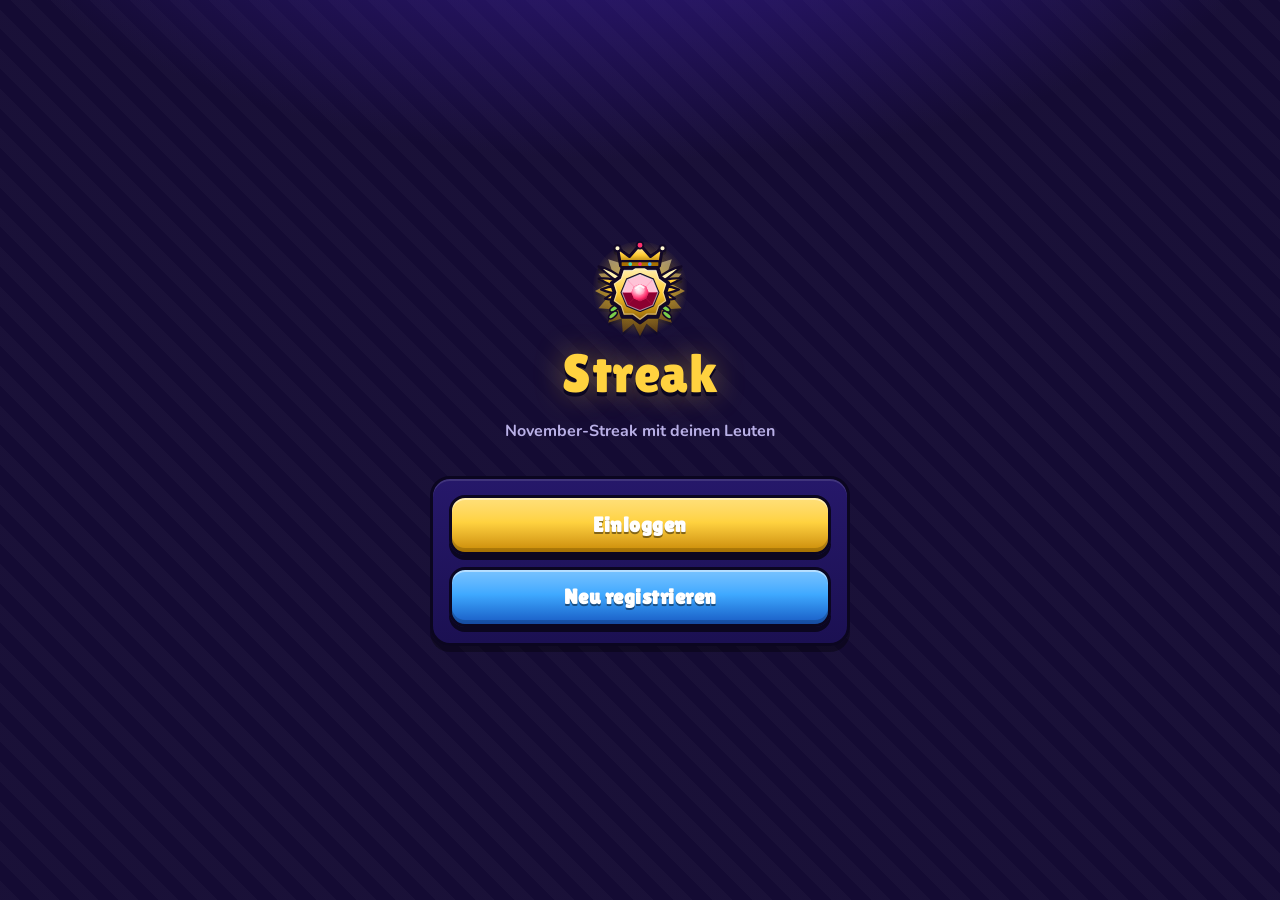
==== index.html @ c8e66df1 "Echte App + Test-App: Update 26.10.2026, 20:19:41" ====
<!doctype html>
<html lang="de">
<head>
  <meta charset="utf-8" />
  <meta name="viewport" content="width=device-width, initial-scale=1, viewport-fit=cover, user-scalable=no" />
  <meta name="theme-color" content="#140b33" />
  <meta name="apple-mobile-web-app-capable" content="yes" />
  <meta name="mobile-web-app-capable" content="yes" />
  <meta name="apple-mobile-web-app-status-bar-style" content="black-translucent" />
  <meta name="apple-mobile-web-app-title" content="Streak" />
  <title>Streak</title>
  <link rel="manifest" href="./manifest.webmanifest" />
  <link rel="icon" type="image/png" href="./icon-192.png" />
  <link rel="apple-touch-icon" href="./apple-touch-icon.png" />
  <link rel="preconnect" href="https://fonts.googleapis.com" />
  <link rel="preconnect" href="https://fonts.gstatic.com" crossorigin />
  <link href="https://fonts.googleapis.com/css2?family=Lilita+One&family=Nunito:wght@600;800;900&display=swap" rel="stylesheet" />
  <script type="module" crossorigin src="./index-DXuVq42E.js"></script>
  <link rel="modulepreload" crossorigin href="./firebase-B8YRduJH.js">
  <link rel="stylesheet" crossorigin href="./index-Blzi-6p8.css">
</head>
<body>
  <div id="app"><div class="boot"><div class="boot-flame"></div></div></div>
  <div id="overlay"></div>
</body>
</html>
---- index-Blzi-6p8.css ----
:root{--bg: #140b33;--bg2: #1e1150;--card: #26186a;--card2: #1b1052;--line: #0b0620;--text: #ffffff;--muted: #b9b0e6;--gold: #ffd23f;--gold-d: #c98a00;--blue: #3fa9ff;--blue-d: #1a5bc4;--purple: #a45bff;--green: #4fd15a;--green-d: #23852c;--red: #ff4d5e;--red-d: #b01b2c;--orange: #ff9a2e;--orange-d: #b85b00;--r-noob: #5ad35a;--r-advanced: #3fa9ff;--r-pro: #a45bff;--r-elite: #ff9a2e;--r-unreal: #ff4fa3;--r-hacker: #22e3c4;--r-gotti: #ffd23f;--head: "Lilita One", "Arial Rounded MT Bold", system-ui, sans-serif;--body: "Nunito", system-ui, -apple-system, "Segoe UI", sans-serif;--safe-top: env(safe-area-inset-top, 0px);--safe-bottom: env(safe-area-inset-bottom, 0px);color-scheme:dark}*{box-sizing:border-box;-webkit-tap-highlight-color:transparent}html,body{margin:0;height:100%;background:var(--bg);color:var(--text);font-family:var(--body);font-weight:700}body{background:radial-gradient(1200px 600px at 50% -200px,#3a1f9a 0%,transparent 60%),repeating-linear-gradient(45deg,rgba(255,255,255,.025) 0 14px,transparent 14px 28px),var(--bg);background-attachment:fixed;overscroll-behavior:none}a{color:inherit;text-decoration:none}button{font:inherit;color:inherit}h1,h2,h3{font-family:var(--head);font-weight:400;letter-spacing:.5px;margin:0}#app{min-height:100%}.muted{color:var(--muted)}.small{font-size:13px}.tiny{font-size:11px;color:var(--muted)}.center{text-align:center}.grow{flex:1;min-width:0}.hidden{display:none!important}.row{display:flex;align-items:center}.row.gap{gap:10px}.row.between{justify-content:space-between;gap:10px}.stack{display:flex;flex-direction:column;gap:12px}.center-items{align-items:center}.title{font-size:26px;text-align:center;text-shadow:0 3px 0 var(--line)}.page-title{font-size:30px;text-align:center;margin:6px 0 16px;text-shadow:0 3px 0 var(--line)}.section-title{font-family:var(--head);font-size:22px;margin:22px 4px 10px;text-shadow:0 2px 0 var(--line)}.section-title.small{font-size:18px;margin:16px 0 8px}.eyebrow{font-family:var(--head);color:var(--gold);text-align:center;font-size:16px;letter-spacing:1px;text-transform:uppercase}.eyebrow-red{color:var(--red)}.btn{--c: #7a72a8;--cd: #4a4378;display:inline-flex;align-items:center;justify-content:center;gap:8px;font-family:var(--head);font-size:18px;letter-spacing:.5px;color:#fff;text-shadow:0 2px 0 rgba(0,0,0,.45);padding:12px 18px;min-height:50px;border:3px solid var(--line);border-radius:16px;background:linear-gradient(180deg,color-mix(in srgb,var(--c) 70%,#fff) 0%,var(--c) 45%,var(--cd) 100%);box-shadow:inset 0 2px #ffffff73,inset 0 -4px #0000002e,0 5px 0 var(--line);cursor:pointer;-webkit-user-select:none;user-select:none;transition:transform .08s,box-shadow .08s,filter .2s}.btn:active:not(:disabled){transform:translateY(4px);box-shadow:inset 0 2px #ffffff73,0 1px 0 var(--line)}.btn:disabled{filter:grayscale(.7) brightness(.8);cursor:default}.btn-gold{--c: var(--gold);--cd: var(--gold-d);color:#fff}.btn-blue{--c: var(--blue);--cd: var(--blue-d)}.btn-green{--c: var(--green);--cd: var(--green-d)}.btn-red{--c: var(--red);--cd: var(--red-d)}.btn-orange{--c: var(--orange);--cd: var(--orange-d)}.btn-grey{--c: #6c6496;--cd: #3f3870}.btn-big{width:100%;font-size:21px;min-height:60px}.btn-huge{width:100%;font-size:28px;min-height:84px;flex-direction:column;gap:0;border-radius:22px}.btn-huge small{font-family:var(--body);font-size:13px;font-weight:900;opacity:.9;text-shadow:none}.btn-small{min-height:38px;padding:6px 12px;font-size:15px;border-radius:12px}.btn-icon{min-height:40px;width:40px;padding:0;font-size:18px;border-radius:12px;flex:none}.btn-round{width:56px;height:56px;border-radius:50%;padding:0;font-size:22px}.pulse{animation:pulse 1.6s ease-in-out infinite}@keyframes pulse{50%{transform:scale(1.03);filter:brightness(1.12)}}.spinner{width:18px;height:18px;border:3px solid rgba(255,255,255,.35);border-top-color:#fff;border-radius:50%;display:inline-block;animation:spin .8s linear infinite}@keyframes spin{to{transform:rotate(360deg)}}.card{background:linear-gradient(180deg,var(--card) 0%,var(--card2) 100%);border:3px solid var(--line);border-radius:20px;box-shadow:inset 0 2px #ffffff1f,0 6px #00000059;padding:16px;margin-bottom:14px}.input{width:100%;font:inherit;font-size:17px;color:#fff;background:#0f0830;border:3px solid var(--line);border-radius:14px;padding:12px 14px;outline:none;box-shadow:inset 0 3px #00000059;resize:vertical}.input:focus{border-color:var(--blue)}.label{font-size:14px;color:var(--muted)}.field{display:flex;flex-direction:column;gap:6px}.shell{min-height:100vh}.topbar{position:fixed;top:0;left:0;right:0;z-index:20;display:flex;align-items:center;justify-content:space-between;padding:calc(8px + var(--safe-top)) 12px 8px;background:linear-gradient(180deg,#2c1a80,#1f1260);border-bottom:3px solid var(--line);box-shadow:0 4px #0000004d}.brand{font-family:var(--head);font-size:26px;color:var(--gold);text-shadow:0 3px 0 var(--line),0 0 18px rgba(255,210,63,.35)}.icon-btn{position:relative;width:48px;height:48px;border-radius:14px;border:3px solid var(--line);background:linear-gradient(180deg,#5a4fc4,#3b2f99);box-shadow:inset 0 2px #ffffff4d,0 4px 0 var(--line);font-size:24px;display:grid;place-items:center;cursor:pointer}.icon-btn:active{transform:translateY(3px);box-shadow:0 1px 0 var(--line)}.icon-btn.spin{animation:spin .6s linear infinite}.burger,.burger:before,.burger:after{display:block;width:22px;height:4px;border-radius:3px;background:#fff;position:relative}.burger:before,.burger:after{content:"";position:absolute;left:0}.burger:before{top:-7px}.burger:after{top:7px}.dot{position:absolute;top:-4px;right:-4px;width:14px;height:14px;border-radius:50%;background:var(--red);border:2px solid var(--line)}.main{height:100vh;height:100dvh;overflow-y:auto;-webkit-overflow-scrolling:touch;overscroll-behavior-y:contain;padding:calc(76px + var(--safe-top)) 14px calc(40px + var(--safe-bottom))}.page{max-width:560px;margin:0 auto}.back{display:inline-block;margin:4px 0 12px;color:var(--muted);font-weight:900}.ptr{position:fixed;top:calc(60px + var(--safe-top));left:50%;margin-left:-18px;z-index:15;font-size:28px;opacity:.8;pointer-events:none;transition:transform .2s;transform:translateY(-60px)}.ptr.ready{color:var(--gold)}.drawer{position:fixed;top:0;bottom:0;left:0;z-index:40;width:min(300px,84vw);background:linear-gradient(180deg,#2a1878,#160c45);border-right:3px solid var(--line);padding:calc(18px + var(--safe-top)) 14px calc(20px + var(--safe-bottom));transform:translate(-105%);transition:transform .25s ease;display:flex;flex-direction:column;gap:6px;overflow-y:auto;overscroll-behavior:contain;-webkit-overflow-scrolling:touch;touch-action:pan-y}.drawer>*{flex:none}.scrim{position:fixed;top:0;right:0;bottom:0;left:0;z-index:30;background:#05021499;opacity:0;pointer-events:none;transition:opacity .25s}.menu-open .drawer{transform:none}.menu-open .scrim{opacity:1;pointer-events:auto}.drawer-head{font-family:var(--head);font-size:30px;color:var(--gold);text-shadow:0 3px 0 var(--line);padding:4px 8px 14px}.nav-item{display:flex;align-items:center;gap:14px;padding:10px 14px;min-height:48px;border-radius:16px;font-family:var(--head);font-size:20px;border:3px solid transparent}.nav-item.active{background:linear-gradient(180deg,#4b3bc0,#3324a0);border-color:var(--line);box-shadow:0 4px 0 var(--line)}.nav-ico{font-size:28px;width:36px;text-align:center}.count{margin-left:auto;background:var(--red);border:2px solid var(--line);border-radius:999px;font-size:14px;padding:1px 9px}.status-top{display:flex;align-items:center;gap:14px}.status-info{flex:1;min-width:0;display:flex;flex-direction:column;gap:6px}.status-rank{font-family:var(--head);font-size:28px;text-shadow:0 3px 0 var(--line)}.status-ring-text{font-size:14px;color:var(--muted);line-height:1.35}.status-stats{display:flex;gap:8px;flex-wrap:wrap}.stat-chip{background:#120a3a;border:2px solid var(--line);border-radius:999px;padding:4px 10px;font-size:14px}.status-actions{display:flex;flex-direction:column;gap:12px;margin-top:14px}.action-info{text-align:center;background:#120a3a;border:3px solid var(--line);border-radius:16px;padding:12px}.big-count{font-family:var(--head);font-size:34px;color:var(--gold);text-shadow:0 3px 0 var(--line);margin-top:4px;font-variant-numeric:tabular-nums}.tag{align-self:flex-start;font-size:13px;padding:4px 10px;border-radius:999px;border:2px solid var(--line)}.tag-gold{background:var(--gold);color:#3a2600}.done-note{text-align:center;font-family:var(--head);font-size:20px;padding:10px;border-radius:14px;border:3px solid var(--line)}.done-note.ok{background:#1b5e25}.done-note.no{background:#6e1520}.red-flag{margin-top:12px;background:var(--red);color:#fff;font-family:var(--head);font-size:20px;text-align:center;padding:8px;border-radius:14px;border:3px solid var(--line);animation:pulse 1.4s infinite}.red-mini{color:var(--red);font-weight:900;font-size:13px}.alert{border:3px solid var(--line);border-radius:16px;padding:12px;display:flex;flex-direction:column;gap:10px}.alert-orange{background:linear-gradient(180deg,#8a4a06,#5c2f00)}.alert-red{background:linear-gradient(180deg,#8c1624,#5a0b14)}.alert-purple{background:linear-gradient(180deg,#4b2490,#2e1462)}.pun-mini{background:#0000004d;border-radius:10px;padding:8px 10px;font-size:14px}.ringbadge{position:relative;flex:none;display:grid;place-items:center}.ringbadge .ring{position:absolute;top:0;right:0;bottom:0;left:0;width:100%;height:100%;filter:drop-shadow(0 0 6px color-mix(in srgb,var(--rank) 60%,transparent))}.ring-fill{transition:stroke-dashoffset 1s ease}.ringbadge-inner{position:relative;display:grid;place-items:center}.badge-svg{display:inline-block;vertical-align:middle;filter:drop-shadow(0 3px 0 rgba(0,0,0,.35))}.post{padding:14px}.post-head{display:flex;align-items:center;gap:10px}.post-meta{flex:1;min-width:0}.post-name{font-family:var(--head);font-size:19px;display:flex;align-items:center;gap:6px}.post-sub{color:var(--muted);font-size:13px}.post-title{margin:10px 2px 4px;font-size:16px;font-weight:900}.avatar{border-radius:50%;border:3px solid var(--line);object-fit:cover;flex:none;display:grid;place-items:center;font-family:var(--head);color:#fff;background:#333}.pill{font-size:12px;font-weight:900;border-radius:999px;padding:4px 9px;border:2px solid var(--line);white-space:nowrap}.pill.st-done{background:var(--green-d)}.pill.st-fail{background:var(--red-d)}.pill.st-open{background:var(--orange-d)}.post.st-done{border-left:8px solid var(--green)}.post.st-fail{border-left:8px solid var(--red)}.post.st-open{border-left:8px solid var(--orange)}.post-rank{margin:6px 0;padding:6px 10px;border-radius:10px;font-size:14px;display:inline-block}.post-rank.up{background:#ffd23f2e;color:var(--gold)}.post-rank.down{background:#ff4d5e2e;color:#ff9aa4}.qa{background:#00000040;border-radius:12px;padding:8px 10px;margin-top:8px}.qa-q{font-size:12px;color:var(--muted)}.qa-a{font-size:15px;white-space:pre-wrap;word-break:break-word}.pun-box{margin-top:10px;background:#120a3a;border:3px solid var(--line);border-radius:14px;padding:10px;display:flex;flex-direction:column;gap:10px}.pun-row{display:flex;gap:10px;align-items:center}.pun-label{flex:1;font-size:15px}.pun-video{width:100%;max-height:480px;border-radius:10px;background:#000;border:2px solid var(--line)}.pun-missing{font-size:14px;color:var(--muted)}.pun-missing.late{color:var(--red);font-weight:900}.post-foot{display:flex;gap:10px;margin-top:12px}.goonie-btn,.comment-btn{display:inline-flex;align-items:center;gap:6px;position:relative;background:#120a3a;border:3px solid var(--line);border-radius:14px;padding:6px 12px;min-height:44px;font-weight:900;cursor:pointer;box-shadow:0 3px 0 var(--line)}.goonie-btn .goonie-ico{width:26px;height:26px;filter:grayscale(1) brightness(1.2);transition:filter .2s}.goonie-btn.on{background:#3b1f78;border-color:var(--purple)}.goonie-btn.on .goonie-ico,.goonie-btn.own .goonie-ico{filter:none}.goonie-btn .g-label{font-size:13px;color:var(--muted)}.goonie-btn.pop .goonie-ico{animation:pop .45s cubic-bezier(.3,1.8,.5,1)}@keyframes pop{0%{transform:scale(1)}40%{transform:scale(1.6) rotate(-12deg)}to{transform:scale(1)}}.plus-one{position:absolute;left:14px;top:-6px;color:var(--purple);font-family:var(--head);font-size:18px;animation:floatUp .9s ease-out forwards;pointer-events:none;text-shadow:0 2px 0 var(--line)}@keyframes floatUp{to{transform:translateY(-34px);opacity:0}}.empty{text-align:center}.empty-ico{font-size:44px}.comments{max-height:48vh;overflow-y:auto;display:flex;flex-direction:column;gap:10px}.comment{display:flex;gap:10px;align-items:flex-start}.comment-body{flex:1;background:#120a3a;border-radius:12px;padding:8px 10px}.comment-text{white-space:pre-wrap;word-break:break-word;font-size:15px}.comment-del{background:none;border:none;font-size:16px;cursor:pointer;opacity:.7}.profile-head{display:flex;align-items:center;gap:14px}.profile-ava{position:relative}.ava-edit{position:absolute;right:-4px;bottom:-4px;width:34px;height:34px;border-radius:50%;border:3px solid var(--line);background:var(--gold);font-size:16px;cursor:pointer}.profile-name{font-family:var(--head);font-size:28px;text-shadow:0 3px 0 var(--line)}.profile-badge{display:flex;flex-direction:column;align-items:center;gap:8px;margin:18px 0 8px}.profile-rank{font-family:var(--head);font-size:32px;text-shadow:0 3px 0 var(--line)}.stats{display:grid;grid-template-columns:repeat(2,1fr);gap:10px;margin-top:12px}.stat{background:#120a3a;border:3px solid var(--line);border-radius:14px;padding:10px;text-align:center}.stat-val{font-family:var(--head);font-size:24px}.stat-label{color:var(--muted);font-size:12px}.calendar{display:grid;grid-template-columns:repeat(6,1fr);gap:7px}.cal-tile{aspect-ratio:1;border-radius:10px;border:3px solid var(--line);display:grid;place-items:center;font-family:var(--head);font-size:16px;position:relative;box-shadow:inset 0 2px #ffffff40}.cal-tile i{position:absolute;top:0;right:3px;font-size:11px;font-style:normal}.cal-done,.lg.cal-done{background:var(--green)}.cal-fail,.lg.cal-fail{background:var(--red)}.cal-open,.lg.cal-open{background:var(--orange)}.cal-future,.lg.cal-future{background:#4a4472;color:#a49fc9}.cal-skip{background:#2b2650;color:#6d6898}.cal-now{background:#4a4472;outline:3px dashed var(--gold);outline-offset:-6px}.legend{display:flex;flex-wrap:wrap;align-items:center;gap:6px 8px;margin-top:10px;font-size:12px;color:var(--muted)}.lg{width:14px;height:14px;border-radius:4px;border:2px solid var(--line);display:inline-block}.list{display:flex;flex-direction:column;gap:8px}.list-row{display:flex;align-items:center;gap:10px;padding:8px;border-radius:12px;background:#120a3a}.member{display:flex;align-items:center;gap:12px}.member-name{font-family:var(--head);font-size:20px;display:flex;gap:8px;align-items:center}.you{font-family:var(--body);font-size:11px;background:var(--blue);border-radius:999px;padding:2px 8px;border:2px solid var(--line)}.place{font-family:var(--head);font-size:20px;width:28px;text-align:center;color:var(--muted)}.place-1{color:var(--gold)}.place-2{color:#d9e2f2}.place-3{color:#e09a5a}.rank-row{display:flex;align-items:center;gap:14px;border-left:8px solid var(--c)}.rank-name{font-family:var(--head);font-size:22px;color:var(--c);text-shadow:0 2px 0 var(--line)}.rank-members{display:flex;flex-wrap:wrap;gap:4px;margin-top:6px}.notif{display:flex;gap:12px;align-items:flex-start}.notif.unread{border-color:var(--gold)}.notif-ico{font-size:26px}.notif-title{font-weight:900}.setting-title{font-family:var(--head);font-size:19px}.toggle{width:64px;height:36px;border-radius:999px;border:3px solid var(--line);background:#4a4472;position:relative;cursor:pointer;flex:none}.toggle span{position:absolute;top:3px;left:3px;width:24px;height:24px;border-radius:50%;background:#fff;transition:left .2s;box-shadow:0 2px #0000004d}.toggle.on{background:var(--green)}.toggle.on span{left:31px}.auth{min-height:100vh;display:flex;flex-direction:column;justify-content:center;align-items:center;padding:calc(24px + var(--safe-top)) 16px 24px;gap:18px}.auth-logo{text-align:center}.logo-text{font-size:54px;color:var(--gold);text-shadow:0 4px 0 var(--line),0 0 30px rgba(255,210,63,.4);margin-top:6px}.auth-card{width:100%;max-width:420px;display:flex;flex-direction:column;gap:12px}.howto{margin:0;padding-left:22px;display:flex;flex-direction:column;gap:8px;line-height:1.4}.big-emoji{font-size:56px;text-align:center}.boot{min-height:60vh;display:grid;place-items:center}.boot-flame{width:46px;height:46px;border-radius:50%;border:5px solid rgba(255,210,63,.25);border-top-color:var(--gold);animation:spin .8s linear infinite}.backdrop{position:fixed;top:0;right:0;bottom:0;left:0;z-index:60;background:#050214b8;display:grid;place-items:center;padding:16px;opacity:0;transition:opacity .2s}.backdrop.show{opacity:1}.backdrop.is-sheet{place-items:end center;padding:0}.backdrop.is-full{padding:0}.modal{width:100%;max-width:440px;max-height:92vh;overflow-y:auto;background:linear-gradient(180deg,#2f1e86,#1c1058);border:3px solid var(--line);border-radius:24px;padding:20px 16px;box-shadow:0 8px #00000073;transform:scale(.9);transition:transform .2s cubic-bezier(.3,1.5,.6,1)}.backdrop.show .modal{transform:none}.sheet{width:100%;max-width:560px;max-height:88vh;overflow-y:auto;background:linear-gradient(180deg,#2f1e86,#1c1058);border:3px solid var(--line);border-bottom:none;border-radius:24px 24px 0 0;padding:18px 16px calc(18px + var(--safe-bottom));transform:translateY(100%);transition:transform .25s ease}.backdrop.show .sheet{transform:none}.fullscreen{width:100%;height:100%;overflow-y:auto;background:radial-gradient(circle at 50% 30%,#3a22a8,#120836 70%);padding:calc(16px + var(--safe-top)) 16px calc(16px + var(--safe-bottom))}.pun-card{background:#120a3a;border:3px solid var(--line);border-radius:16px;padding:14px;display:flex;flex-direction:column;gap:10px;align-items:center}.pun-text{font-family:var(--head);font-size:24px;text-align:center;line-height:1.2}.pun-text.small{font-size:18px;text-align:left}.toast{position:fixed;left:50%;bottom:calc(24px + var(--safe-bottom));transform:translate(-50%,40px);opacity:0;z-index:100;max-width:calc(100vw - 32px);background:#2f1e86;border:3px solid var(--line);border-radius:14px;padding:12px 16px;font-weight:900;box-shadow:0 5px #0006;transition:all .25s;text-align:center}.toast.show{transform:translate(-50%);opacity:1}.toast-error{background:var(--red-d)}.toast-success{background:var(--green-d)}.rec{display:flex;flex-direction:column;gap:10px;min-height:100%}.rec-head{display:flex;gap:10px;align-items:flex-start;justify-content:space-between}.rec-stage{position:relative;flex:1;min-height:50vh;background:#000;border:3px solid var(--line);border-radius:18px;overflow:hidden;display:grid;place-items:center}.rec-video{width:100%;height:100%;max-height:64vh;object-fit:contain}.rec-clock{position:absolute;top:10px;left:10px;background:#0009;border-radius:999px;padding:4px 10px;font-weight:900}.rec-clock.live{color:#ff5a6a}.rec-clock.paused{color:#ffd23f;animation:rec-blink 1s steps(2,jump-none) infinite}@keyframes rec-blink{50%{opacity:.35}}.rec-controls .btn-big{flex:1 1 0;width:auto;min-width:0;padding-left:8px;padding-right:8px}.rec-hint{font-size:13px;color:#ffd9a8;text-align:center}.rec-controls{display:flex;align-items:center;justify-content:space-around;gap:10px;flex-wrap:wrap;padding-bottom:8px}.rec-btn{width:78px;height:78px;border-radius:50%;border:5px solid #fff;background:var(--red);box-shadow:0 0 0 4px var(--line),0 5px 0 4px var(--line);cursor:pointer}.rec-btn:active{transform:scale(.94)}.progress{width:100%;height:12px;background:#120a3a;border:2px solid var(--line);border-radius:999px;overflow:hidden}.progress-fill{height:100%;width:0;background:linear-gradient(90deg,var(--gold),var(--orange));transition:width .2s}.crop-view{position:relative;overflow:hidden;border-radius:50%;border:4px solid var(--gold);touch-action:none;background:#000}.crop-img{position:absolute;left:0;top:0;max-width:none;-webkit-user-select:none;user-select:none;pointer-events:none;transform-origin:0 0}.slider{width:100%;accent-color:var(--gold)}.fx{min-height:100%;display:flex;flex-direction:column;align-items:center;justify-content:center;gap:16px;text-align:center}.fx-label{font-family:var(--head);font-size:44px;color:var(--gold);text-shadow:0 4px 0 var(--line),0 0 30px rgba(255,210,63,.6);animation:popIn .6s cubic-bezier(.3,1.8,.5,1)}.fx-label-red{color:var(--red);text-shadow:0 4px 0 var(--line)}.fx-name{font-family:var(--head);font-size:38px;text-shadow:0 4px 0 var(--line);animation:popIn .6s .9s both cubic-bezier(.3,1.8,.5,1)}.fx-stage{position:relative;width:220px;height:228px;display:grid;place-items:center}.fx-badge{width:200px;height:208px;position:absolute}.fx-spin{animation:spinIn 1.3s cubic-bezier(.2,.8,.3,1.2) both}@keyframes spinIn{0%{transform:perspective(600px) rotateY(0) scale(.3);opacity:0}70%{transform:perspective(600px) rotateY(1080deg) scale(1.15);opacity:1}to{transform:perspective(600px) rotateY(1080deg) scale(1)}}.fx-rays{position:absolute;top:-60px;right:-60px;bottom:-60px;left:-60px;background:repeating-conic-gradient(from 0deg,color-mix(in srgb,var(--c) 45%,transparent) 0 10deg,transparent 10deg 20deg);border-radius:50%;mask:radial-gradient(circle,#000 20%,transparent 70%);-webkit-mask:radial-gradient(circle,#000 20%,transparent 70%);animation:spin 8s linear infinite,fadeIn 1s .6s both}@keyframes fadeIn{0%{opacity:0}}@keyframes popIn{0%{transform:scale(0);opacity:0}}.fx-half{animation-duration:1s!important}.fx-half.fx-left{clip-path:polygon(0 0,50% 0,44% 22%,56% 38%,45% 55%,57% 72%,48% 100%,0 100%);animation:breakL 1.2s .6s forwards ease-in}.fx-half.fx-right{clip-path:polygon(50% 0,100% 0,100% 100%,48% 100%,57% 72%,45% 55%,56% 38%,44% 22%);animation:breakR 1.2s .6s forwards ease-in}.fx-crack{width:200px;height:208px;position:absolute;stroke-dasharray:140;stroke-dashoffset:140;animation:crack .5s .1s forwards,fadeOut .3s .7s forwards}.fx-next{width:150px;height:156px;animation:nextIn .6s 1.5s both cubic-bezier(.3,1.6,.5,1)}@keyframes nextIn{0%{transform:scale(0);opacity:0}to{transform:scale(1);opacity:1}}.fx>*:not(.fx-stage){position:relative;z-index:2}@keyframes crack{to{stroke-dashoffset:0}}@keyframes fadeOut{to{opacity:0}}@keyframes breakL{0%,10%{transform:translate(-2px) rotate(-2deg)}to{transform:translate(-70px,140px) rotate(-35deg);opacity:0}}@keyframes breakR{0%,10%{transform:translate(2px) rotate(2deg)}to{transform:translate(70px,140px) rotate(35deg);opacity:0}}.fx-down .fx-stage{animation:shake .4s}@keyframes shake{25%{transform:translate(-8px)}75%{transform:translate(8px)}}.confetti{position:fixed;top:0;right:0;bottom:0;left:0;width:100vw;height:100vh;pointer-events:none;z-index:90}.final .list-row{background:#120a3a}.tp-fab{position:fixed;right:14px;bottom:calc(14px + var(--safe-bottom));z-index:55;width:52px;height:52px;border-radius:50%;border:3px solid var(--line);background:#ff4fa3;font-size:24px;cursor:pointer}.testpanel{position:fixed;right:14px;bottom:calc(76px + var(--safe-bottom));z-index:56;width:min(340px,calc(100vw - 28px));background:#0f0830;border:3px solid #ff4fa3;border-radius:16px;padding:12px;display:flex;flex-direction:column;gap:8px}.tp-clock{font-family:var(--head);font-size:20px;color:var(--gold)}.tp-grid{display:grid;grid-template-columns:repeat(4,1fr);gap:6px}.testpanel button{background:#2f1e86;border:2px solid var(--line);border-radius:10px;padding:8px 4px;font-weight:900;cursor:pointer;font-size:13px}@media(min-width:720px){.stats{grid-template-columns:repeat(4,1fr)}}@media(prefers-reduced-motion:reduce){*,*:before,*:after{animation-duration:.01ms!important;animation-iteration-count:1!important;transition-duration:.01ms!important}}.test-banner{position:fixed;left:50%;transform:translate(-50%);top:calc(70px + var(--safe-top));z-index:19;background:#ff4fa3;color:#fff;border:2px solid var(--line);border-radius:999px;padding:3px 12px;font-size:12px;font-weight:900;pointer-events:none;white-space:nowrap;box-shadow:0 3px #0000004d}body:has(.test-banner) .main{padding-top:calc(100px + var(--safe-top))}.tp-wide{width:100%}.tp-grid2{display:grid;grid-template-columns:1fr 1fr;gap:6px}.testpanel button.danger{background:var(--red-d)}.testpanel.busy{opacity:.6;pointer-events:none}.day-sep{display:flex;align-items:baseline;gap:8px;margin:18px 4px 8px;font-family:var(--head);font-size:18px;color:var(--gold);text-shadow:0 2px 0 var(--line)}.day-sep small{font-family:var(--body);font-size:12px;color:var(--muted);text-shadow:none}.day-sep:after{content:"";flex:1;height:3px;border-radius:3px;background:#ffffff14;align-self:center}.fx-reason{background:#ff4d5e2e;color:#ffb3bb;border-radius:12px;padding:8px 12px;font-size:14px;max-width:320px}.pun-details{background:#120a3a;border:3px solid var(--line);border-radius:16px;padding:14px;display:flex;flex-direction:column;gap:10px;text-align:left}.pun-details.compact{padding:10px;gap:8px;font-size:14px}.pun-title{font-family:var(--head);font-size:22px;line-height:1.2;color:var(--gold);text-shadow:0 2px 0 var(--line)}.pun-details.compact .pun-title{font-size:17px}.pun-how{line-height:1.45}.pun-script{white-space:pre-line;background:#fff8dc;color:#2a1b00;border-radius:12px;padding:12px 14px;font-size:16px;line-height:1.5;font-weight:800;box-shadow:inset 0 -3px #0000001a}.pun-script-label{font-family:var(--head);font-size:14px;color:#9a6a00;margin-bottom:4px}.pun-double{background:var(--purple);border-radius:10px;padding:6px 10px;font-weight:900}.pun-safe{font-size:12px;color:#ffd9a8}.link-btn{background:none;border:none;color:var(--gold);font-weight:900;padding:6px 0;cursor:pointer;text-align:left}.rec-stage{position:relative}.rec-prompter{position:absolute;left:8px;right:8px;bottom:8px;max-height:45%;overflow-y:auto;background:#0000009e;color:#fff;border-radius:12px;padding:10px 12px;font-size:19px;line-height:1.45;font-weight:900;white-space:pre-line;text-shadow:0 2px 2px #000}.vid-tile{display:flex;flex-direction:column;gap:6px;align-items:flex-start}.vid-seen{background:#ffffff14;border-radius:12px;padding:8px 12px;font-weight:900;color:var(--muted)}.vp{display:flex;flex-direction:column;gap:10px;min-height:100%}.vp-stage{position:relative;flex:1;min-height:60vh;background:#000;border:3px solid var(--line);border-radius:18px;overflow:hidden;display:grid;place-items:center;user-select:none;-webkit-user-select:none;-webkit-touch-callout:none}.vp-video{width:100%;height:100%;max-height:72vh;object-fit:contain}.vp-mock{color:var(--muted);padding:20px;text-align:center}.vp-bar{height:8px;background:#120a3a;border-radius:999px;overflow:hidden}.vp-fill{height:100%;width:0;background:var(--gold);transition:width .25s linear}.vp-info{text-align:center;color:var(--muted);font-weight:900}.test-app-band{position:fixed;top:0;left:0;right:0;z-index:25;background:repeating-linear-gradient(45deg,#ff4fa3 0,#ff4fa3 14px,#e23b8c 14px,#e23b8c 28px);color:#fff;text-align:center;font-family:var(--head);font-size:13px;padding:calc(2px + var(--safe-top)) 0 2px;border-bottom:2px solid var(--line);pointer-events:none}body.test-app .topbar{top:calc(20px + var(--safe-top));padding-top:8px}body.test-app .main{padding-top:calc(96px + var(--safe-top))}body.test-app .test-banner{top:calc(90px + var(--safe-top))}body.test-app:has(.test-banner) .main{padding-top:calc(120px + var(--safe-top))}body.test-app .auth{padding-top:calc(44px + var(--safe-top))}.tp-bots{border-top:2px solid #2f1e86;padding-top:8px;display:flex;flex-direction:column;gap:6px}.tp-check{grid-column:1 / -1;font-size:12px;display:flex;gap:6px;align-items:center}.tp-warn{background:#5a3a00;border:2px solid var(--orange);border-radius:10px;padding:6px 8px;font-size:12px}.tp-wide{background:var(--gold-d)!important;font-size:15px!important}.vp-big{position:absolute;top:0;right:0;bottom:0;left:0;margin:auto;width:110px;height:110px;background:none;border:none;cursor:pointer;display:grid;place-items:center;filter:drop-shadow(0 4px 10px rgba(0,0,0,.5));animation:popIn .25s ease}.vp-spin{position:absolute;top:0;right:0;bottom:0;left:0;display:grid;place-items:center;pointer-events:none}.vp-mute{position:absolute;left:50%;bottom:14px;transform:translate(-50%);background:#000000b3;color:#fff;border:2px solid #fff;border-radius:999px;padding:8px 16px;font-weight:900;cursor:pointer}.vp-ask{display:flex;flex-direction:column;gap:12px;align-items:center;padding:24px;max-width:320px}.vp-ask-title{font-family:var(--head);font-size:28px;color:var(--gold);text-shadow:0 3px 0 var(--line)}.goonie-inline{display:inline-block;vertical-align:-3px}.member-stats{display:flex;align-items:center;gap:2px;white-space:pre}.day-box{background:#0a05238c;border:3px solid var(--line);border-radius:22px;padding:10px 10px 2px;margin:0 0 18px;box-shadow:0 6px #0000004d}.day-head{display:flex;align-items:center;justify-content:space-between;padding:4px 6px 10px}.day-date{font-family:var(--head);font-size:20px;color:var(--gold);text-shadow:0 2px 0 var(--line)}.day-sub{font-size:12px;color:var(--muted)}.day-num{font-family:var(--head);font-size:22px;width:44px;height:44px;border-radius:14px;display:grid;place-items:center;background:linear-gradient(180deg,#5a4fc4,#3b2f99);border:3px solid var(--line);box-shadow:inset 0 2px #ffffff4d}.day-box .post{margin-bottom:10px;box-shadow:0 3px #0000004d}.offline-bar{position:fixed;left:12px;right:12px;bottom:calc(12px + var(--safe-bottom));z-index:95;background:#3a3a3a;color:#fff;border:3px solid var(--line);border-radius:14px;padding:10px 14px;font-weight:900;font-size:14px;text-align:center;box-shadow:0 5px #0006}.nudge-card{border-color:var(--orange)}.nudge-title{font-family:var(--head);font-size:18px;margin-bottom:8px}.rank-bar{position:relative;height:12px;margin-top:8px;background:#120a3a;border:2px solid var(--line);border-radius:999px;overflow:hidden}.rank-bar-fill{height:100%;background:linear-gradient(90deg,color-mix(in srgb,var(--c) 70%,#fff),var(--c));box-shadow:0 0 10px var(--c);border-radius:999px;transition:width .6s ease}.rank-mine{border-color:var(--c);box-shadow:0 0 0 3px var(--c),0 6px #00000059}.rank-passed{opacity:.85}.rank-check{margin-left:8px;color:var(--green);font-size:18px}.rank-pct{margin-top:6px;font-weight:900;font-size:14px;color:var(--c)}.rank-name .you{margin-left:8px}.left-btns{display:flex}.back-btn{font-size:28px;font-weight:900;line-height:1}.left-btns{gap:8px}.post.flash{animation:postFlash 2.2s ease}@keyframes postFlash{0%,40%{box-shadow:0 0 0 4px var(--gold),0 0 26px #ffd23fb3}to{box-shadow:inset 0 2px #ffffff1f,0 6px #00000059}}.ava-frame{position:relative;display:inline-grid;place-items:center;flex:none;border-radius:50%;overflow:hidden;box-shadow:0 0 0 2px var(--line)}.ava-frame>.avatar{position:relative;z-index:1}.ava-frame:before{content:"";position:absolute;top:-30%;right:-30%;bottom:-30%;left:-30%;background:var(--fr, #888)}.fr_holz{--fr: repeating-linear-gradient(100deg, #c98b4e 0 5px, #9a6532 5px 9px, #6b3f17 9px 11px)}.fr_moos{--fr: radial-gradient(circle at 30% 30%, #b6f27a, #3c8a3a 60%, #1f4d1e)}.fr_stein{--fr: conic-gradient(#c9ced6, #6b7280, #a7adb8, #555c68, #c9ced6)}.fr_eis{--fr: conic-gradient(#ffffff, #8fe1ff, #e6fbff, #5bbcff, #ffffff);box-shadow:0 0 0 2px var(--line),0 0 10px #8fe1ff}.fr_ozean{--fr: linear-gradient(160deg, #6fe3ff, #1f8bff 50%, #0a3a8f)}.fr_neon{--fr: #39ff88;box-shadow:0 0 0 2px var(--line),0 0 12px #39ff88}.fr_goonie{--fr: conic-gradient(#a45bff, #e2c9ff, #6b2bd6, #ff7cf2, #a45bff);animation:goonieGlow 2s ease-in-out infinite}.fr_goonie:before,.fr_lava:before,.fr_gold:before,.fr_regenbogen:before,.fr_galaxie:before{animation:spin 4s linear infinite}.fr_lava{--fr: conic-gradient(#ff3d00, #ffb300, #ff6a00, #b31200, #ffd54f, #ff3d00);box-shadow:0 0 0 2px var(--line),0 0 12px #ff6a00}.fr_galaxie{--fr: radial-gradient(circle at 20% 30%, #fff 0 1.5px, transparent 2px), radial-gradient(circle at 70% 60%, #fff 0 1px, transparent 1.5px), radial-gradient(circle at 40% 80%, #ffd6ff 0 1px, transparent 1.5px), conic-gradient(#2a0a6b, #6b2bd6, #0b3aa8, #c03bd6, #2a0a6b);box-shadow:0 0 0 2px var(--line),0 0 12px #6b2bd6}.fr_gold{--fr: conic-gradient(#fff6c2, #ffcc33, #8a5a00, #ffe680, #c98a00, #fff6c2);box-shadow:0 0 0 2px var(--line),0 0 14px #fc3}.fr_regenbogen{--fr: conic-gradient(#ff4d5e, #ff9a2e, #ffd23f, #4fd15a, #22e3c4, #3fa9ff, #a45bff, #ff4fa3, #ff4d5e);box-shadow:0 0 0 2px var(--line),0 0 14px #ffffff80}.fr_gold:before,.fr_regenbogen:before{animation-duration:2.5s}@keyframes goonieGlow{50%{box-shadow:0 0 0 2px var(--line),0 0 16px #b36bff}}.nc_gruen{color:#6bff7a}.nc_blau{color:#5cc0ff}.nc_orange{color:#ffa94d}.nc_pink{color:#ff7cd0}.nc_tuerkis{color:#34f0d2}.nc_rot{color:#ff5a6a}.nc_feuer,.nc_goonie,.nc_eis,.nc_gold,.nc_regenbogen{background:var(--ncg);-webkit-background-clip:text;background-clip:text;color:transparent;text-shadow:none;filter:drop-shadow(0 2px 0 var(--line));background-size:200% 100%}.nc_feuer{--ncg: linear-gradient(90deg, #ffd54f, #ff6a00, #ff2d2d, #ffd54f);animation:ncMove 3s linear infinite}.nc_goonie{--ncg: linear-gradient(90deg, #e2c9ff, #a45bff, #ff7cf2, #e2c9ff);animation:ncMove 3s linear infinite}.nc_eis{--ncg: linear-gradient(90deg, #ffffff, #8fe1ff, #3fa9ff, #ffffff);animation:ncMove 3s linear infinite}.nc_gold{--ncg: linear-gradient(90deg, #c98a00, #ffe680, #fff6c2, #ffcc33, #c98a00);animation:ncMove 2s linear infinite;filter:drop-shadow(0 2px 0 var(--line)) drop-shadow(0 0 6px rgba(255,204,51,.6))}.nc_regenbogen{--ncg: linear-gradient(90deg, #ff4d5e, #ff9a2e, #ffd23f, #4fd15a, #22e3c4, #3fa9ff, #a45bff, #ff4d5e);animation:ncMove 2.5s linear infinite}@keyframes ncMove{to{background-position:-200% 0}}.u-title{display:inline-block;font-family:var(--body);font-weight:900;font-size:11px;letter-spacing:.3px;padding:2px 8px;border-radius:999px;border:2px solid var(--line);white-space:nowrap;color:#fff;text-shadow:0 1px 0 var(--line);vertical-align:middle}.u-title.rar-common{background:#5b6678}.u-title.rar-rare{background:linear-gradient(180deg,#5cc0ff,#1a5bc4)}.u-title.rar-epic{background:linear-gradient(180deg,#c58bff,#6b2bd6)}.u-title.rar-legendary{background:linear-gradient(180deg,#fff1a8,#fc3 45%,#c98a00);color:#4a2a00;text-shadow:none;box-shadow:0 0 10px #fc39}.post-name .u-title{font-size:10px;padding:1px 6px}.profile-head .u-title{margin-top:4px;font-size:13px}.shop-balance{display:flex;align-items:center;justify-content:center;gap:14px;padding:14px}.shop-bal-num{font-family:var(--head);font-size:40px;line-height:1;color:var(--gold);text-shadow:0 3px 0 var(--line)}.shop-boxes{display:grid;grid-template-columns:1fr 1fr;gap:12px;margin-top:12px}.shop-box{position:relative;display:flex;flex-direction:column;align-items:center;gap:6px;padding:12px 10px 14px;overflow:hidden}.shop-box-big{background:linear-gradient(180deg,#5a1a7a,#2a0f55);box-shadow:inset 0 2px #ffffff26,0 0 0 2px #fc3,0 6px #00000059,0 0 24px #ff5fe059}.shop-ribbon{position:absolute;top:14px;right:-34px;transform:rotate(35deg);background:#ff2f6d;color:#fff;font-family:var(--head);font-size:11px;padding:3px 34px;border:2px solid var(--line);z-index:2}.shop-box-stage{width:100%;aspect-ratio:1;display:grid;place-items:center;cursor:pointer}.shop-box-art{width:100%;height:100%;animation:boxIdle 2.4s ease-in-out infinite;overflow:visible}.shop-box-big .shop-box-art{animation-duration:1.8s}.shop-box-name{font-family:var(--head);font-size:19px;text-align:center;text-shadow:0 2px 0 var(--line)}.shop-odds{display:flex;flex-wrap:wrap;gap:4px;justify-content:center}.odd{font-size:10px;padding:1px 6px;border-radius:999px;background:#0000004d;border:1px solid currentColor}.odd.rar-common,.shop-item.rar-common .shop-item-rar{color:#9fb0c4}.odd.rar-rare,.shop-item.rar-rare .shop-item-rar{color:#5cc0ff}.odd.rar-epic,.shop-item.rar-epic .shop-item-rar{color:#c58bff}.odd.rar-legendary,.shop-item.rar-legendary .shop-item-rar{color:#ffd23f}.shop-buy{width:100%;margin-top:4px;display:inline-flex;align-items:center;justify-content:center;gap:4px;font-size:20px}@keyframes boxIdle{0%,to{transform:translateY(0) rotate(0)}50%{transform:translateY(-6px) rotate(-1.5deg)}}.box-svg .tw1,.box-svg .tw2,.box-svg .tw3{transform-box:fill-box;transform-origin:center;animation:twinkle 1.6s ease-in-out infinite}.box-svg .tw2{animation-delay:.5s}.box-svg .tw3{animation-delay:1s}@keyframes twinkle{0%,to{transform:scale(.4);opacity:.3}50%{transform:scale(1.1);opacity:1}}.box-svg .box-rays{transform-box:view-box;transform-origin:100px 110px;animation:spin 14s linear infinite;will-change:transform}.shop-me{display:flex;align-items:center;gap:14px;padding:12px 14px}.shop-tabs{display:flex;gap:6px;margin:12px 0 10px}.shop-tab{flex:1;font-family:var(--head);font-size:15px;color:#fff;background:var(--card2);border:3px solid var(--line);border-radius:12px;padding:8px 4px;cursor:pointer}.shop-tab.active{background:linear-gradient(180deg,#4b3bc0,#3324a0);box-shadow:0 3px 0 var(--line)}.shop-grid{display:grid;grid-template-columns:repeat(3,1fr);gap:8px;margin-bottom:24px}.shop-item{position:relative;display:flex;flex-direction:column;align-items:center;justify-content:flex-start;gap:4px;padding:10px 4px 8px;min-height:120px;min-width:0;border-radius:14px;border:3px solid var(--line);background:linear-gradient(180deg,color-mix(in srgb,var(--rc) 35%,var(--card)),var(--card2));color:#fff;cursor:pointer;font:inherit;box-shadow:inset 0 2px #ffffff1f,0 4px #00000059}.shop-item.locked{filter:grayscale(.85) brightness(.6)}.shop-item.equipped{box-shadow:0 0 0 3px var(--rc),0 0 14px var(--rc)}.shop-item-name{font-family:var(--head);font-size:13px;text-align:center;line-height:1.1}.shop-item-rar{font-size:10px;font-weight:900}.ip{display:grid;place-items:center;min-height:58px;max-width:100%}.ip-color{font-family:var(--head);font-size:18px;text-shadow:0 2px 0 var(--line);overflow:hidden;text-overflow:ellipsis;white-space:nowrap;max-width:100%}.ip-color.big{font-size:34px;min-height:110px}.ip-title .u-title{font-size:10px;white-space:normal;text-align:center}.ip-title.big{min-height:110px}.ip-title.big .u-title{font-size:18px;padding:4px 14px}.loot{min-height:100%;display:flex;flex-direction:column;align-items:center;justify-content:center;gap:14px;padding:20px;text-align:center;position:relative}.loot.flash:after{content:"";position:fixed;top:0;right:0;bottom:0;left:0;background:#fff;pointer-events:none;animation:lootFlash .6s ease-out forwards;z-index:5}@keyframes lootFlash{0%{opacity:.95}to{opacity:0}}.loot-title{font-family:var(--head);font-size:30px;color:var(--gold);text-shadow:0 4px 0 var(--line)}.loot-stage{position:relative;width:280px;min-height:300px;display:grid;place-items:center;cursor:pointer}.loot-box{width:260px;height:260px;overflow:visible;position:relative;z-index:1}.loot-box.drop-in{animation:dropIn .7s cubic-bezier(.3,1.6,.5,1) both}@keyframes dropIn{0%{transform:translateY(-120vh) scale(.6)}}.loot-box.shake1{animation:lootShake .3s}.loot-box.shake2{animation:lootShake .3s 2}.loot-box.shake3{animation:lootShake .25s infinite;filter:brightness(1.25)}@keyframes lootShake{0%,to{transform:rotate(0) scale(1)}25%{transform:rotate(-7deg) scale(1.05)}75%{transform:rotate(7deg) scale(1.05)}}.loot-box .box-lid,.loot-box .box-lock{transition:transform .5s cubic-bezier(.3,1.4,.5,1),opacity .5s}.loot-box.opened{animation:none;filter:none}.loot-box.opened .box-lid{transform:translateY(-90px) rotate(-18deg);opacity:0}.loot-box.opened .box-lock{transform:translateY(120px);opacity:0}.loot-rays{position:absolute;top:-80px;right:-80px;bottom:-80px;left:-80px;border-radius:50%;opacity:0;transition:opacity .4s;background:repeating-conic-gradient(from 0deg,color-mix(in srgb,var(--c, #ffd23f) 55%,transparent) 0 10deg,transparent 10deg 20deg);mask:radial-gradient(circle,#000 15%,transparent 68%);-webkit-mask:radial-gradient(circle,#000 15%,transparent 68%);animation:spin 8s linear infinite;pointer-events:none}.loot-rays.on{opacity:1}.loot-hint{min-height:60px;display:flex;flex-direction:column;align-items:center;gap:8px;font-family:var(--head);font-size:20px;color:#fff;text-shadow:0 2px 0 var(--line);animation:pulse 1.2s infinite}.loot-hint:has(button){animation:none}.loot-card{position:relative;z-index:1;width:230px;padding:18px 14px 16px;border-radius:22px;border:4px solid var(--line);display:flex;flex-direction:column;align-items:center;gap:8px;background:linear-gradient(180deg,color-mix(in srgb,var(--rc) 55%,#1b1052),#1b1052 85%);box-shadow:0 0 0 3px var(--rc),0 0 40px var(--rc),0 8px #0006;animation:cardIn .6s cubic-bezier(.3,1.7,.5,1) both}.loot-card.rar-legendary{animation:cardIn .6s cubic-bezier(.3,1.7,.5,1) both,legendPulse 1.4s .6s ease-in-out infinite}@keyframes cardIn{0%{transform:scale(0) rotate(-12deg);opacity:0}}@keyframes legendPulse{50%{box-shadow:0 0 0 3px var(--rc),0 0 70px var(--rc),0 8px #0006}}.loot-rarity{font-family:var(--head);font-size:22px;color:var(--rc);text-shadow:0 2px 0 var(--line);text-transform:uppercase;letter-spacing:1px}.loot-new{position:absolute;top:-12px;right:-10px;background:#ff2f6d;color:#fff;font-family:var(--head);font-size:15px;padding:3px 10px;border-radius:10px;border:3px solid var(--line);transform:rotate(10deg)}.loot-name{font-family:var(--head);font-size:24px;text-shadow:0 2px 0 var(--line)}.loot-dupe{min-height:110px;display:grid;place-items:center}.loot-sum{position:relative;z-index:1;width:100%;max-width:340px;display:flex;flex-direction:column;gap:8px}.loot-row{display:flex;align-items:center;gap:10px;padding:8px 10px;border-radius:14px;border:3px solid var(--line);background:linear-gradient(90deg,color-mix(in srgb,var(--rc) 35%,var(--card)),var(--card2));text-align:left;animation:cardIn .4s both}.loot-row .ip{min-height:0}.loot-row .ip-color{font-size:15px;max-width:90px}.loot-row-name{font-family:var(--head);font-size:16px}.member-name{flex-wrap:wrap;row-gap:2px}.fr_laub{--fr: conic-gradient(#ff7a1a, #c0392b, #ffb347, #8e3b12, #ffcf5c, #ff7a1a);box-shadow:0 0 0 2px var(--line),0 0 8px #ff7a1a}.fr_mitternacht{--fr: radial-gradient(circle at 25% 25%, #fff 0 1px, transparent 1.5px), radial-gradient(circle at 75% 40%, #fff 0 1px, transparent 1.5px), radial-gradient(circle at 50% 85%, #cfe3ff 0 1px, transparent 1.5px), linear-gradient(180deg, #0b1440, #1c2f8a 50%, #06081f);box-shadow:0 0 0 2px var(--line),0 0 12px #3a5bff}.fr_blitz{--fr: repeating-conic-gradient(#ffe14d 0 15deg, #3fa9ff 15deg 30deg);box-shadow:0 0 0 2px var(--line),0 0 14px #ffe14d}.fr_goonkrone{--fr: conic-gradient(#a45bff, #ffd23f, #ff4fa3, #ffd23f, #22e3c4, #ffd23f, #a45bff);box-shadow:0 0 0 2px var(--line),0 0 18px #ffd23f,0 0 30px #a45bff;animation:goonieGlow 1.6s ease-in-out infinite}.fr_laub:before,.fr_blitz:before,.fr_goonkrone:before{animation:spin 3s linear infinite}.nc_nebel{color:#c9d4e8;text-shadow:0 0 8px rgba(201,212,232,.8),0 2px 0 var(--line)}.nc_blitz,.nc_aurora{background:var(--ncg);-webkit-background-clip:text;background-clip:text;color:transparent;text-shadow:none;background-size:200% 100%}.nc_blitz{--ncg: linear-gradient(90deg, #fff6a0, #ffe14d, #3fa9ff, #fff6a0);animation:ncMove 1.4s linear infinite;filter:drop-shadow(0 2px 0 var(--line)) drop-shadow(0 0 5px rgba(255,225,77,.7))}.nc_aurora{--ncg: linear-gradient(90deg, #22e3c4, #3fa9ff, #a45bff, #ff4fa3, #22e3c4);animation:ncMove 3s linear infinite;filter:drop-shadow(0 2px 0 var(--line)) drop-shadow(0 0 6px rgba(34,227,196,.6))}.pass-head{text-align:center;padding:16px 14px;background:linear-gradient(160deg,#3b1c8f,#1b1052 60%,#4a1066);box-shadow:inset 0 2px #ffffff26,0 0 0 2px #a45bff,0 6px #00000059,0 0 28px #a45bff59}.pass-title{font-family:var(--head);font-size:40px;line-height:1;letter-spacing:1px;text-shadow:0 4px 0 var(--line)}.pass-logo{background:linear-gradient(90deg,#ffd23f,#ff4fa3,#a45bff,#ffd23f);background-size:200% 100%;-webkit-background-clip:text;background-clip:text;color:transparent;animation:ncMove 3s linear infinite;filter:drop-shadow(0 4px 0 var(--line))}.pass-level-row{display:flex;align-items:center;gap:12px;margin:14px 0 10px;text-align:left}.pass-level{flex:none;width:66px;height:72px;display:grid;place-items:center;align-content:center;clip-path:polygon(50% 0,100% 22%,100% 78%,50% 100%,0 78%,0 22%);background:linear-gradient(180deg,#ffe680,#ffb300 55%,#b86e00);color:#3a1f00;font-family:var(--head)}.pass-level small{font-size:11px;line-height:1}.pass-level b{font-size:30px;line-height:1}.pass-level.small{width:46px;height:50px}.pass-level.small b{font-size:20px}.pass-level.small small{font-size:9px}.pass-bar{position:relative;height:16px;border-radius:999px;background:#0d0730;border:3px solid var(--line);overflow:hidden;margin:4px 0}.pass-fill{height:100%;background:linear-gradient(90deg,#a45bff,#ff4fa3,#ffd23f);box-shadow:inset 0 3px #ffffff59;transition:width .6s cubic-bezier(.3,1.4,.5,1)}.pass-claim-all{animation:pulse 1.4s infinite}.pass-info{padding:10px 14px;margin-top:12px}.pass-info summary{font-family:var(--head);font-size:16px;cursor:pointer}.pass-info ul{margin:8px 0 2px;padding-left:20px;font-size:14px;color:var(--muted)}.pass-quests{margin-top:12px;padding:12px;display:flex;flex-direction:column;gap:8px}.quest-head{display:flex;align-items:baseline;gap:6px;margin-top:4px}.quest-head b{font-family:var(--head);font-size:17px;font-weight:400;margin-right:auto}.quest{display:flex;align-items:center;gap:10px;padding:8px 10px;border-radius:14px;background:var(--card2);border:3px solid var(--line)}.quest.done{background:linear-gradient(90deg,rgba(79,209,90,.25),var(--card2))}.quest-main{flex:1;min-width:0}.quest-text{font-size:14px;margin-bottom:4px}.quest-bar{position:relative;height:14px;border-radius:999px;background:#0d0730;border:2px solid var(--line);overflow:hidden}.quest-fill{height:100%;background:linear-gradient(90deg,#3fa9ff,#22e3c4)}.quest.done .quest-fill{background:linear-gradient(90deg,#4fd15a,#b8ff8a)}.quest-bar span{position:absolute;top:0;right:0;bottom:0;left:0;display:grid;place-items:center;font-size:10px;font-weight:900;text-shadow:0 1px 0 var(--line)}.quest-xp{flex:none;font-family:var(--head);font-size:18px;color:var(--gold);text-align:center;line-height:1;text-shadow:0 2px 0 var(--line)}.quest-xp small{display:block;font-size:10px}.quest.done .quest-xp{opacity:.5}.pass-track{display:grid;grid-template-columns:repeat(4,1fr);gap:8px;margin-bottom:28px}.pass-tile{position:relative;min-width:0;min-height:112px;padding:18px 4px 6px;border-radius:14px;border:3px solid var(--line);color:#fff;font:inherit;cursor:pointer;display:flex;flex-direction:column;align-items:center;gap:2px;background:linear-gradient(180deg,color-mix(in srgb,var(--rc) 30%,var(--card)),var(--card2));box-shadow:inset 0 2px #ffffff1f,0 4px #00000059;overflow:hidden}.pass-tile.special{background:linear-gradient(180deg,color-mix(in srgb,var(--rc) 55%,var(--card)),var(--card2))}.pass-tile.locked{filter:grayscale(.6) brightness(.65)}.pass-tile.done{filter:brightness(.55)}.pass-tile.open{box-shadow:0 0 0 3px #ffd23f,0 0 16px #ffd23f,0 4px #00000059;animation:tileBounce 1.2s ease-in-out infinite}.pass-tile.current:not(.open){box-shadow:0 0 0 3px #a45bff,0 4px #00000059}@keyframes tileBounce{50%{transform:translateY(-3px)}}.pass-tile-lvl{position:absolute;top:0;left:0;padding:1px 7px;border-bottom-right-radius:10px;background:var(--line);font-family:var(--head);font-size:13px}.pass-tile-rw{flex:1;display:flex;align-items:center;justify-content:center;gap:2px;min-height:52px;max-width:100%}.pass-tile-rw .rw-box{width:50px;height:50px;overflow:visible}.pass-tile-rw .rw-goonies{display:flex;flex-direction:column;align-items:center;font-family:var(--head);font-size:15px;line-height:1}.pass-tile-rw .ip{min-height:0}.pass-tile-rw .ip-color{font-size:13px;max-width:70px}.pass-tile-rw .ip-title .u-title{font-size:8px;padding:1px 4px}.pass-tile-rw .ava-frame{transform:scale(.85)}.pass-tile-name{font-size:9.5px;line-height:1.1;text-align:center;color:var(--muted)}.pass-tile-check{position:absolute;top:0;right:0;bottom:0;left:0;display:grid;place-items:center;font-size:40px;color:#4fd15a;text-shadow:0 3px 0 var(--line)}.pass-tile-get{position:absolute;bottom:0;left:0;right:0;background:#ffd23f;color:#3a1f00;font-family:var(--head);font-size:11px;padding:2px 0}.pass-tile-lock{position:absolute;top:2px;right:4px;font-size:12px}.pass-sum{max-height:55vh;overflow-y:auto}.pass-strip{display:flex;align-items:center;gap:12px;padding:10px 14px;margin-top:12px;background:linear-gradient(90deg,#3b1c8f,var(--card))}.pass-strip-title{font-family:var(--head);font-size:17px;display:flex;align-items:center;gap:8px}.pass-badge{font-family:var(--body);font-size:12px;background:#ffd23f;color:#3a1f00;padding:1px 8px;border-radius:999px;animation:pulse 1.2s infinite}.pass-strip-go{font-size:30px;color:var(--muted)}.xp-pill{position:fixed;left:50%;top:calc(70px + var(--safe-top));transform:translate(-50%,-30px) scale(.8);opacity:0;z-index:60;display:flex;flex-direction:column;align-items:center;padding:8px 20px;border-radius:18px;border:3px solid var(--line);background:linear-gradient(180deg,#a45bff,#6b2bd6);color:#fff;box-shadow:0 6px #00000059,0 0 22px #a45bff99;transition:transform .35s cubic-bezier(.3,1.6,.5,1),opacity .3s;pointer-events:auto;max-width:92vw;text-align:center}.xp-pill.show{transform:translate(-50%) scale(1);opacity:1}.xp-pill b{font-family:var(--head);font-size:22px;font-weight:400;text-shadow:0 2px 0 var(--line)}.xp-pill span{font-size:12px;opacity:.9}.xp-pill.quest{background:linear-gradient(180deg,#4fd15a,#23852c);top:calc(130px + var(--safe-top))}.xp-pill.level{background:linear-gradient(180deg,#ffe680,#ffb300 60%,#b86e00);color:#3a1f00;top:calc(190px + var(--safe-top))}.xp-pill.level b{text-shadow:none}.loot-stars{display:flex;gap:10px;justify-content:center}.loot-star{width:46px;height:46px}.loot-star.on{animation:starPop .6s cubic-bezier(.3,1.8,.5,1) both;filter:drop-shadow(0 0 10px #ffd23f)}@keyframes starPop{0%{transform:scale(0) rotate(-180deg)}70%{transform:scale(1.5) rotate(10deg)}to{transform:scale(1) rotate(0)}}.loot-box.upgrade{animation:upgradeJump .6s cubic-bezier(.3,1.6,.5,1)}@keyframes upgradeJump{0%{transform:scale(1)}40%{transform:scale(1.18) translateY(-14px);filter:brightness(1.6) drop-shadow(0 0 30px #ffd23f)}to{transform:scale(1)}}.loot[data-stars="1"] .loot-box{filter:drop-shadow(0 0 18px #3fa9ff)}.loot[data-stars="2"] .loot-box{filter:drop-shadow(0 0 22px #b36bff)}.loot[data-stars="3"] .loot-box{filter:drop-shadow(0 0 30px #ffd23f) brightness(1.15)}.loot[data-stars="1"] .loot-rays{--c: #3fa9ff;opacity:.6}.loot[data-stars="2"] .loot-rays{--c: #b36bff;opacity:.8}.loot[data-stars="3"] .loot-rays{--c: #ffd23f;opacity:1}.loot-upgraded{position:absolute;top:-14px;left:-10px;background:#ffd23f;color:#3a1f00;font-family:var(--head);font-size:14px;padding:3px 10px;border-radius:10px;border:3px solid var(--line);transform:rotate(-8deg)}.shop-stars-info{font-size:10px;color:#ffd23f;text-align:center}.loadout{margin-top:14px;padding:12px}.lo-head{display:flex;align-items:baseline;justify-content:space-between;gap:8px}.lo-head b{font-family:var(--head);font-size:20px;font-weight:400;text-shadow:0 2px 0 var(--line)}.lo-preview{display:flex;align-items:center;gap:12px;margin:10px 0;padding:10px;border-radius:14px;background:var(--card2);border:3px solid var(--line);flex-wrap:wrap}.lo-hint{margin-left:auto}.lo-slots{display:grid;grid-template-columns:repeat(3,1fr);gap:8px}.lo-slot{min-width:0;display:flex;flex-direction:column;align-items:center;gap:3px;padding:8px 4px;border-radius:14px;border:3px solid var(--line);color:#fff;font:inherit;cursor:pointer;background:linear-gradient(180deg,color-mix(in srgb,var(--rc) 35%,var(--card)),var(--card2));box-shadow:inset 0 2px #ffffff1f,0 4px #00000059}.lo-slot:active{transform:translateY(3px)}.lo-slot.empty{border-style:dashed}.lo-label{font-family:var(--head);font-size:13px;color:var(--muted)}.lo-name{font-family:var(--head);font-size:13px;text-align:center;line-height:1.1}.lo-count{font-size:10px;color:var(--muted)}.lo-none{font-family:var(--head);font-size:30px;color:var(--muted);width:54px}.lo-sheet{padding:4px 4px 10px;max-height:78vh;overflow-y:auto}.lo-sheet .shop-grid{margin-bottom:12px}.center-row{justify-content:center}.odd.rar-mythic,.shop-item.rar-mythic .shop-item-rar{color:#ff5c86;text-shadow:0 0 6px rgba(255,59,107,.6)}.shop-item.rar-mythic.owned,.loot-card.rar-mythic{animation:mythicGlow 1.6s ease-in-out infinite}.loot-card.rar-mythic{animation:cardIn .6s cubic-bezier(.3,1.7,.5,1) both,mythicGlow 1.2s .6s ease-in-out infinite}@keyframes mythicGlow{0%,to{box-shadow:0 0 0 3px #ff3b6b,0 0 24px #ff3b6b,0 0 40px #a45bff}50%{box-shadow:0 0 0 3px #ffd23f,0 0 34px #ffd23f,0 0 60px #ff3b6b}}.pet{position:relative;display:inline-flex;flex-direction:column;align-items:center;flex:none;line-height:1}.pet-svg{display:block;overflow:visible}.pet-lv{color:#ffd23f;letter-spacing:-1px;text-shadow:0 1px 0 #170a2e,0 0 4px rgba(0,0,0,.6);margin-top:-2px}.pet-name{font-family:var(--head);font-size:13px;margin-top:2px;text-shadow:0 2px 0 var(--line)}.pet-svg .pet-body{transform-box:view-box;transform-origin:50px 92px}.pet:not(.still) .pet-squish{animation:petSquish 2.2s ease-in-out infinite}.pet:not(.still) .pet-float{animation:petFloat 2.6s ease-in-out infinite}.pet:not(.still) .pet-sway{animation:petSway 2.4s ease-in-out infinite}.pet:not(.still) .pet-wag{animation:petSway .8s ease-in-out infinite}.pet:not(.still) .pet-flap{animation:petFlap .9s ease-in-out infinite}.pet:not(.still) .pet-flap.r{animation-name:petFlapR}.pet:not(.still) .pet-flicker{animation:petFlicker .5s ease-in-out infinite alternate}.pet:not(.still) .pet-pulse{animation:petPulse 2s ease-in-out infinite;transform-origin:50px 56px}.pet:not(.still) .pet-orbit{animation:spin 6s linear infinite}.pet:not(.still) .pet-spin{animation:spin 9s linear infinite}.pet:not(.still) .pet-twinkle{animation:twinkle 1.6s ease-in-out infinite;transform-box:view-box}.pet:not(.still) .pet-bubble,.pet:not(.still) .pet-ember{animation:petRise 2.2s ease-in infinite}.pet:not(.still) .b2{animation-delay:.7s}.pet:not(.still) .b3{animation-delay:1.3s}.pet:not(.still) .pet-puff{animation:petPulse 2.4s ease-in-out infinite;transform-box:fill-box;transform-origin:center}.pet:not(.still) .pet-zzz{animation:petRise 2.6s ease-in-out infinite}.pet:not(.still) .pet-halo{animation:petHalo 2.4s ease-in-out infinite;transform-box:fill-box;transform-origin:center}@keyframes petSquish{0%,to{transform:scale(1)}50%{transform:scale(1.05,.94)}}@keyframes petFloat{0%,to{transform:translateY(0)}50%{transform:translateY(-5px)}}@keyframes petSway{0%,to{transform:rotate(-8deg)}50%{transform:rotate(8deg)}}@keyframes petFlap{0%,to{transform:rotate(0)}50%{transform:rotate(-16deg)}}@keyframes petFlapR{0%,to{transform:rotate(0)}50%{transform:rotate(16deg)}}@keyframes petFlicker{0%{transform:scale(1)}to{transform:scale(.94,1.08)}}@keyframes petPulse{0%,to{opacity:.35;transform:scale(.92)}50%{opacity:.7;transform:scale(1.04)}}@keyframes petRise{0%{transform:translateY(6px);opacity:0}30%{opacity:1}to{transform:translateY(-14px);opacity:0}}@keyframes petHalo{0%,to{transform:translateY(0)}50%{transform:translateY(-3px)}}.ip-pet{min-height:64px}.ip-pet.big{min-height:150px}.profile-head{position:relative}.profile-pet{margin-left:auto;align-self:flex-end}.post-ava{position:relative}.post-ava>.pet{position:absolute;right:-10px;bottom:-8px;z-index:2}.member-ava{position:relative;flex:none}.member-ava>.pet{position:absolute;right:-10px;bottom:-8px;z-index:2}.lo-preview>.pet{margin-left:auto}.card.bn,.lo-preview.bn{background:var(--bn);background-size:cover}.ip-banner{width:100%;min-height:54px;border-radius:10px;border:2px solid var(--line);background:var(--bn)}.ip-banner.big{min-height:120px;width:200px}.bn_nacht{--bn: radial-gradient(circle at 20% 20%, #fff 0 1px, transparent 1.5px), radial-gradient(circle at 70% 35%, #fff 0 1px, transparent 1.5px), radial-gradient(circle at 45% 70%, #dfe8ff 0 1px, transparent 1.5px), radial-gradient(circle at 85% 80%, #fff 0 1px, transparent 1.5px), linear-gradient(180deg, #0d1240, #1d1460 60%, #2b1a6e)}.bn_wald{--bn: radial-gradient(ellipse at 20% 110%, #1f5a2a 0 40%, transparent 41%), radial-gradient(ellipse at 70% 115%, #174a22 0 45%, transparent 46%), linear-gradient(180deg, #2b6b4a, #12331f)}.bn_wueste{--bn: radial-gradient(circle at 80% 18%, #fff3b0 0 10%, transparent 11%), radial-gradient(ellipse at 30% 120%, #c98a3a 0 45%, transparent 46%), linear-gradient(180deg, #f2a65a, #b8642a)}.bn_beton{--bn: repeating-linear-gradient(0deg, rgba(0,0,0,.18) 0 2px, transparent 2px 28px), repeating-linear-gradient(90deg, rgba(0,0,0,.14) 0 2px, transparent 2px 56px), linear-gradient(180deg, #6b7280, #3f4652)}.bn_tiefsee{--bn: radial-gradient(circle at 15% 70%, rgba(191,247,255,.5) 0 2px, transparent 3px), radial-gradient(circle at 80% 40%, rgba(191,247,255,.4) 0 3px, transparent 4px), linear-gradient(180deg, #0b7f86, #0a3a8f 55%, #050f3a)}.bn_sunset{--bn: radial-gradient(circle at 50% 75%, #ffe680 0 12%, transparent 13%), linear-gradient(180deg, #3a1c71 0%, #d76d77 50%, #ffaf7b 100%)}.bn_neonstadt{--bn: linear-gradient(0deg, #0a0420 0 18%, transparent 18%), repeating-linear-gradient(90deg, #160a3a 0 18px, #22105a 18px 30px, transparent 30px 38px), linear-gradient(180deg, #ff2fb0, #6b2bd6 40%, #0a0420 80%)}.bn_vulkan{--bn: radial-gradient(ellipse at 50% 110%, #ffb300 0 15%, #ff3d00 30%, transparent 55%), linear-gradient(180deg, #2a0a05, #6b1405 60%, #a82a00)}.bn_polarlicht{--bn: linear-gradient(160deg, transparent 20%, rgba(34,227,196,.55) 35%, transparent 50%), linear-gradient(200deg, transparent 30%, rgba(164,91,255,.5) 45%, transparent 60%), linear-gradient(180deg, #071630, #0d2a4a);background-size:200% 100%;animation:ncMove 8s linear infinite}.bn_matrix{--bn: repeating-linear-gradient(90deg, rgba(57,255,136,.18) 0 2px, transparent 2px 14px), repeating-linear-gradient(0deg, rgba(57,255,136,.12) 0 6px, transparent 6px 12px), linear-gradient(180deg, #021a0c, #000)}.bn_galaxie{--bn: radial-gradient(circle at 25% 30%, #fff 0 1.5px, transparent 2px), radial-gradient(circle at 75% 25%, #fff 0 1px, transparent 1.5px), radial-gradient(circle at 60% 75%, #ffd6ff 0 1.5px, transparent 2px), radial-gradient(ellipse at 40% 50%, rgba(255,79,163,.5), transparent 50%), radial-gradient(ellipse at 70% 60%, rgba(63,169,255,.5), transparent 50%), linear-gradient(180deg, #120530, #2a0a6b)}.bn_goldschatz{--bn: radial-gradient(circle at 20% 80%, #fff6c2 0 3px, transparent 4px), radial-gradient(circle at 70% 85%, #ffe680 0 4px, transparent 5px), radial-gradient(ellipse at 50% 120%, #ffcc33 0 40%, transparent 41%), linear-gradient(180deg, #5e3a00, #2a1800)}.bn_goonverse{--bn: conic-gradient(from 0deg at 50% 50%, #a45bff, #ff4fa3, #ffd23f, #22e3c4, #3fa9ff, #a45bff)}.card.bn_goonverse:before{content:"";position:absolute;top:0;right:0;bottom:0;left:0;background:#1408328c;border-radius:inherit;pointer-events:none}.card.bn_goonverse{position:relative}.card.bn_goonverse>*{position:relative}.bn_november{--bn: repeating-linear-gradient(115deg, rgba(255,255,255,.08) 0 2px, transparent 2px 22px), radial-gradient(circle at 20% 30%, #ff7a1a 0 3px, transparent 4px), radial-gradient(circle at 75% 60%, #c0392b 0 3px, transparent 4px), linear-gradient(180deg, #3a2a5e, #1c1338)}.ip-ring{min-height:58px}.ip-ring .ringbadge-inner{opacity:.9}.ringbadge.skinned .ring{filter:drop-shadow(0 0 8px var(--rank))}.ip-fx{font-size:34px;min-height:58px;filter:drop-shadow(0 3px 0 var(--line))}.ip-fx.big{font-size:90px;min-height:130px;animation:petFloat 1.6s ease-in-out infinite}canvas.fx-flash{animation:fxFlash .25s 3 alternate}@keyframes fxFlash{0%{background:#fff0}to{background:#fff6a059}}.fr_kirsch{--fr: radial-gradient(circle at 30% 30%, #ffd1e3 0 12%, transparent 13%), radial-gradient(circle at 70% 70%, #ffd1e3 0 12%, transparent 13%), linear-gradient(135deg, #ff9fc6, #e05a92)}.fr_pixel{--fr: repeating-conic-gradient(#3fa9ff 0 25%, #22e3c4 0 50%) 0 0 / 8px 8px;box-shadow:0 0 0 2px var(--line),0 0 8px #3fa9ff}.fr_kristall{--fr: conic-gradient(#ffffff, #b3f0ff, #c9a8ff, #ffffff, #8fe1ff, #e6d6ff, #ffffff);box-shadow:0 0 0 2px var(--line),0 0 12px #c9a8ff}.fr_plasma{--fr: conic-gradient(#ff2fb0, #3fe0ff, #a45bff, #ff2fb0);box-shadow:0 0 0 2px var(--line),0 0 16px #ff2fb0,0 0 26px #3fe0ff}.fr_kristall:before,.fr_plasma:before{animation:spin 2.2s linear infinite}.nc_lila{color:#c58bff}.nc_minze{color:#8fffd2;text-shadow:0 0 6px rgba(143,255,210,.6),0 2px 0 var(--line)}.nc_gift,.nc_galaxie{background:var(--ncg);-webkit-background-clip:text;background-clip:text;color:transparent;text-shadow:none;background-size:200% 100%}.nc_gift{--ncg: linear-gradient(90deg, #d4ff3a, #39d000, #00ff9c, #d4ff3a);animation:ncMove 2s linear infinite;filter:drop-shadow(0 2px 0 var(--line)) drop-shadow(0 0 5px rgba(57,208,0,.7))}.nc_galaxie{--ncg: linear-gradient(90deg, #ff7cf2, #a45bff, #3fa9ff, #fff, #ff7cf2);animation:ncMove 2.2s linear infinite;filter:drop-shadow(0 2px 0 var(--line)) drop-shadow(0 0 6px rgba(164,91,255,.7))}.u-title.rar-mythic{background:linear-gradient(90deg,#ff3b6b,#ffd23f,#a45bff)}.shop-tabs.scroll{overflow-x:auto;scrollbar-width:none}.shop-tabs.scroll::-webkit-scrollbar{display:none}.shop-tabs.scroll .shop-tab{flex:0 0 auto;padding:8px 12px;font-size:14px}.pun-missing.done{color:var(--green, #5ad35a);font-weight:900}.pass-goonies{display:inline-flex;align-items:center;gap:6px;align-self:center;margin:10px auto 0;padding:4px 12px;border-radius:999px;background:#0000004d;border:2px solid var(--line);color:#fff;text-decoration:none;font-size:14px;transition:transform .2s}.pass-head{display:flex;flex-direction:column}.pass-goonies.bump{transform:scale(1.25)}.gfly-plus{position:fixed;z-index:9999;transform:translate(-50%,-50%);display:flex;align-items:center;gap:4px;pointer-events:none;animation:gflyPlus 1.4s ease-out forwards}.gfly-plus b{font-family:var(--head);font-size:34px;color:#ffd23f;text-shadow:0 3px 0 var(--line),0 0 10px rgba(255,210,63,.7)}@keyframes gflyPlus{0%{transform:translate(-50%,-50%) scale(.3);opacity:0}20%{transform:translate(-50%,-80%) scale(1.25);opacity:1}60%{transform:translate(-50%,-120%) scale(1);opacity:1}to{transform:translate(-50%,-170%) scale(.9);opacity:0}}.gfly{position:fixed;z-index:9998;pointer-events:none;transform:translate(-50%,-50%);animation:gfly 1.1s cubic-bezier(.5,0,.6,1) both}@keyframes gfly{0%{transform:translate(-50%,-50%) scale(.4);opacity:0}25%{transform:translate(calc(-50% + var(--dx)),calc(-50% + var(--dy))) scale(1.2);opacity:1}to{transform:translate(calc(-50% + var(--tx)),calc(-50% + var(--ty))) scale(.5);opacity:.2}}body.test-app .drawer{padding-top:calc(38px + var(--safe-top))}body:has(.menu-open) .tp-fab,body:has(.menu-open) .testpanel{display:none}body:has(.test-banner) .topbar{padding-bottom:30px}.test-banner{z-index:21;top:calc(62px + var(--safe-top))}body.test-app .test-banner{top:calc(82px + var(--safe-top))}.cr-sign{position:relative;margin:4px auto 14px;width:fit-content;min-width:200px;padding:10px 34px 12px;text-align:center;background:repeating-linear-gradient(0deg,#c27a3a 0,#c27a3a 13px,#a9652a 13px,#a9652a 15px),#b8692c;border:4px solid var(--line);border-radius:14px;box-shadow:inset 0 3px #ffffff59,inset 0 -5px #00000040,0 6px #00000073}.cr-sign b{display:block;font-family:var(--head);font-weight:400;font-size:34px;letter-spacing:2px;color:#ffe680;text-shadow:0 3px 0 var(--line),-2px 0 0 var(--line),2px 0 0 var(--line),0 -2px 0 var(--line)}.cr-sign small{display:block;font-size:12px;color:#fff3d0}.cr-sign-nail{position:absolute;top:50%;width:12px;height:12px;margin-top:-6px;border-radius:50%;background:radial-gradient(circle at 35% 35%,#fff,#a9b4c6 50%,#4a5568);border:2px solid var(--line)}.cr-sign-nail.l{left:10px}.cr-sign-nail.r{right:10px}.cr-banner{position:relative;margin:22px auto 12px;width:fit-content;padding:6px 30px;font-family:var(--head);font-size:22px;letter-spacing:2px;background:linear-gradient(180deg,#ff5a6a,#c81e3a);border:3px solid var(--line);text-shadow:0 2px 0 var(--line);clip-path:polygon(0 0,100% 0,94% 50%,100% 100%,0 100%,6% 50%);box-shadow:inset 0 3px #ffffff59}.cr-ribbon{margin:0 auto 6px;width:fit-content;padding:6px 26px;font-family:var(--head);font-size:22px;background:linear-gradient(180deg,#5cc0ff,#1a5bc4);border:3px solid var(--line);clip-path:polygon(0 0,100% 0,95% 50%,100% 100%,0 100%,5% 50%);text-shadow:0 2px 0 var(--line)}.cr-balance{display:flex;align-items:center;justify-content:center;gap:12px;margin:0 auto 12px;width:fit-content;padding:8px 22px 8px 12px;background:linear-gradient(180deg,#2c1d7a,#170d4a);border:3px solid var(--line);border-radius:999px;box-shadow:0 0 0 3px #fc3,0 5px #0006}.cr-bal-num{font-family:var(--head);font-size:32px;line-height:1;color:var(--gold);text-shadow:0 3px 0 var(--line)}.cr-bal-label{font-size:11px;color:var(--muted)}.cr-price{display:inline-flex;align-items:center;justify-content:center;gap:6px;width:100%;min-height:50px;margin-top:6px;cursor:pointer;font-family:var(--head);font-size:24px;color:#fff;text-shadow:0 2px 0 var(--line),-1px 0 0 var(--line),1px 0 0 var(--line);background:linear-gradient(180deg,#a6f05c,#5fc72a 48%,#3c9a16 52%,#2f7d10);border:3px solid var(--line);border-radius:14px;box-shadow:inset 0 3px #ffffff80,0 5px 0 var(--line)}.cr-price s{font-family:var(--body);font-size:15px;opacity:.8}.cr-price:active{transform:translateY(4px);box-shadow:inset 0 3px #ffffff80,0 1px 0 var(--line)}.cr-price.off{filter:grayscale(.85) brightness(.75)}.cr-missing{font-size:11px;color:var(--muted);text-align:center;margin-top:4px}.cr-pity{background:linear-gradient(180deg,#2a1a6a,#1a1052);border:3px solid var(--line);border-radius:16px;padding:10px 12px;box-shadow:inset 0 2px #ffffff1f,0 4px #00000059}.cr-pity-head{display:flex;justify-content:space-between;align-items:baseline;gap:8px;font-size:14px}.cr-pity-head span{font-family:var(--head);color:var(--gold);font-size:17px}.cr-pity-bar{height:14px;margin:6px 0 4px;background:#0e0830;border:2px solid var(--line);border-radius:999px;overflow:hidden}.cr-pity-fill{height:100%;background:linear-gradient(90deg,#a45bff,#ffd23f);box-shadow:inset 0 2px #fff6;transition:width .6s}.cr-pity-sub{font-size:11px;color:var(--muted)}.cr-abil-note{margin-top:10px;padding:8px 12px;border-radius:12px;border:2px solid var(--line);background:linear-gradient(90deg,#4b2490,#2e1462);font-size:13px;animation:pulse 2s ease-in-out infinite}.cr-chests{display:grid;grid-template-columns:1fr 1fr;gap:12px}.cr-chest-card{position:relative;overflow:hidden;display:flex;flex-direction:column;align-items:center;padding:12px 10px;border-radius:20px;background:radial-gradient(circle at 50% 42%,rgba(255,255,255,.22),transparent 55%),linear-gradient(180deg,#3d63e0,#1b2a8a);border:3px solid var(--line);box-shadow:inset 0 0 0 3px #ffffff2e,0 6px #00000073}.cr-chest-big{background:radial-gradient(circle at 50% 42%,rgba(255,230,128,.4),transparent 55%),linear-gradient(180deg,#9a2fe0,#3e0a7a);box-shadow:inset 0 0 0 3px #ffcc338c,0 0 18px #ff4fa359,0 6px #00000073}.cr-chest-name{font-family:var(--head);font-size:17px;line-height:1.1;text-align:center;text-shadow:0 2px 0 var(--line);margin-top:26px;min-height:38px;display:grid;place-items:center}.cr-chest-blurb{font-size:11px;text-align:center;color:#e6e0ff;min-height:28px}.cr-pedestal{position:relative;width:100%;aspect-ratio:1.05;display:grid;place-items:center;cursor:pointer}.cr-pedestal:after{content:"";position:absolute;left:14%;right:14%;bottom:6%;height:14%;border-radius:50%;background:radial-gradient(ellipse,#6c76a8,#2b2f5a 70%);border:3px solid var(--line);z-index:0}.shop-chest-art{position:relative;z-index:1;width:100%;height:100%;overflow:visible;animation:chestIdle 2.6s ease-in-out infinite}.cr-chest-big .shop-chest-art{animation-duration:1.9s}@keyframes chestIdle{0%,to{transform:translateY(0) rotate(0)}45%{transform:translateY(-6px) rotate(-1.5deg)}55%{transform:translateY(-6px) rotate(1.5deg)}}.cr-info{position:absolute;top:8px;left:8px;z-index:3;width:28px;height:28px;border-radius:50%;border:2px solid var(--line);background:linear-gradient(180deg,#8fd0ff,#1a5bc4);font-family:Georgia,serif;font-style:italic;font-weight:900;font-size:16px;color:#fff;cursor:pointer;box-shadow:0 2px 0 var(--line)}.cr-corner{position:absolute;top:16px;right:-32px;z-index:3;transform:rotate(38deg);padding:2px 34px;background:#ff2f6d;border:2px solid var(--line);font-family:var(--head);font-size:11px}.cr-mini-note{display:flex;align-items:center;gap:12px;margin-top:12px;padding:10px 12px;border-radius:16px;border:3px solid var(--line);background:linear-gradient(180deg,#4a2c14,#2a170a)}.cr-mini-note svg{width:72px;height:72px;flex:none}.cr-shop .btn-big{margin-top:12px}.odds{display:flex;flex-direction:column;gap:10px}.odds-art svg{display:block;width:130px;height:130px;margin:0 auto}.odds-table{width:100%;border-collapse:separate;border-spacing:0 4px;font-size:13px}.odds-table th{font-size:11px;color:var(--muted);text-align:left;padding:0 6px}.odds-table td{background:#120a3a;padding:6px;font-weight:900}.odds-table td:first-child{border-radius:10px 0 0 10px;font-family:var(--head);font-weight:400;font-size:15px}.odds-table td:last-child{border-radius:0 10px 10px 0}.odds-best{color:var(--gold)}.odds-notes{margin:0;padding-left:18px;color:var(--muted);display:flex;flex-direction:column;gap:4px}.fullscreen:has(.cr-open){padding:0;overflow:hidden}.cr-open{position:relative;height:100%;overflow:hidden;text-align:center;touch-action:manipulation;user-select:none;-webkit-user-select:none;cursor:pointer;--rc: #ffd23f}.cr-bg{position:absolute;top:0;right:0;bottom:0;left:0;z-index:0;background:radial-gradient(circle at 50% 52%,#3a22a8,#0d0630 72%)}.cr-tint{position:absolute;top:0;right:0;bottom:0;left:0;z-index:0;opacity:0;background:radial-gradient(circle at 50% 52%,var(--rc),transparent 62%);transition:opacity .35s ease-out;will-change:opacity}.cr-shaker{position:relative;z-index:2;height:100%;display:flex;flex-direction:column;align-items:center;justify-content:center;gap:10px;padding:calc(20px + var(--safe-top)) 12px calc(16px + var(--safe-bottom));will-change:transform}.cr-title{font-family:var(--head);font-size:28px;color:var(--gold);text-shadow:0 4px 0 var(--line)}.cr-starrow{display:flex;gap:10px;justify-content:center;margin-top:6px}.cr-starrow .loot-star{width:44px;height:44px}.cr-starrow .loot-star.on{animation:starPop .5s cubic-bezier(.3,1.8,.5,1) both}.cr-stage{position:relative;flex:none;width:300px;height:360px;display:grid;place-items:center}.cr-rays{position:absolute;left:50%;top:58%;width:460px;height:460px;margin:-230px 0 0 -230px;z-index:0;opacity:0;pointer-events:none;transition:opacity .4s;will-change:transform,opacity;color:var(--rc)}.cr-rays.on{opacity:1;animation:crRaySpin 12s linear infinite}@keyframes crRaySpin{to{transform:rotate(360deg)}}.cr-glow{position:absolute;left:50%;top:62%;width:300px;height:300px;z-index:0;border-radius:50%;opacity:0;transform:translate(-50%,-50%) scale(.7);background:radial-gradient(circle,var(--rc) 0,transparent 66%);transition:opacity .3s ease-out,transform .3s ease-out;pointer-events:none;will-change:transform,opacity}.cr-chest-wrap{position:absolute;width:250px;height:250px;bottom:20px;left:25px;z-index:1;opacity:0;transition:transform .45s cubic-bezier(.3,1.3,.5,1),opacity .3s;will-change:transform}.cr-chest-wrap.in{opacity:1}.cr-chest-inner{width:100%;height:100%;will-change:transform}.cr-chest{width:100%;height:100%;overflow:visible;display:block}.cr-chest .box-rays,.cr-chest .tw1,.cr-chest .tw2,.cr-chest .tw3{display:none}.cr-chest .box-seam{opacity:var(--seam, 0);transition:opacity .25s}.cr-chest .box-seam rect:first-child{fill:var(--rc)}.cr-chest .box-lid{transform-box:view-box;transform-origin:100px 46px;transition:transform .5s cubic-bezier(.2,1.5,.4,1),opacity .35s .2s}.cr-chest .box-lock{transform-box:view-box;transition:transform .4s ease-in,opacity .4s}.cr-chest-wrap.opened .box-lid{transform:translateY(-70px) rotate(-24deg);opacity:0}.cr-chest-wrap.opened .box-lock{transform:translateY(90px) rotate(30deg);opacity:0}.cr-chest-wrap.opened{--seam: 1}.cr-chest-wrap.small{transform:translateY(70px) scale(.55);opacity:.8}.cr-open.flash:after{content:"";position:absolute;top:0;right:0;bottom:0;left:0;z-index:6;background:#fff;pointer-events:none;animation:lootFlash .5s ease-out forwards}.chest-fx{position:absolute;top:0;right:0;bottom:0;left:0;width:100%;height:100%;z-index:5;pointer-events:none}.cr-hint{min-height:66px;display:flex;flex-direction:column;align-items:center;justify-content:center;gap:8px;font-family:var(--head);font-size:21px;text-shadow:0 3px 0 var(--line)}.cr-hint.pulse{animation:crHintPulse 1.2s ease-in-out infinite}@keyframes crHintPulse{50%{transform:scale(1.06)}}.cr-counter{font-family:var(--head);font-size:16px;color:var(--muted);min-height:20px}.cr-card{position:absolute;z-index:3;width:214px;height:296px;left:43px;top:20px;perspective:900px;animation:crCardFly .5s cubic-bezier(.2,1.3,.4,1) both;will-change:transform}@keyframes crCardFly{0%{transform:translateY(170px) scale(.18) rotate(-14deg);opacity:0}50%{opacity:1}to{transform:none}}.cr-card-inner{position:relative;width:100%;height:100%;transform-style:preserve-3d;transition:transform .5s cubic-bezier(.3,1.3,.5,1)}.cr-card.flip .cr-card-inner{transform:rotateY(180deg)}.cr-card-back,.cr-card-front{position:absolute;top:0;right:0;bottom:0;left:0;backface-visibility:hidden;-webkit-backface-visibility:hidden;border-radius:20px;border:4px solid var(--line)}.cr-card-back{display:flex;flex-direction:column;align-items:center;justify-content:center;gap:6px;background:repeating-linear-gradient(45deg,rgba(255,255,255,.07) 0 10px,transparent 10px 20px),linear-gradient(180deg,#6b2bd6,#2e1462);box-shadow:inset 0 0 0 4px #fc3,0 8px #0006}.cr-card-back-txt{font-family:var(--head);font-size:26px;color:#ffe680;text-shadow:0 3px 0 var(--line);letter-spacing:3px}.cr-card-front{transform:rotateY(180deg);display:flex;flex-direction:column;align-items:center;justify-content:center;gap:5px;padding:18px 12px 14px;background:radial-gradient(circle at 50% 35%,color-mix(in srgb,var(--rc) 45%,transparent),transparent 62%),linear-gradient(180deg,#2f1e86,#150a44);box-shadow:inset 0 0 0 5px var(--rc),0 8px #0006}.cr-card-front:before{content:"";position:absolute;top:-14px;right:-14px;bottom:-14px;left:-14px;z-index:-1;border-radius:28px;background:radial-gradient(closest-side,var(--rc),transparent);opacity:0}.cr-card.shown.rar-epic .cr-card-front:before{opacity:.45}.cr-card.shown.rar-legendary .cr-card-front:before,.cr-card.shown.rar-mythic .cr-card-front:before{animation:crCardGlow 1.4s ease-in-out infinite}@keyframes crCardGlow{0%,to{opacity:.45}50%{opacity:.95}}.cr-card-rar{font-family:var(--head);font-size:26px;text-transform:uppercase;letter-spacing:1px;color:var(--rc);text-shadow:0 3px 0 var(--line)}.cr-card.rar-mythic .cr-card-rar{background:linear-gradient(90deg,#ff3b6b,#ffd23f,#a45bff);-webkit-background-clip:text;background-clip:text;color:transparent;text-shadow:none}.cr-card-art{min-height:120px;display:grid;place-items:center}.cr-card-art .ip{min-height:110px}.cr-card-name{font-family:var(--head);font-size:23px;line-height:1.05;text-shadow:0 2px 0 var(--line)}.cr-card-sub{font-size:12px;color:var(--muted)}.cr-new{position:absolute;top:-14px;right:-14px;padding:4px 12px;background:#ff2f6d;border:3px solid var(--line);border-radius:10px;font-family:var(--head);font-size:17px;transform:rotate(12deg);box-shadow:0 3px 0 var(--line)}.cr-card.shown .cr-new{animation:newPop .4s cubic-bezier(.3,1.8,.5,1) both}@keyframes newPop{0%{transform:rotate(12deg) scale(0)}}.cr-up{position:absolute;top:-14px;left:-10px;padding:3px 10px;background:#ffd23f;color:#3a1f00;border:3px solid var(--line);border-radius:10px;font-family:var(--head);font-size:13px;transform:rotate(-8deg)}.cr-up.cr-pity{top:auto;bottom:-12px;left:50%;transform:translate(-50%);background:#22e3c4;white-space:nowrap}.cr-dupe{margin-top:2px;font-size:13px;font-weight:900}.cr-stars span,.pet-stars span{color:#3b2a7a;font-size:18px;text-shadow:0 1px 0 var(--line)}.cr-stars span.on,.pet-stars span.on{color:#ffd23f;text-shadow:0 0 6px rgba(255,210,63,.8),0 1px 0 var(--line)}.cr-disc{color:#7dff9a;font-size:12px}.cr-done .loot-sum{position:relative;z-index:3;cursor:default}.cr-open .loot-sum{width:300px;max-height:340px;overflow-y:auto}.cr-open .btn{min-height:44px}.abil-chip{display:inline-flex;align-items:center;gap:2px;margin-top:4px;padding:1px 8px;border-radius:999px;border:2px solid var(--line);background:linear-gradient(180deg,#7d4fe0,#3e1f8f);font-size:11px;font-weight:900;color:#fff;white-space:nowrap;font-variant-numeric:tabular-nums;vertical-align:middle}.abil-chip.charge{background:linear-gradient(180deg,#22c99a,#0b7565)}.post-sub .abil-chip{margin-top:0;font-size:10px;padding:0 6px}.card.aura{box-shadow:0 0 0 3px var(--aura),0 0 22px var(--aura),0 6px #0006;animation:auraPulse 2.4s ease-in-out infinite}@keyframes auraPulse{50%{box-shadow:0 0 0 3px var(--aura),0 0 36px var(--aura),0 6px #0006}}.profile-pet{cursor:pointer}.profile-links{margin:12px 0 4px}.profile-links .btn{flex:1}.spind-preview{position:relative;display:flex;align-items:center;gap:10px;padding:12px;border-radius:18px;border:3px solid var(--line);background:linear-gradient(180deg,#2c1d7a,#1b1052);box-shadow:0 5px #0006;overflow:hidden}.spind-preview.bn{background:var(--bn);background-size:cover}.spind-preview.aura{box-shadow:0 0 0 3px var(--aura),0 0 22px var(--aura)}.spind-preview>*{position:relative;z-index:1}.spind-preview-ring{position:absolute!important;right:64px;top:50%;transform:translateY(-50%) scale(.6);opacity:0}.spind-preview-hint{position:absolute!important;right:10px;bottom:4px;font-size:10px;color:#ffffffbf;text-shadow:0 1px 0 var(--line)}.spind-total{text-align:center;margin:10px 0 6px;font-family:var(--head);font-size:16px;color:var(--muted)}.spind-tabs{display:flex;gap:6px;padding-bottom:6px;overflow-x:auto;scrollbar-width:none}.spind-tabs::-webkit-scrollbar{display:none}.spind-tab{flex:none;display:flex;flex-direction:column;align-items:center;min-width:74px;padding:6px 8px;border-radius:14px;border:3px solid var(--line);background:var(--card2);font-family:var(--head);font-size:13px;cursor:pointer}.spind-tab small{font-family:var(--body);font-size:10px;color:var(--muted)}.spind-tab-ico{font-size:20px}.spind-tab.active{background:linear-gradient(180deg,#4b3bc0,#3324a0);box-shadow:0 3px 0 var(--line),inset 0 2px #fff3}.spind-filters{display:flex;gap:6px;padding:4px 0 10px;overflow-x:auto;scrollbar-width:none}.spind-filters::-webkit-scrollbar{display:none}.chip{flex:none;padding:5px 11px;border-radius:999px;border:2px solid var(--line);background:#120a3a;font-size:12px;font-weight:900;cursor:pointer;color:var(--rc, #fff)}.chip.on{background:color-mix(in srgb,var(--rc, #4b3bc0) 35%,#1b1052);box-shadow:0 0 0 2px var(--rc, #fff);color:#fff}.chip.sort{color:var(--muted)}.spind-locker{position:relative;perspective:1400px;margin-bottom:24px}.spind-inside{position:relative;min-height:420px;padding:34px 10px 14px;border-radius:16px;border:5px solid var(--line);background:repeating-linear-gradient(90deg,rgba(255,255,255,.035) 0 3px,transparent 3px 26px),linear-gradient(180deg,#2b3350,#161a2e 60%,#0f1222);box-shadow:inset 0 0 0 4px #5a6584,inset 0 14px 30px #0009,0 6px #00000073}.spind-lamp{position:absolute;top:6px;left:22%;right:22%;height:8px;border-radius:6px;background:#fff7d6;box-shadow:0 0 12px #fff2b0,0 0 40px 10px #ffeca059}.spind-lamp:after{content:"";position:absolute;left:-20%;right:-20%;top:8px;height:160px;background:radial-gradient(ellipse at 50% 0,rgba(255,240,180,.18),transparent 70%);pointer-events:none}.spind-hooks{position:absolute;top:18px;left:10px;display:flex;gap:8px}.spind-hooks i{width:10px;height:14px;border:3px solid #a9b4c6;border-top:none;border-radius:0 0 8px 8px}.spind-stickers span{position:absolute;font-family:var(--head);filter:drop-shadow(0 2px 0 var(--line))}.spind-stickers .st1{top:14px;right:14px;font-size:20px;transform:rotate(14deg)}.spind-stickers .st2{bottom:10px;left:10px;font-size:18px;transform:rotate(-12deg)}.spind-stickers .st3{top:16px;right:44px;font-size:11px;background:#ff4fa3;padding:1px 6px;border-radius:6px;border:2px solid var(--line);transform:rotate(-6deg)}.spind-shelf-head{display:flex;justify-content:space-between;align-items:baseline;padding:0 4px 8px;font-family:var(--head);font-size:18px;text-shadow:0 2px 0 var(--line)}.spind-shelf-head span{font-family:var(--body);font-size:12px;color:var(--muted);text-shadow:none}.spind-grid{display:grid;grid-template-columns:repeat(3,1fr);gap:14px 8px;margin-bottom:10px}.spind-item{position:relative;display:flex;flex-direction:column;align-items:center;gap:3px;padding:10px 4px 8px;cursor:pointer;min-width:0;border-radius:12px 12px 6px 6px;border:3px solid var(--line);background:radial-gradient(circle at 50% 30%,color-mix(in srgb,var(--rc) 30%,transparent),transparent 70%),#1c1f38;box-shadow:inset 0 0 0 2px color-mix(in srgb,var(--rc) 70%,transparent),0 7px #59657a,0 9px 0 var(--line)}.spind-item.missing{background:#14162a;box-shadow:inset 0 0 0 2px #ffffff0f,0 7px #3a4256,0 9px 0 var(--line)}.spind-item.equipped{box-shadow:inset 0 0 0 3px var(--rc),0 0 16px var(--rc),0 7px #59657a,0 9px 0 var(--line)}.spind-item.active{animation:auraPulseTile 1.8s ease-in-out infinite}@keyframes auraPulseTile{50%{filter:brightness(1.2)}}.spind-art{min-height:60px;display:grid;place-items:center;max-width:100%}.spind-art .ip{min-height:56px}.silhouette{filter:brightness(0) saturate(0);opacity:.45}.spind-name{font-family:var(--head);font-size:13px;text-align:center;line-height:1.1;word-break:break-word}.spind-rar{font-size:10px;font-weight:900;color:var(--rc)}.spind-item.missing .spind-rar{color:var(--muted)}.spind-lv{position:absolute;top:4px;left:4px;padding:0 5px;border-radius:6px;border:2px solid var(--line);background:#ffd23f;color:#3a1f00;font-family:var(--head);font-size:11px}.spind-abil{position:absolute;top:3px;right:4px;font-size:15px}.spind-on{position:absolute;bottom:40px;right:6px;width:20px;height:20px;border-radius:50%;background:var(--green);border:2px solid var(--line);font-size:11px;display:grid;place-items:center}.spind-door{position:absolute;top:0;right:0;bottom:0;left:0;z-index:4;border-radius:16px;border:5px solid var(--line);transform-origin:0 50%;background:linear-gradient(90deg,rgba(255,255,255,.12),transparent 30%,rgba(0,0,0,.18)),linear-gradient(180deg,#8a96b4,#5d6888 50%,#47506e);box-shadow:inset 0 0 0 4px #aab4cc,0 6px #00000073;transition:transform .85s cubic-bezier(.5,0,.3,1),opacity .25s .7s}.spind-door.open{transform:rotateY(-108deg);opacity:0}.spind-door-vents{position:absolute;top:30px;left:50%;transform:translate(-50%);display:flex;flex-direction:column;gap:7px}.spind-door-vents i{display:block;width:120px;height:9px;border-radius:6px;background:#2b3149;box-shadow:inset 0 3px #00000080,0 1px #ffffff4d}.spind-door-handle{position:absolute;right:18px;top:46%;width:14px;height:70px;border-radius:8px;border:3px solid var(--line);background:linear-gradient(90deg,#f1f5fa,#7d8aa0)}.spind-door-sticker{position:absolute;font-family:var(--head);filter:drop-shadow(0 2px 0 var(--line))}.spind-door-sticker.s1{left:22%;top:46%;font-size:46px;transform:rotate(-10deg)}.spind-door-sticker.s2{left:50%;top:58%;font-size:18px;padding:2px 10px;background:#ffd23f;color:#3a1f00;border:3px solid var(--line);border-radius:8px;transform:rotate(8deg)}.spind-door-plate{position:absolute;left:50%;bottom:26px;transform:translate(-50%);padding:4px 14px;border-radius:6px;border:3px solid var(--line);background:#fff6c2;color:#3a2600;font-family:var(--head);font-size:15px;white-space:nowrap}.pet-sheet{position:relative;display:flex;flex-direction:column;gap:10px}.pet-sheet.pet-zap{animation:petZap .9s}@keyframes petZap{30%{filter:brightness(1.6) saturate(1.4)}}.pet-hero{position:relative;display:grid;place-items:center;padding:14px 0 26px;border-radius:20px;border:3px solid var(--line);background:radial-gradient(circle at 50% 45%,color-mix(in srgb,var(--rc) 45%,transparent),transparent 65%),linear-gradient(180deg,#2f1e86,#150a44);box-shadow:inset 0 0 0 3px var(--rc)}.pet-hero-rar{position:absolute;bottom:6px;font-family:var(--head);font-size:16px;color:var(--rc);text-shadow:0 2px 0 var(--line);text-transform:uppercase}.pet-hero-up{animation:heroUp 1.2s ease-out}@keyframes heroUp{20%{transform:scale(1.06);filter:brightness(1.5)}to{transform:none}}.pet-title{font-family:var(--head);font-size:30px;text-align:center;text-shadow:0 3px 0 var(--line)}.pet-stars{text-align:center}.pet-stars small{font-size:11px;color:var(--muted)}.pet-level{display:flex;align-items:center;gap:10px}.pet-level-num{flex:none;width:58px;height:64px;display:grid;place-items:center;align-content:center;clip-path:polygon(50% 0,100% 22%,100% 78%,50% 100%,0 78%,0 22%);background:linear-gradient(180deg,#8fd0ff,#1a5bc4);font-family:var(--head)}.pet-level-num small{font-size:10px}.pet-level-num b{font-size:26px;font-weight:400;line-height:1}.pet-level-num b.bump{animation:popIn .5s cubic-bezier(.3,1.8,.5,1)}.pet-level-bar{height:18px;background:#0e0830;border:3px solid var(--line);border-radius:999px;overflow:hidden}.pet-level-fill{height:100%;background:linear-gradient(90deg,#3fa9ff,#22e3c4);box-shadow:inset 0 3px #fff6;transition:width .9s cubic-bezier(.3,1.2,.5,1);position:relative}.pet-level-fill:after{content:"";position:absolute;top:0;right:0;bottom:0;left:0;background:linear-gradient(100deg,transparent 30%,rgba(255,255,255,.6) 50%,transparent 70%);background-size:200% 100%;animation:shine 2s linear infinite}@keyframes shine{0%{background-position:150% 0}to{background-position:-50% 0}}.pet-ability{padding:10px 12px;border-radius:16px;border:3px solid var(--line);background:#120a3a;box-shadow:inset 0 0 0 2px color-mix(in srgb,var(--rc) 60%,transparent);display:flex;flex-direction:column;gap:4px}.pet-ability-head{display:flex;align-items:center;gap:8px;font-family:var(--head);font-size:19px}.pet-ability-head b{font-weight:400}.pet-ability-ico{font-size:26px}.tag-kind{margin-left:auto;font-family:var(--body);font-size:10px;font-weight:900;padding:2px 8px;border-radius:999px;border:2px solid var(--line);background:#2f1e86}.pet-next{color:#9fe7ff}.pet-act{text-align:center;padding:12px;border-radius:14px;border:3px solid var(--line);background:#2e1462;font-weight:900;font-variant-numeric:tabular-nums}.pet-act.on{background:linear-gradient(180deg,#4fd15a,#23852c);animation:pulse 1.8s ease-in-out infinite}.pet-act.cd{background:#241a52;color:var(--muted)}.pet-up{display:inline-flex;align-items:center;justify-content:center;gap:4px}.pet-up s{font-size:14px;opacity:.8}.lvl-pop{position:absolute;left:50%;top:30%;z-index:5;display:flex;flex-direction:column;align-items:center;pointer-events:none;transform:translate(-50%,-50%);animation:lvlPop 1.7s ease-out forwards}.lvl-pop small{font-family:var(--head);font-size:16px;color:#fff;text-shadow:0 2px 0 var(--line)}.lvl-pop b{font-family:var(--head);font-weight:400;font-size:48px;color:#ffe680;text-shadow:0 4px 0 var(--line),0 0 24px rgba(255,210,63,.9);white-space:nowrap}@keyframes lvlPop{0%{transform:translate(-50%,-50%) scale(0);opacity:0}25%{transform:translate(-50%,-50%) scale(1.25);opacity:1}40%{transform:translate(-50%,-50%) scale(1)}80%{opacity:1}to{transform:translate(-50%,-90%) scale(1);opacity:0}}.quest-dice{margin-left:8px;padding:1px 8px;border-radius:10px;border:2px solid var(--line);background:linear-gradient(180deg,#22c99a,#0b7565);font-size:15px;cursor:pointer;vertical-align:middle;animation:pulse 1.4s ease-in-out infinite}.rec-head{display:flex;align-items:center;gap:12px}.rec-count{font-family:var(--head);color:var(--gold);text-shadow:0 3px 0 var(--line)}.rec-count b{font-size:34px;font-weight:400}.rec-count small{font-size:18px;color:var(--muted)}.rec-bar-total{height:14px;margin:10px 2px 0;border-radius:999px;border:3px solid var(--line);background:#0e0830;overflow:hidden}.rec-bar-total>div{height:100%;background:linear-gradient(90deg,#ffd23f,#ff9a2e)}.rec-list{display:flex;flex-direction:column;gap:8px}.rec-item{display:flex;align-items:center;gap:12px;padding:10px 12px;border-radius:16px;border:3px solid var(--line);background:var(--card2)}.rec-item.done{background:linear-gradient(180deg,#3a2a8a,#24166a);box-shadow:inset 0 0 0 2px #fc3}.rec-medal{flex:none;width:50px;height:50px;display:grid;place-items:center;border-radius:50%;border:3px solid var(--line);background:radial-gradient(circle at 35% 30%,#6b6496,#2b2650);font-size:24px;filter:grayscale(1);opacity:.7}.rec-item.done .rec-medal{background:radial-gradient(circle at 35% 30%,#fff6c2,#fc3 50%,#a86a00);filter:none;opacity:1;box-shadow:0 0 12px #fc39}.rec-name{font-family:var(--head);font-size:18px;display:flex;gap:6px;align-items:center}.rec-check{color:var(--green)}.rec-bar{position:relative;height:16px;margin-top:4px;border-radius:999px;border:2px solid var(--line);background:#0e0830;overflow:hidden}.rec-fill{height:100%;background:linear-gradient(90deg,#3fa9ff,#a45bff)}.rec-item.done .rec-fill{background:linear-gradient(90deg,#ffd23f,#ff9a2e)}.rec-bar span{position:absolute;top:0;right:0;bottom:0;left:0;display:grid;place-items:center;font-size:10px;font-weight:900;text-shadow:0 1px 0 var(--line)}.rec-reward{margin-top:3px;color:#ffe680}.rec-medals{display:flex;flex-direction:column;gap:8px;margin-top:12px}.rec-medal-row{display:flex;flex-wrap:wrap;gap:6px}.rec-mini{width:34px;height:34px;display:grid;place-items:center;border-radius:50%;border:2px solid var(--line);background:radial-gradient(circle at 35% 30%,#fff6c2,#fc3 50%,#a86a00);font-size:17px}.rec-unlock{min-height:100%;display:flex;flex-direction:column;align-items:center;justify-content:center;gap:14px;text-align:center}.rec-unlock-label{font-family:var(--head);font-size:46px;color:var(--gold);text-shadow:0 4px 0 var(--line),0 0 30px rgba(255,210,63,.6);animation:popIn .6s cubic-bezier(.3,1.8,.5,1)}.rec-unlock-medal{width:150px;height:150px;display:grid;place-items:center;border-radius:50%;border:5px solid var(--line);font-size:76px;background:radial-gradient(circle at 35% 30%,#fff6c2,#fc3 50%,#a86a00);box-shadow:0 0 40px #fc3c,0 8px #0006;animation:spinIn 1.2s cubic-bezier(.2,.8,.3,1.2) both}.rec-unlock-name{font-family:var(--head);font-size:32px;text-shadow:0 3px 0 var(--line);animation:popIn .6s .8s both cubic-bezier(.3,1.8,.5,1)}.rec-unlock-reward{display:flex;align-items:center;gap:4px;padding:8px 16px;border-radius:999px;border:3px solid var(--line);background:#2f1e86;font-weight:900}.fr_goonthron{--fr: conic-gradient(#ff3b6b, #ffd23f, #fff, #a45bff, #22e3c4, #ffd23f, #ff3b6b);box-shadow:0 0 0 2px var(--line),0 0 16px #ff3b6b,0 0 28px #ffd23f}.fr_goonthron:before{animation:spin 2s linear infinite}.nc_mythos{background:var(--ncg);-webkit-background-clip:text;background-clip:text;color:transparent;text-shadow:none;background-size:200% 100%;--ncg: linear-gradient(90deg, #ff3b6b, #ffd23f, #ffffff, #a45bff, #22e3c4, #ff3b6b);animation:ncMove 1.6s linear infinite;filter:drop-shadow(0 2px 0 var(--line)) drop-shadow(0 0 8px rgba(255,59,107,.8))}.bn_goonthron{--bn: radial-gradient(circle at 50% 120%, #ffd23f 0 18%, transparent 19%), radial-gradient(circle at 20% 25%, #fff 0 1.5px, transparent 2px), radial-gradient(circle at 80% 30%, #fff 0 1.5px, transparent 2px), repeating-conic-gradient(from 0deg at 50% 110%, rgba(255,59,107,.55) 0 8deg, rgba(164,91,255,.35) 8deg 16deg), linear-gradient(180deg, #2a0630, #6b0a3a 60%, #a8124a)}.u-title.rar-mythic{color:#fff;box-shadow:0 0 12px #ff3b6bcc;background-size:200% 100%;animation:ncMove 2s linear infinite}@media(prefers-reduced-motion:reduce){.shop-chest-art,.cr-rays,.card.aura,.spind-item.active{animation:none}}.loot-row .ip-banner{width:64px;min-height:40px;flex:none}.loot-row .ip-title .u-title{white-space:nowrap}.cr-corner{top:9px;right:auto;left:50%;transform:translate(-50%);padding:2px 10px;border-radius:999px;font-size:10px;white-space:nowrap;box-shadow:0 2px 0 var(--line)}.cr-chest-name{margin-top:30px}
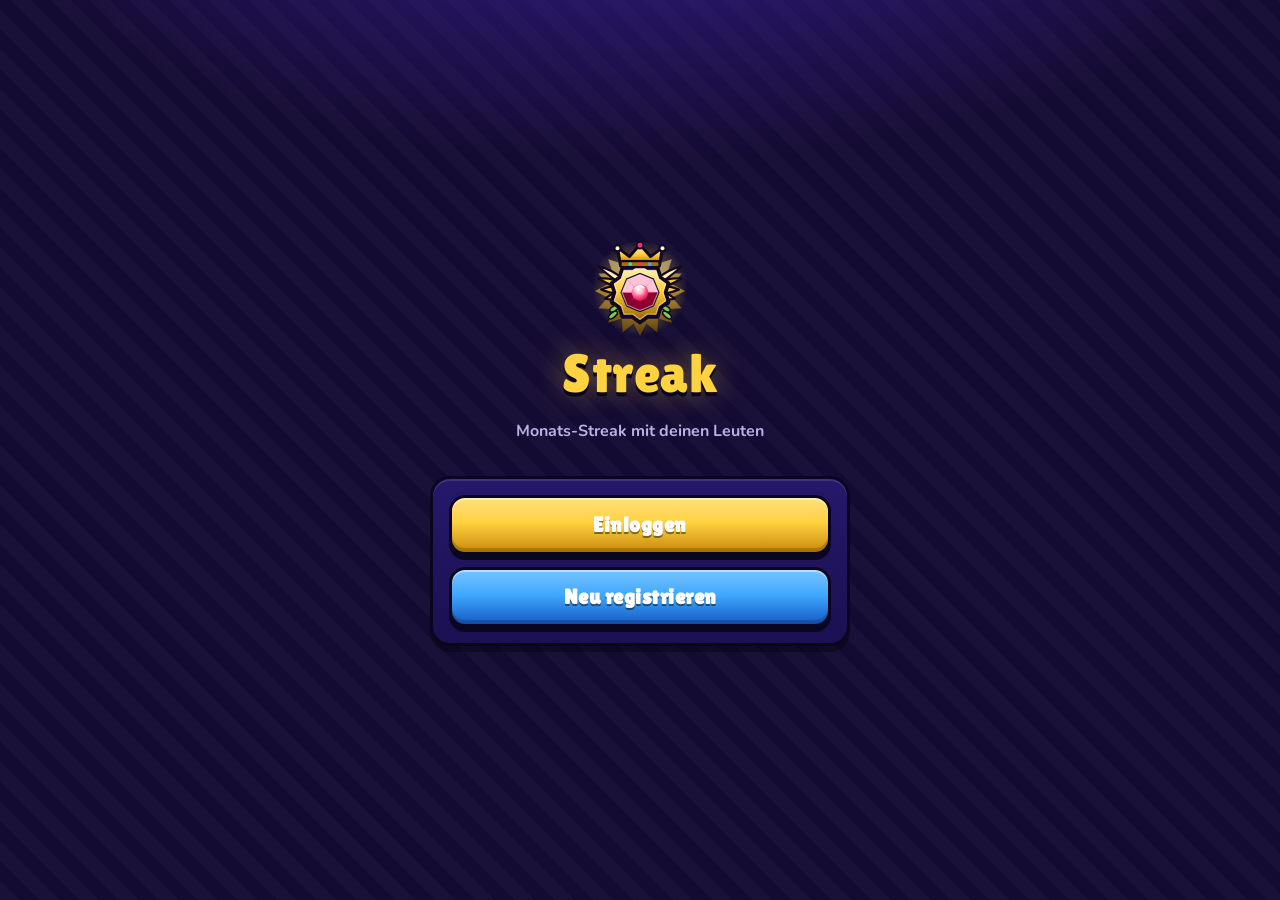
==== commit 3aac0abb: "Echte App + Test-App: Update 29.10.2026, 19:17:05" ====
--- a/index.html
+++ b/index.html
@@ -15,9 +15,9 @@
   <link rel="preconnect" href="https://fonts.googleapis.com" />
   <link rel="preconnect" href="https://fonts.gstatic.com" crossorigin />
   <link href="https://fonts.googleapis.com/css2?family=Lilita+One&family=Nunito:wght@600;800;900&display=swap" rel="stylesheet" />
-  <script type="module" crossorigin src="./index-DXuVq42E.js"></script>
-  <link rel="modulepreload" crossorigin href="./firebase-B8YRduJH.js">
-  <link rel="stylesheet" crossorigin href="./index-Blzi-6p8.css">
+  <script type="module" crossorigin src="./index-Ce085ifn.js"></script>
+  <link rel="modulepreload" crossorigin href="./firebase-Lt3eY5Q_.js">
+  <link rel="stylesheet" crossorigin href="./index-DT-cJwbk.css">
 </head>
 <body>
   <div id="app"><div class="boot"><div class="boot-flame"></div></div></div>
--- a/index-DT-cJwbk.css
+++ b/index-DT-cJwbk.css
@@ -0,0 +1 @@
+:root{--bg: #140b33;--bg2: #1e1150;--card: #26186a;--card2: #1b1052;--line: #0b0620;--text: #ffffff;--muted: #b9b0e6;--gold: #ffd23f;--gold-d: #c98a00;--blue: #3fa9ff;--blue-d: #1a5bc4;--purple: #a45bff;--green: #4fd15a;--green-d: #23852c;--red: #ff4d5e;--red-d: #b01b2c;--orange: #ff9a2e;--orange-d: #b85b00;--r-noob: #5ad35a;--r-advanced: #3fa9ff;--r-pro: #a45bff;--r-elite: #ff9a2e;--r-unreal: #ff4fa3;--r-hacker: #22e3c4;--r-gotti: #ffd23f;--head: "Lilita One", "Arial Rounded MT Bold", system-ui, sans-serif;--body: "Nunito", system-ui, -apple-system, "Segoe UI", sans-serif;--safe-top: env(safe-area-inset-top, 0px);--safe-bottom: env(safe-area-inset-bottom, 0px);color-scheme:dark}*{box-sizing:border-box;-webkit-tap-highlight-color:transparent}html,body{margin:0;height:100%;background:var(--bg);color:var(--text);font-family:var(--body);font-weight:700}body{background:radial-gradient(1200px 600px at 50% -200px,#3a1f9a 0%,transparent 60%),repeating-linear-gradient(45deg,rgba(255,255,255,.025) 0 14px,transparent 14px 28px),var(--bg);background-attachment:fixed;overscroll-behavior:none}a{color:inherit;text-decoration:none}button{font:inherit;color:inherit}h1,h2,h3{font-family:var(--head);font-weight:400;letter-spacing:.5px;margin:0}#app{min-height:100%}.muted{color:var(--muted)}.small{font-size:13px}.tiny{font-size:11px;color:var(--muted)}.center{text-align:center}.grow{flex:1;min-width:0}.hidden{display:none!important}.row{display:flex;align-items:center}.row.gap{gap:10px}.row.between{justify-content:space-between;gap:10px}.stack{display:flex;flex-direction:column;gap:12px}.center-items{align-items:center}.title{font-size:26px;text-align:center;text-shadow:0 3px 0 var(--line)}.page-title{font-size:30px;text-align:center;margin:6px 0 16px;text-shadow:0 3px 0 var(--line)}.section-title{font-family:var(--head);font-size:22px;margin:22px 4px 10px;text-shadow:0 2px 0 var(--line)}.section-title.small{font-size:18px;margin:16px 0 8px}.eyebrow{font-family:var(--head);color:var(--gold);text-align:center;font-size:16px;letter-spacing:1px;text-transform:uppercase}.eyebrow-red{color:var(--red)}.btn{--c: #7a72a8;--cd: #4a4378;display:inline-flex;align-items:center;justify-content:center;gap:8px;font-family:var(--head);font-size:18px;letter-spacing:.5px;color:#fff;text-shadow:0 2px 0 rgba(0,0,0,.45);padding:12px 18px;min-height:50px;border:3px solid var(--line);border-radius:16px;background:linear-gradient(180deg,color-mix(in srgb,var(--c) 70%,#fff) 0%,var(--c) 45%,var(--cd) 100%);box-shadow:inset 0 2px #ffffff73,inset 0 -4px #0000002e,0 5px 0 var(--line);cursor:pointer;-webkit-user-select:none;user-select:none;transition:transform .08s,box-shadow .08s,filter .2s}.btn:active:not(:disabled){transform:translateY(4px);box-shadow:inset 0 2px #ffffff73,0 1px 0 var(--line)}.btn:disabled{filter:grayscale(.7) brightness(.8);cursor:default}.btn-gold{--c: var(--gold);--cd: var(--gold-d);color:#fff}.btn-blue{--c: var(--blue);--cd: var(--blue-d)}.btn-green{--c: var(--green);--cd: var(--green-d)}.btn-red{--c: var(--red);--cd: var(--red-d)}.btn-orange{--c: var(--orange);--cd: var(--orange-d)}.btn-grey{--c: #6c6496;--cd: #3f3870}.btn-big{width:100%;font-size:21px;min-height:60px}.btn-huge{width:100%;font-size:28px;min-height:84px;flex-direction:column;gap:0;border-radius:22px}.btn-huge small{font-family:var(--body);font-size:13px;font-weight:900;opacity:.9;text-shadow:none}.btn-small{min-height:38px;padding:6px 12px;font-size:15px;border-radius:12px}.btn-icon{min-height:40px;width:40px;padding:0;font-size:18px;border-radius:12px;flex:none}.btn-round{width:56px;height:56px;border-radius:50%;padding:0;font-size:22px}.pulse{animation:pulse 1.6s ease-in-out infinite}@keyframes pulse{50%{transform:scale(1.03);filter:brightness(1.12)}}.spinner{width:18px;height:18px;border:3px solid rgba(255,255,255,.35);border-top-color:#fff;border-radius:50%;display:inline-block;animation:spin .8s linear infinite}@keyframes spin{to{transform:rotate(360deg)}}.card{background:linear-gradient(180deg,var(--card) 0%,var(--card2) 100%);border:3px solid var(--line);border-radius:20px;box-shadow:inset 0 2px #ffffff1f,0 6px #00000059;padding:16px;margin-bottom:14px}.input{width:100%;font:inherit;font-size:17px;color:#fff;background:#0f0830;border:3px solid var(--line);border-radius:14px;padding:12px 14px;outline:none;box-shadow:inset 0 3px #00000059;resize:vertical}.input:focus{border-color:var(--blue)}.label{font-size:14px;color:var(--muted)}.field{display:flex;flex-direction:column;gap:6px}.shell{min-height:100vh}.topbar{position:fixed;top:0;left:0;right:0;z-index:20;display:flex;align-items:center;justify-content:space-between;padding:calc(8px + var(--safe-top)) 12px 8px;background:linear-gradient(180deg,#2c1a80,#1f1260);border-bottom:3px solid var(--line);box-shadow:0 4px #0000004d}.brand{font-family:var(--head);font-size:26px;color:var(--gold);text-shadow:0 3px 0 var(--line),0 0 18px rgba(255,210,63,.35)}.icon-btn{position:relative;width:48px;height:48px;border-radius:14px;border:3px solid var(--line);background:linear-gradient(180deg,#5a4fc4,#3b2f99);box-shadow:inset 0 2px #ffffff4d,0 4px 0 var(--line);font-size:24px;display:grid;place-items:center;cursor:pointer}.icon-btn:active{transform:translateY(3px);box-shadow:0 1px 0 var(--line)}.icon-btn.spin{animation:spin .6s linear infinite}.burger,.burger:before,.burger:after{display:block;width:22px;height:4px;border-radius:3px;background:#fff;position:relative}.burger:before,.burger:after{content:"";position:absolute;left:0}.burger:before{top:-7px}.burger:after{top:7px}.dot{position:absolute;top:-4px;right:-4px;width:14px;height:14px;border-radius:50%;background:var(--red);border:2px solid var(--line)}.main{height:100vh;height:100dvh;overflow-y:auto;-webkit-overflow-scrolling:touch;overscroll-behavior-y:contain;padding:calc(76px + var(--safe-top)) 14px calc(40px + var(--safe-bottom))}.page{max-width:560px;margin:0 auto}.back{display:inline-block;margin:4px 0 12px;color:var(--muted);font-weight:900}.ptr{position:fixed;top:calc(60px + var(--safe-top));left:50%;margin-left:-18px;z-index:15;font-size:28px;opacity:.8;pointer-events:none;transition:transform .2s;transform:translateY(-60px)}.ptr.ready{color:var(--gold)}.drawer{position:fixed;top:0;bottom:0;left:0;z-index:40;width:min(300px,84vw);background:linear-gradient(180deg,#2a1878,#160c45);border-right:3px solid var(--line);padding:calc(18px + var(--safe-top)) 14px calc(20px + var(--safe-bottom));transform:translate(-105%);transition:transform .25s ease;display:flex;flex-direction:column;gap:6px;overflow-y:auto;overscroll-behavior:contain;-webkit-overflow-scrolling:touch;touch-action:pan-y}.drawer>*{flex:none}.scrim{position:fixed;top:0;right:0;bottom:0;left:0;z-index:30;background:#05021499;opacity:0;pointer-events:none;transition:opacity .25s}.menu-open .drawer{transform:none}.menu-open .scrim{opacity:1;pointer-events:auto}.drawer-head{font-family:var(--head);font-size:30px;color:var(--gold);text-shadow:0 3px 0 var(--line);padding:4px 8px 14px}.nav-item{display:flex;align-items:center;gap:14px;padding:10px 14px;min-height:48px;border-radius:16px;font-family:var(--head);font-size:20px;border:3px solid transparent}.nav-item.active{background:linear-gradient(180deg,#4b3bc0,#3324a0);border-color:var(--line);box-shadow:0 4px 0 var(--line)}.nav-ico{font-size:28px;width:36px;text-align:center}.count{margin-left:auto;background:var(--red);border:2px solid var(--line);border-radius:999px;font-size:14px;padding:1px 9px}.status-top{display:flex;align-items:center;gap:14px}.status-info{flex:1;min-width:0;display:flex;flex-direction:column;gap:6px}.status-rank{font-family:var(--head);font-size:28px;text-shadow:0 3px 0 var(--line)}.status-ring-text{font-size:14px;color:var(--muted);line-height:1.35}.status-stats{display:flex;gap:8px;flex-wrap:wrap}.stat-chip{background:#120a3a;border:2px solid var(--line);border-radius:999px;padding:4px 10px;font-size:14px}.status-actions{display:flex;flex-direction:column;gap:12px;margin-top:14px}.action-info{text-align:center;background:#120a3a;border:3px solid var(--line);border-radius:16px;padding:12px}.big-count{font-family:var(--head);font-size:34px;color:var(--gold);text-shadow:0 3px 0 var(--line);margin-top:4px;font-variant-numeric:tabular-nums}.tag{align-self:flex-start;font-size:13px;padding:4px 10px;border-radius:999px;border:2px solid var(--line)}.tag-gold{background:var(--gold);color:#3a2600}.done-note{text-align:center;font-family:var(--head);font-size:20px;padding:10px;border-radius:14px;border:3px solid var(--line)}.done-note.ok{background:#1b5e25}.done-note.no{background:#6e1520}.red-flag{margin-top:12px;background:var(--red);color:#fff;font-family:var(--head);font-size:20px;text-align:center;padding:8px;border-radius:14px;border:3px solid var(--line);animation:pulse 1.4s infinite}.red-mini{color:var(--red);font-weight:900;font-size:13px}.alert{border:3px solid var(--line);border-radius:16px;padding:12px;display:flex;flex-direction:column;gap:10px}.alert-orange{background:linear-gradient(180deg,#8a4a06,#5c2f00)}.alert-red{background:linear-gradient(180deg,#8c1624,#5a0b14)}.alert-purple{background:linear-gradient(180deg,#4b2490,#2e1462)}.pun-mini{background:#0000004d;border-radius:10px;padding:8px 10px;font-size:14px}.ringbadge{position:relative;flex:none;display:grid;place-items:center}.ringbadge .ring{position:absolute;top:0;right:0;bottom:0;left:0;width:100%;height:100%;filter:drop-shadow(0 0 6px color-mix(in srgb,var(--rank) 60%,transparent))}.ring-fill{transition:stroke-dashoffset 1s ease}.ringbadge-inner{position:relative;display:grid;place-items:center}.badge-svg{display:inline-block;vertical-align:middle;filter:drop-shadow(0 3px 0 rgba(0,0,0,.35))}.post{padding:14px}.post-head{display:flex;align-items:center;gap:10px}.post-meta{flex:1;min-width:0}.post-name{font-family:var(--head);font-size:19px;display:flex;align-items:center;gap:6px}.post-sub{color:var(--muted);font-size:13px}.post-title{margin:10px 2px 4px;font-size:16px;font-weight:900}.avatar{border-radius:50%;border:3px solid var(--line);object-fit:cover;flex:none;display:grid;place-items:center;font-family:var(--head);color:#fff;background:#333}.pill{font-size:12px;font-weight:900;border-radius:999px;padding:4px 9px;border:2px solid var(--line);white-space:nowrap}.pill.st-done{background:var(--green-d)}.pill.st-fail{background:var(--red-d)}.pill.st-open{background:var(--orange-d)}.post.st-done{border-left:8px solid var(--green)}.post.st-fail{border-left:8px solid var(--red)}.post.st-open{border-left:8px solid var(--orange)}.post-rank{margin:6px 0;padding:6px 10px;border-radius:10px;font-size:14px;display:inline-block}.post-rank.up{background:#ffd23f2e;color:var(--gold)}.post-rank.down{background:#ff4d5e2e;color:#ff9aa4}.qa{background:#00000040;border-radius:12px;padding:8px 10px;margin-top:8px}.qa-q{font-size:12px;color:var(--muted)}.qa-a{font-size:15px;white-space:pre-wrap;word-break:break-word}.pun-box{margin-top:10px;background:#120a3a;border:3px solid var(--line);border-radius:14px;padding:10px;display:flex;flex-direction:column;gap:10px}.pun-row{display:flex;gap:10px;align-items:center}.pun-label{flex:1;font-size:15px}.pun-video{width:100%;max-height:480px;border-radius:10px;background:#000;border:2px solid var(--line)}.pun-missing{font-size:14px;color:var(--muted)}.pun-missing.late{color:var(--red);font-weight:900}.post-foot{display:flex;gap:10px;margin-top:12px}.goonie-btn,.comment-btn{display:inline-flex;align-items:center;gap:6px;position:relative;background:#120a3a;border:3px solid var(--line);border-radius:14px;padding:6px 12px;min-height:44px;font-weight:900;cursor:pointer;box-shadow:0 3px 0 var(--line)}.goonie-btn .goonie-ico{width:26px;height:26px;filter:grayscale(1) brightness(1.2);transition:filter .2s}.goonie-btn.on{background:#3b1f78;border-color:var(--purple)}.goonie-btn.on .goonie-ico,.goonie-btn.own .goonie-ico{filter:none}.goonie-btn .g-label{font-size:13px;color:var(--muted)}.goonie-btn.pop .goonie-ico{animation:pop .45s cubic-bezier(.3,1.8,.5,1)}@keyframes pop{0%{transform:scale(1)}40%{transform:scale(1.6) rotate(-12deg)}to{transform:scale(1)}}.plus-one{position:absolute;left:14px;top:-6px;color:var(--purple);font-family:var(--head);font-size:18px;animation:floatUp .9s ease-out forwards;pointer-events:none;text-shadow:0 2px 0 var(--line)}@keyframes floatUp{to{transform:translateY(-34px);opacity:0}}.empty{text-align:center}.empty-ico{font-size:44px}.comments{max-height:48vh;overflow-y:auto;display:flex;flex-direction:column;gap:10px}.comment{display:flex;gap:10px;align-items:flex-start}.comment-body{flex:1;background:#120a3a;border-radius:12px;padding:8px 10px}.comment-text{white-space:pre-wrap;word-break:break-word;font-size:15px}.comment-del{background:none;border:none;font-size:16px;cursor:pointer;opacity:.7}.profile-head{display:flex;align-items:center;gap:14px}.profile-ava{position:relative}.ava-edit{position:absolute;right:-4px;bottom:-4px;width:34px;height:34px;border-radius:50%;border:3px solid var(--line);background:var(--gold);font-size:16px;cursor:pointer}.profile-name{font-family:var(--head);font-size:28px;text-shadow:0 3px 0 var(--line)}.profile-badge{display:flex;flex-direction:column;align-items:center;gap:8px;margin:18px 0 8px}.profile-rank{font-family:var(--head);font-size:32px;text-shadow:0 3px 0 var(--line)}.stats{display:grid;grid-template-columns:repeat(2,1fr);gap:10px;margin-top:12px}.stat{background:#120a3a;border:3px solid var(--line);border-radius:14px;padding:10px;text-align:center}.stat-val{font-family:var(--head);font-size:24px}.stat-label{color:var(--muted);font-size:12px}.calendar{display:grid;grid-template-columns:repeat(6,1fr);gap:7px}.cal-tile{aspect-ratio:1;border-radius:10px;border:3px solid var(--line);display:grid;place-items:center;font-family:var(--head);font-size:16px;position:relative;box-shadow:inset 0 2px #ffffff40}.cal-tile i{position:absolute;top:0;right:3px;font-size:11px;font-style:normal}.cal-done,.lg.cal-done{background:var(--green)}.cal-fail,.lg.cal-fail{background:var(--red)}.cal-open,.lg.cal-open{background:var(--orange)}.cal-future,.lg.cal-future{background:#4a4472;color:#a49fc9}.cal-skip{background:#2b2650;color:#6d6898}.cal-now{background:#4a4472;outline:3px dashed var(--gold);outline-offset:-6px}.legend{display:flex;flex-wrap:wrap;align-items:center;gap:6px 8px;margin-top:10px;font-size:12px;color:var(--muted)}.lg{width:14px;height:14px;border-radius:4px;border:2px solid var(--line);display:inline-block}.list{display:flex;flex-direction:column;gap:8px}.list-row{display:flex;align-items:center;gap:10px;padding:8px;border-radius:12px;background:#120a3a}.member{display:flex;align-items:center;gap:12px}.member-name{font-family:var(--head);font-size:20px;display:flex;gap:8px;align-items:center}.you{font-family:var(--body);font-size:11px;background:var(--blue);border-radius:999px;padding:2px 8px;border:2px solid var(--line)}.place{font-family:var(--head);font-size:20px;width:28px;text-align:center;color:var(--muted)}.place-1{color:var(--gold)}.place-2{color:#d9e2f2}.place-3{color:#e09a5a}.rank-row{display:flex;align-items:center;gap:14px;border-left:8px solid var(--c)}.rank-name{font-family:var(--head);font-size:22px;color:var(--c);text-shadow:0 2px 0 var(--line)}.rank-members{display:flex;flex-wrap:wrap;gap:4px;margin-top:6px}.notif{display:flex;gap:12px;align-items:flex-start}.notif.unread{border-color:var(--gold)}.notif-ico{font-size:26px}.notif-title{font-weight:900}.setting-title{font-family:var(--head);font-size:19px}.toggle{width:64px;height:36px;border-radius:999px;border:3px solid var(--line);background:#4a4472;position:relative;cursor:pointer;flex:none}.toggle span{position:absolute;top:3px;left:3px;width:24px;height:24px;border-radius:50%;background:#fff;transition:left .2s;box-shadow:0 2px #0000004d}.toggle.on{background:var(--green)}.toggle.on span{left:31px}.auth{min-height:100vh;display:flex;flex-direction:column;justify-content:center;align-items:center;padding:calc(24px + var(--safe-top)) 16px 24px;gap:18px}.auth-logo{text-align:center}.logo-text{font-size:54px;color:var(--gold);text-shadow:0 4px 0 var(--line),0 0 30px rgba(255,210,63,.4);margin-top:6px}.auth-card{width:100%;max-width:420px;display:flex;flex-direction:column;gap:12px}.howto{margin:0;padding-left:22px;display:flex;flex-direction:column;gap:8px;line-height:1.4}.big-emoji{font-size:56px;text-align:center}.boot{min-height:60vh;display:grid;place-items:center}.boot-flame{width:46px;height:46px;border-radius:50%;border:5px solid rgba(255,210,63,.25);border-top-color:var(--gold);animation:spin .8s linear infinite}.backdrop{position:fixed;top:0;right:0;bottom:0;left:0;z-index:60;background:#050214b8;display:grid;place-items:center;padding:16px;opacity:0;transition:opacity .2s}.backdrop.show{opacity:1}.backdrop.is-sheet{place-items:end center;padding:0}.backdrop.is-full{padding:0}.modal{width:100%;max-width:440px;max-height:92vh;overflow-y:auto;background:linear-gradient(180deg,#2f1e86,#1c1058);border:3px solid var(--line);border-radius:24px;padding:20px 16px;box-shadow:0 8px #00000073;transform:scale(.9);transition:transform .2s cubic-bezier(.3,1.5,.6,1)}.backdrop.show .modal{transform:none}.sheet{width:100%;max-width:560px;max-height:88vh;overflow-y:auto;background:linear-gradient(180deg,#2f1e86,#1c1058);border:3px solid var(--line);border-bottom:none;border-radius:24px 24px 0 0;padding:18px 16px calc(18px + var(--safe-bottom));transform:translateY(100%);transition:transform .25s ease}.backdrop.show .sheet{transform:none}.fullscreen{width:100%;height:100%;overflow-y:auto;background:radial-gradient(circle at 50% 30%,#3a22a8,#120836 70%);padding:calc(16px + var(--safe-top)) 16px calc(16px + var(--safe-bottom))}.pun-card{background:#120a3a;border:3px solid var(--line);border-radius:16px;padding:14px;display:flex;flex-direction:column;gap:10px;align-items:center}.pun-text{font-family:var(--head);font-size:24px;text-align:center;line-height:1.2}.pun-text.small{font-size:18px;text-align:left}.toast{position:fixed;left:50%;bottom:calc(24px + var(--safe-bottom));transform:translate(-50%,40px);opacity:0;z-index:100;max-width:calc(100vw - 32px);background:#2f1e86;border:3px solid var(--line);border-radius:14px;padding:12px 16px;font-weight:900;box-shadow:0 5px #0006;transition:all .25s;text-align:center}.toast.show{transform:translate(-50%);opacity:1}.toast-error{background:var(--red-d)}.toast-success{background:var(--green-d)}.rec{display:flex;flex-direction:column;gap:10px;min-height:100%}.rec-head{display:flex;gap:10px;align-items:flex-start;justify-content:space-between}.rec-stage{position:relative;flex:1;min-height:50vh;background:#000;border:3px solid var(--line);border-radius:18px;overflow:hidden;display:grid;place-items:center}.rec-video{width:100%;height:100%;max-height:64vh;object-fit:contain}.rec-clock{position:absolute;top:10px;left:10px;background:#0009;border-radius:999px;padding:4px 10px;font-weight:900}.rec-clock.live{color:#ff5a6a}.rec-clock.paused{color:#ffd23f;animation:rec-blink 1s steps(2,jump-none) infinite}@keyframes rec-blink{50%{opacity:.35}}.rec-controls .btn-big{flex:1 1 0;width:auto;min-width:0;padding-left:8px;padding-right:8px}.rec-hint{font-size:13px;color:#ffd9a8;text-align:center}.rec-controls{display:flex;align-items:center;justify-content:space-around;gap:10px;flex-wrap:wrap;padding-bottom:8px}.rec-btn{width:78px;height:78px;border-radius:50%;border:5px solid #fff;background:var(--red);box-shadow:0 0 0 4px var(--line),0 5px 0 4px var(--line);cursor:pointer}.rec-btn:active{transform:scale(.94)}.progress{width:100%;height:12px;background:#120a3a;border:2px solid var(--line);border-radius:999px;overflow:hidden}.progress-fill{height:100%;width:0;background:linear-gradient(90deg,var(--gold),var(--orange));transition:width .2s}.crop-view{position:relative;overflow:hidden;border-radius:50%;border:4px solid var(--gold);touch-action:none;background:#000}.crop-img{position:absolute;left:0;top:0;max-width:none;-webkit-user-select:none;user-select:none;pointer-events:none;transform-origin:0 0}.slider{width:100%;accent-color:var(--gold)}.fx{min-height:100%;display:flex;flex-direction:column;align-items:center;justify-content:center;gap:16px;text-align:center}.fx-label{font-family:var(--head);font-size:44px;color:var(--gold);text-shadow:0 4px 0 var(--line),0 0 30px rgba(255,210,63,.6);animation:popIn .6s cubic-bezier(.3,1.8,.5,1)}.fx-label-red{color:var(--red);text-shadow:0 4px 0 var(--line)}.fx-name{font-family:var(--head);font-size:38px;text-shadow:0 4px 0 var(--line);animation:popIn .6s .9s both cubic-bezier(.3,1.8,.5,1)}.fx-stage{position:relative;width:220px;height:228px;display:grid;place-items:center}.fx-badge{width:200px;height:208px;position:absolute}.fx-spin{animation:spinIn 1.3s cubic-bezier(.2,.8,.3,1.2) both}@keyframes spinIn{0%{transform:perspective(600px) rotateY(0) scale(.3);opacity:0}70%{transform:perspective(600px) rotateY(1080deg) scale(1.15);opacity:1}to{transform:perspective(600px) rotateY(1080deg) scale(1)}}.fx-rays{position:absolute;top:-60px;right:-60px;bottom:-60px;left:-60px;background:repeating-conic-gradient(from 0deg,color-mix(in srgb,var(--c) 45%,transparent) 0 10deg,transparent 10deg 20deg);border-radius:50%;mask:radial-gradient(circle,#000 20%,transparent 70%);-webkit-mask:radial-gradient(circle,#000 20%,transparent 70%);animation:spin 8s linear infinite,fadeIn 1s .6s both}@keyframes fadeIn{0%{opacity:0}}@keyframes popIn{0%{transform:scale(0);opacity:0}}.fx-half{animation-duration:1s!important}.fx-half.fx-left{clip-path:polygon(0 0,50% 0,44% 22%,56% 38%,45% 55%,57% 72%,48% 100%,0 100%);animation:breakL 1.2s .6s forwards ease-in}.fx-half.fx-right{clip-path:polygon(50% 0,100% 0,100% 100%,48% 100%,57% 72%,45% 55%,56% 38%,44% 22%);animation:breakR 1.2s .6s forwards ease-in}.fx-crack{width:200px;height:208px;position:absolute;stroke-dasharray:140;stroke-dashoffset:140;animation:crack .5s .1s forwards,fadeOut .3s .7s forwards}.fx-next{width:150px;height:156px;animation:nextIn .6s 1.5s both cubic-bezier(.3,1.6,.5,1)}@keyframes nextIn{0%{transform:scale(0);opacity:0}to{transform:scale(1);opacity:1}}.fx>*:not(.fx-stage){position:relative;z-index:2}@keyframes crack{to{stroke-dashoffset:0}}@keyframes fadeOut{to{opacity:0}}@keyframes breakL{0%,10%{transform:translate(-2px) rotate(-2deg)}to{transform:translate(-70px,140px) rotate(-35deg);opacity:0}}@keyframes breakR{0%,10%{transform:translate(2px) rotate(2deg)}to{transform:translate(70px,140px) rotate(35deg);opacity:0}}.fx-down .fx-stage{animation:shake .4s}@keyframes shake{25%{transform:translate(-8px)}75%{transform:translate(8px)}}.confetti{position:fixed;top:0;right:0;bottom:0;left:0;width:100vw;height:100vh;pointer-events:none;z-index:90}.final .list-row{background:#120a3a}.tp-fab{position:fixed;right:14px;bottom:calc(14px + var(--safe-bottom));z-index:55;width:52px;height:52px;border-radius:50%;border:3px solid var(--line);background:#ff4fa3;font-size:24px;cursor:pointer}.testpanel{position:fixed;right:14px;bottom:calc(76px + var(--safe-bottom));z-index:56;width:min(340px,calc(100vw - 28px));background:#0f0830;border:3px solid #ff4fa3;border-radius:16px;padding:12px;display:flex;flex-direction:column;gap:8px}.tp-clock{font-family:var(--head);font-size:20px;color:var(--gold)}.tp-grid{display:grid;grid-template-columns:repeat(4,1fr);gap:6px}.testpanel button{background:#2f1e86;border:2px solid var(--line);border-radius:10px;padding:8px 4px;font-weight:900;cursor:pointer;font-size:13px}@media(min-width:720px){.stats{grid-template-columns:repeat(4,1fr)}}@media(prefers-reduced-motion:reduce){*,*:before,*:after{animation-duration:.01ms!important;animation-iteration-count:1!important;transition-duration:.01ms!important}}.test-banner{position:fixed;left:50%;transform:translate(-50%);top:calc(70px + var(--safe-top));z-index:19;background:#ff4fa3;color:#fff;border:2px solid var(--line);border-radius:999px;padding:3px 12px;font-size:12px;font-weight:900;pointer-events:none;white-space:nowrap;box-shadow:0 3px #0000004d}body:has(.test-banner) .main{padding-top:calc(100px + var(--safe-top))}.tp-wide{width:100%}.tp-grid2{display:grid;grid-template-columns:1fr 1fr;gap:6px}.testpanel button.danger{background:var(--red-d)}.testpanel.busy{opacity:.6;pointer-events:none}.day-sep{display:flex;align-items:baseline;gap:8px;margin:18px 4px 8px;font-family:var(--head);font-size:18px;color:var(--gold);text-shadow:0 2px 0 var(--line)}.day-sep small{font-family:var(--body);font-size:12px;color:var(--muted);text-shadow:none}.day-sep:after{content:"";flex:1;height:3px;border-radius:3px;background:#ffffff14;align-self:center}.fx-reason{background:#ff4d5e2e;color:#ffb3bb;border-radius:12px;padding:8px 12px;font-size:14px;max-width:320px}.pun-details{background:#120a3a;border:3px solid var(--line);border-radius:16px;padding:14px;display:flex;flex-direction:column;gap:10px;text-align:left}.pun-details.compact{padding:10px;gap:8px;font-size:14px}.pun-title{font-family:var(--head);font-size:22px;line-height:1.2;color:var(--gold);text-shadow:0 2px 0 var(--line)}.pun-details.compact .pun-title{font-size:17px}.pun-how{line-height:1.45}.pun-script{white-space:pre-line;background:#fff8dc;color:#2a1b00;border-radius:12px;padding:12px 14px;font-size:16px;line-height:1.5;font-weight:800;box-shadow:inset 0 -3px #0000001a}.pun-script-label{font-family:var(--head);font-size:14px;color:#9a6a00;margin-bottom:4px}.pun-double{background:var(--purple);border-radius:10px;padding:6px 10px;font-weight:900}.pun-safe{font-size:12px;color:#ffd9a8}.link-btn{background:none;border:none;color:var(--gold);font-weight:900;padding:6px 0;cursor:pointer;text-align:left}.rec-stage{position:relative}.rec-prompter{position:absolute;left:8px;right:8px;bottom:8px;max-height:45%;overflow-y:auto;background:#0000009e;color:#fff;border-radius:12px;padding:10px 12px;font-size:19px;line-height:1.45;font-weight:900;white-space:pre-line;text-shadow:0 2px 2px #000}.vid-tile{display:flex;flex-direction:column;gap:6px;align-items:flex-start}.vid-seen{background:#ffffff14;border-radius:12px;padding:8px 12px;font-weight:900;color:var(--muted)}.vp{display:flex;flex-direction:column;gap:10px;min-height:100%}.vp-stage{position:relative;flex:1;min-height:60vh;background:#000;border:3px solid var(--line);border-radius:18px;overflow:hidden;display:grid;place-items:center;user-select:none;-webkit-user-select:none;-webkit-touch-callout:none}.vp-video{width:100%;height:100%;max-height:72vh;object-fit:contain}.vp-mock{color:var(--muted);padding:20px;text-align:center}.vp-bar{height:8px;background:#120a3a;border-radius:999px;overflow:hidden}.vp-fill{height:100%;width:0;background:var(--gold);transition:width .25s linear}.vp-info{text-align:center;color:var(--muted);font-weight:900}.test-app-band{position:fixed;top:0;left:0;right:0;z-index:25;background:repeating-linear-gradient(45deg,#ff4fa3 0,#ff4fa3 14px,#e23b8c 14px,#e23b8c 28px);color:#fff;text-align:center;font-family:var(--head);font-size:13px;padding:calc(2px + var(--safe-top)) 0 2px;border-bottom:2px solid var(--line);pointer-events:none}body.test-app .topbar{top:calc(20px + var(--safe-top));padding-top:8px}body.test-app .main{padding-top:calc(96px + var(--safe-top))}body.test-app .test-banner{top:calc(90px + var(--safe-top))}body.test-app:has(.test-banner) .main{padding-top:calc(120px + var(--safe-top))}body.test-app .auth{padding-top:calc(44px + var(--safe-top))}.tp-bots{border-top:2px solid #2f1e86;padding-top:8px;display:flex;flex-direction:column;gap:6px}.tp-check{grid-column:1 / -1;font-size:12px;display:flex;gap:6px;align-items:center}.tp-warn{background:#5a3a00;border:2px solid var(--orange);border-radius:10px;padding:6px 8px;font-size:12px}.tp-wide{background:var(--gold-d)!important;font-size:15px!important}.vp-big{position:absolute;top:0;right:0;bottom:0;left:0;margin:auto;width:110px;height:110px;background:none;border:none;cursor:pointer;display:grid;place-items:center;filter:drop-shadow(0 4px 10px rgba(0,0,0,.5));animation:popIn .25s ease}.vp-spin{position:absolute;top:0;right:0;bottom:0;left:0;display:grid;place-items:center;pointer-events:none}.vp-mute{position:absolute;left:50%;bottom:14px;transform:translate(-50%);background:#000000b3;color:#fff;border:2px solid #fff;border-radius:999px;padding:8px 16px;font-weight:900;cursor:pointer}.vp-ask{display:flex;flex-direction:column;gap:12px;align-items:center;padding:24px;max-width:320px}.vp-ask-title{font-family:var(--head);font-size:28px;color:var(--gold);text-shadow:0 3px 0 var(--line)}.goonie-inline{display:inline-block;vertical-align:-3px}.member-stats{display:flex;align-items:center;gap:2px;white-space:pre}.day-box{background:#0a05238c;border:3px solid var(--line);border-radius:22px;padding:10px 10px 2px;margin:0 0 18px;box-shadow:0 6px #0000004d}.day-head{display:flex;align-items:center;justify-content:space-between;padding:4px 6px 10px}.day-date{font-family:var(--head);font-size:20px;color:var(--gold);text-shadow:0 2px 0 var(--line)}.day-sub{font-size:12px;color:var(--muted)}.day-num{font-family:var(--head);font-size:22px;width:44px;height:44px;border-radius:14px;display:grid;place-items:center;background:linear-gradient(180deg,#5a4fc4,#3b2f99);border:3px solid var(--line);box-shadow:inset 0 2px #ffffff4d}.day-box .post{margin-bottom:10px;box-shadow:0 3px #0000004d}.offline-bar{position:fixed;left:12px;right:12px;bottom:calc(12px + var(--safe-bottom));z-index:95;background:#3a3a3a;color:#fff;border:3px solid var(--line);border-radius:14px;padding:10px 14px;font-weight:900;font-size:14px;text-align:center;box-shadow:0 5px #0006}.nudge-card{border-color:var(--orange)}.nudge-title{font-family:var(--head);font-size:18px;margin-bottom:8px}.rank-bar{position:relative;height:12px;margin-top:8px;background:#120a3a;border:2px solid var(--line);border-radius:999px;overflow:hidden}.rank-bar-fill{height:100%;background:linear-gradient(90deg,color-mix(in srgb,var(--c) 70%,#fff),var(--c));box-shadow:0 0 10px var(--c);border-radius:999px;transition:width .6s ease}.rank-mine{border-color:var(--c);box-shadow:0 0 0 3px var(--c),0 6px #00000059}.rank-passed{opacity:.85}.rank-check{margin-left:8px;color:var(--green);font-size:18px}.rank-pct{margin-top:6px;font-weight:900;font-size:14px;color:var(--c)}.rank-name .you{margin-left:8px}.left-btns{display:flex}.back-btn{font-size:28px;font-weight:900;line-height:1}.left-btns{gap:8px}.post.flash{animation:postFlash 2.2s ease}@keyframes postFlash{0%,40%{box-shadow:0 0 0 4px var(--gold),0 0 26px #ffd23fb3}to{box-shadow:inset 0 2px #ffffff1f,0 6px #00000059}}.ava-frame{position:relative;display:inline-grid;place-items:center;flex:none;border-radius:50%;overflow:hidden;box-shadow:0 0 0 2px var(--line)}.ava-frame>.avatar{position:relative;z-index:1}.ava-frame:before{content:"";position:absolute;top:-30%;right:-30%;bottom:-30%;left:-30%;background:var(--fr, #888)}.fr_holz{--fr: repeating-linear-gradient(100deg, #c98b4e 0 5px, #9a6532 5px 9px, #6b3f17 9px 11px)}.fr_moos{--fr: radial-gradient(circle at 30% 30%, #b6f27a, #3c8a3a 60%, #1f4d1e)}.fr_stein{--fr: conic-gradient(#c9ced6, #6b7280, #a7adb8, #555c68, #c9ced6)}.fr_eis{--fr: conic-gradient(#ffffff, #8fe1ff, #e6fbff, #5bbcff, #ffffff);box-shadow:0 0 0 2px var(--line),0 0 10px #8fe1ff}.fr_ozean{--fr: linear-gradient(160deg, #6fe3ff, #1f8bff 50%, #0a3a8f)}.fr_neon{--fr: #39ff88;box-shadow:0 0 0 2px var(--line),0 0 12px #39ff88}.fr_goonie{--fr: conic-gradient(#a45bff, #e2c9ff, #6b2bd6, #ff7cf2, #a45bff);animation:goonieGlow 2s ease-in-out infinite}.fr_goonie:before,.fr_lava:before,.fr_gold:before,.fr_regenbogen:before,.fr_galaxie:before{animation:spin 4s linear infinite}.fr_lava{--fr: conic-gradient(#ff3d00, #ffb300, #ff6a00, #b31200, #ffd54f, #ff3d00);box-shadow:0 0 0 2px var(--line),0 0 12px #ff6a00}.fr_galaxie{--fr: radial-gradient(circle at 20% 30%, #fff 0 1.5px, transparent 2px), radial-gradient(circle at 70% 60%, #fff 0 1px, transparent 1.5px), radial-gradient(circle at 40% 80%, #ffd6ff 0 1px, transparent 1.5px), conic-gradient(#2a0a6b, #6b2bd6, #0b3aa8, #c03bd6, #2a0a6b);box-shadow:0 0 0 2px var(--line),0 0 12px #6b2bd6}.fr_gold{--fr: conic-gradient(#fff6c2, #ffcc33, #8a5a00, #ffe680, #c98a00, #fff6c2);box-shadow:0 0 0 2px var(--line),0 0 14px #fc3}.fr_regenbogen{--fr: conic-gradient(#ff4d5e, #ff9a2e, #ffd23f, #4fd15a, #22e3c4, #3fa9ff, #a45bff, #ff4fa3, #ff4d5e);box-shadow:0 0 0 2px var(--line),0 0 14px #ffffff80}.fr_gold:before,.fr_regenbogen:before{animation-duration:2.5s}@keyframes goonieGlow{50%{box-shadow:0 0 0 2px var(--line),0 0 16px #b36bff}}.nc_gruen{color:#6bff7a}.nc_blau{color:#5cc0ff}.nc_orange{color:#ffa94d}.nc_pink{color:#ff7cd0}.nc_tuerkis{color:#34f0d2}.nc_rot{color:#ff5a6a}.nc_feuer,.nc_goonie,.nc_eis,.nc_gold,.nc_regenbogen{background:var(--ncg);-webkit-background-clip:text;background-clip:text;color:transparent;text-shadow:none;filter:drop-shadow(0 2px 0 var(--line));background-size:200% 100%}.nc_feuer{--ncg: linear-gradient(90deg, #ffd54f, #ff6a00, #ff2d2d, #ffd54f);animation:ncMove 3s linear infinite}.nc_goonie{--ncg: linear-gradient(90deg, #e2c9ff, #a45bff, #ff7cf2, #e2c9ff);animation:ncMove 3s linear infinite}.nc_eis{--ncg: linear-gradient(90deg, #ffffff, #8fe1ff, #3fa9ff, #ffffff);animation:ncMove 3s linear infinite}.nc_gold{--ncg: linear-gradient(90deg, #c98a00, #ffe680, #fff6c2, #ffcc33, #c98a00);animation:ncMove 2s linear infinite;filter:drop-shadow(0 2px 0 var(--line)) drop-shadow(0 0 6px rgba(255,204,51,.6))}.nc_regenbogen{--ncg: linear-gradient(90deg, #ff4d5e, #ff9a2e, #ffd23f, #4fd15a, #22e3c4, #3fa9ff, #a45bff, #ff4d5e);animation:ncMove 2.5s linear infinite}@keyframes ncMove{to{background-position:-200% 0}}.u-title{display:inline-block;font-family:var(--body);font-weight:900;font-size:11px;letter-spacing:.3px;padding:2px 8px;border-radius:999px;border:2px solid var(--line);white-space:nowrap;color:#fff;text-shadow:0 1px 0 var(--line);vertical-align:middle}.u-title.rar-common{background:#5b6678}.u-title.rar-rare{background:linear-gradient(180deg,#5cc0ff,#1a5bc4)}.u-title.rar-epic{background:linear-gradient(180deg,#c58bff,#6b2bd6)}.u-title.rar-legendary{background:linear-gradient(180deg,#fff1a8,#fc3 45%,#c98a00);color:#4a2a00;text-shadow:none;box-shadow:0 0 10px #fc39}.post-name .u-title{font-size:10px;padding:1px 6px}.profile-head .u-title{margin-top:4px;font-size:13px}.shop-balance{display:flex;align-items:center;justify-content:center;gap:14px;padding:14px}.shop-bal-num{font-family:var(--head);font-size:40px;line-height:1;color:var(--gold);text-shadow:0 3px 0 var(--line)}.shop-boxes{display:grid;grid-template-columns:1fr 1fr;gap:12px;margin-top:12px}.shop-box{position:relative;display:flex;flex-direction:column;align-items:center;gap:6px;padding:12px 10px 14px;overflow:hidden}.shop-box-big{background:linear-gradient(180deg,#5a1a7a,#2a0f55);box-shadow:inset 0 2px #ffffff26,0 0 0 2px #fc3,0 6px #00000059,0 0 24px #ff5fe059}.shop-ribbon{position:absolute;top:14px;right:-34px;transform:rotate(35deg);background:#ff2f6d;color:#fff;font-family:var(--head);font-size:11px;padding:3px 34px;border:2px solid var(--line);z-index:2}.shop-box-stage{width:100%;aspect-ratio:1;display:grid;place-items:center;cursor:pointer}.shop-box-art{width:100%;height:100%;animation:boxIdle 2.4s ease-in-out infinite;overflow:visible}.shop-box-big .shop-box-art{animation-duration:1.8s}.shop-box-name{font-family:var(--head);font-size:19px;text-align:center;text-shadow:0 2px 0 var(--line)}.shop-odds{display:flex;flex-wrap:wrap;gap:4px;justify-content:center}.odd{font-size:10px;padding:1px 6px;border-radius:999px;background:#0000004d;border:1px solid currentColor}.odd.rar-common,.shop-item.rar-common .shop-item-rar{color:#9fb0c4}.odd.rar-rare,.shop-item.rar-rare .shop-item-rar{color:#5cc0ff}.odd.rar-epic,.shop-item.rar-epic .shop-item-rar{color:#c58bff}.odd.rar-legendary,.shop-item.rar-legendary .shop-item-rar{color:#ffd23f}.shop-buy{width:100%;margin-top:4px;display:inline-flex;align-items:center;justify-content:center;gap:4px;font-size:20px}@keyframes boxIdle{0%,to{transform:translateY(0) rotate(0)}50%{transform:translateY(-6px) rotate(-1.5deg)}}.box-svg .tw1,.box-svg .tw2,.box-svg .tw3{transform-box:fill-box;transform-origin:center;animation:twinkle 1.6s ease-in-out infinite}.box-svg .tw2{animation-delay:.5s}.box-svg .tw3{animation-delay:1s}@keyframes twinkle{0%,to{transform:scale(.4);opacity:.3}50%{transform:scale(1.1);opacity:1}}.box-svg .box-rays{transform-box:view-box;transform-origin:100px 110px;animation:spin 14s linear infinite;will-change:transform}.shop-me{display:flex;align-items:center;gap:14px;padding:12px 14px}.shop-tabs{display:flex;gap:6px;margin:12px 0 10px}.shop-tab{flex:1;font-family:var(--head);font-size:15px;color:#fff;background:var(--card2);border:3px solid var(--line);border-radius:12px;padding:8px 4px;cursor:pointer}.shop-tab.active{background:linear-gradient(180deg,#4b3bc0,#3324a0);box-shadow:0 3px 0 var(--line)}.shop-grid{display:grid;grid-template-columns:repeat(3,1fr);gap:8px;margin-bottom:24px}.shop-item{position:relative;display:flex;flex-direction:column;align-items:center;justify-content:flex-start;gap:4px;padding:10px 4px 8px;min-height:120px;min-width:0;border-radius:14px;border:3px solid var(--line);background:linear-gradient(180deg,color-mix(in srgb,var(--rc) 35%,var(--card)),var(--card2));color:#fff;cursor:pointer;font:inherit;box-shadow:inset 0 2px #ffffff1f,0 4px #00000059}.shop-item.locked{filter:grayscale(.85) brightness(.6)}.shop-item.equipped{box-shadow:0 0 0 3px var(--rc),0 0 14px var(--rc)}.shop-item-name{font-family:var(--head);font-size:13px;text-align:center;line-height:1.1}.shop-item-rar{font-size:10px;font-weight:900}.ip{display:grid;place-items:center;min-height:58px;max-width:100%}.ip-color{font-family:var(--head);font-size:18px;text-shadow:0 2px 0 var(--line);overflow:hidden;text-overflow:ellipsis;white-space:nowrap;max-width:100%}.ip-color.big{font-size:34px;min-height:110px}.ip-title .u-title{font-size:10px;white-space:normal;text-align:center}.ip-title.big{min-height:110px}.ip-title.big .u-title{font-size:18px;padding:4px 14px}.loot{min-height:100%;display:flex;flex-direction:column;align-items:center;justify-content:center;gap:14px;padding:20px;text-align:center;position:relative}.loot.flash:after{content:"";position:fixed;top:0;right:0;bottom:0;left:0;background:#fff;pointer-events:none;animation:lootFlash .6s ease-out forwards;z-index:5}@keyframes lootFlash{0%{opacity:.95}to{opacity:0}}.loot-title{font-family:var(--head);font-size:30px;color:var(--gold);text-shadow:0 4px 0 var(--line)}.loot-stage{position:relative;width:280px;min-height:300px;display:grid;place-items:center;cursor:pointer}.loot-box{width:260px;height:260px;overflow:visible;position:relative;z-index:1}.loot-box.drop-in{animation:dropIn .7s cubic-bezier(.3,1.6,.5,1) both}@keyframes dropIn{0%{transform:translateY(-120vh) scale(.6)}}.loot-box.shake1{animation:lootShake .3s}.loot-box.shake2{animation:lootShake .3s 2}.loot-box.shake3{animation:lootShake .25s infinite;filter:brightness(1.25)}@keyframes lootShake{0%,to{transform:rotate(0) scale(1)}25%{transform:rotate(-7deg) scale(1.05)}75%{transform:rotate(7deg) scale(1.05)}}.loot-box .box-lid,.loot-box .box-lock{transition:transform .5s cubic-bezier(.3,1.4,.5,1),opacity .5s}.loot-box.opened{animation:none;filter:none}.loot-box.opened .box-lid{transform:translateY(-90px) rotate(-18deg);opacity:0}.loot-box.opened .box-lock{transform:translateY(120px);opacity:0}.loot-rays{position:absolute;top:-80px;right:-80px;bottom:-80px;left:-80px;border-radius:50%;opacity:0;transition:opacity .4s;background:repeating-conic-gradient(from 0deg,color-mix(in srgb,var(--c, #ffd23f) 55%,transparent) 0 10deg,transparent 10deg 20deg);mask:radial-gradient(circle,#000 15%,transparent 68%);-webkit-mask:radial-gradient(circle,#000 15%,transparent 68%);animation:spin 8s linear infinite;pointer-events:none}.loot-rays.on{opacity:1}.loot-hint{min-height:60px;display:flex;flex-direction:column;align-items:center;gap:8px;font-family:var(--head);font-size:20px;color:#fff;text-shadow:0 2px 0 var(--line);animation:pulse 1.2s infinite}.loot-hint:has(button){animation:none}.loot-card{position:relative;z-index:1;width:230px;padding:18px 14px 16px;border-radius:22px;border:4px solid var(--line);display:flex;flex-direction:column;align-items:center;gap:8px;background:linear-gradient(180deg,color-mix(in srgb,var(--rc) 55%,#1b1052),#1b1052 85%);box-shadow:0 0 0 3px var(--rc),0 0 40px var(--rc),0 8px #0006;animation:cardIn .6s cubic-bezier(.3,1.7,.5,1) both}.loot-card.rar-legendary{animation:cardIn .6s cubic-bezier(.3,1.7,.5,1) both,legendPulse 1.4s .6s ease-in-out infinite}@keyframes cardIn{0%{transform:scale(0) rotate(-12deg);opacity:0}}@keyframes legendPulse{50%{box-shadow:0 0 0 3px var(--rc),0 0 70px var(--rc),0 8px #0006}}.loot-rarity{font-family:var(--head);font-size:22px;color:var(--rc);text-shadow:0 2px 0 var(--line);text-transform:uppercase;letter-spacing:1px}.loot-new{position:absolute;top:-12px;right:-10px;background:#ff2f6d;color:#fff;font-family:var(--head);font-size:15px;padding:3px 10px;border-radius:10px;border:3px solid var(--line);transform:rotate(10deg)}.loot-name{font-family:var(--head);font-size:24px;text-shadow:0 2px 0 var(--line)}.loot-dupe{min-height:110px;display:grid;place-items:center}.loot-sum{position:relative;z-index:1;width:100%;max-width:340px;display:flex;flex-direction:column;gap:8px}.loot-row{display:flex;align-items:center;gap:10px;padding:8px 10px;border-radius:14px;border:3px solid var(--line);background:linear-gradient(90deg,color-mix(in srgb,var(--rc) 35%,var(--card)),var(--card2));text-align:left;animation:cardIn .4s both}.loot-row .ip{min-height:0}.loot-row .ip-color{font-size:15px;max-width:90px}.loot-row-name{font-family:var(--head);font-size:16px}.member-name{flex-wrap:wrap;row-gap:2px}.fr_laub{--fr: conic-gradient(#ff7a1a, #c0392b, #ffb347, #8e3b12, #ffcf5c, #ff7a1a);box-shadow:0 0 0 2px var(--line),0 0 8px #ff7a1a}.fr_mitternacht{--fr: radial-gradient(circle at 25% 25%, #fff 0 1px, transparent 1.5px), radial-gradient(circle at 75% 40%, #fff 0 1px, transparent 1.5px), radial-gradient(circle at 50% 85%, #cfe3ff 0 1px, transparent 1.5px), linear-gradient(180deg, #0b1440, #1c2f8a 50%, #06081f);box-shadow:0 0 0 2px var(--line),0 0 12px #3a5bff}.fr_blitz{--fr: repeating-conic-gradient(#ffe14d 0 15deg, #3fa9ff 15deg 30deg);box-shadow:0 0 0 2px var(--line),0 0 14px #ffe14d}.fr_goonkrone{--fr: conic-gradient(#a45bff, #ffd23f, #ff4fa3, #ffd23f, #22e3c4, #ffd23f, #a45bff);box-shadow:0 0 0 2px var(--line),0 0 18px #ffd23f,0 0 30px #a45bff;animation:goonieGlow 1.6s ease-in-out infinite}.fr_laub:before,.fr_blitz:before,.fr_goonkrone:before{animation:spin 3s linear infinite}.nc_nebel{color:#c9d4e8;text-shadow:0 0 8px rgba(201,212,232,.8),0 2px 0 var(--line)}.nc_blitz,.nc_aurora{background:var(--ncg);-webkit-background-clip:text;background-clip:text;color:transparent;text-shadow:none;background-size:200% 100%}.nc_blitz{--ncg: linear-gradient(90deg, #fff6a0, #ffe14d, #3fa9ff, #fff6a0);animation:ncMove 1.4s linear infinite;filter:drop-shadow(0 2px 0 var(--line)) drop-shadow(0 0 5px rgba(255,225,77,.7))}.nc_aurora{--ncg: linear-gradient(90deg, #22e3c4, #3fa9ff, #a45bff, #ff4fa3, #22e3c4);animation:ncMove 3s linear infinite;filter:drop-shadow(0 2px 0 var(--line)) drop-shadow(0 0 6px rgba(34,227,196,.6))}.pass-head{text-align:center;padding:16px 14px;background:linear-gradient(160deg,#3b1c8f,#1b1052 60%,#4a1066);box-shadow:inset 0 2px #ffffff26,0 0 0 2px #a45bff,0 6px #00000059,0 0 28px #a45bff59}.pass-title{font-family:var(--head);font-size:40px;line-height:1;letter-spacing:1px;text-shadow:0 4px 0 var(--line)}.pass-logo{background:linear-gradient(90deg,#ffd23f,#ff4fa3,#a45bff,#ffd23f);background-size:200% 100%;-webkit-background-clip:text;background-clip:text;color:transparent;animation:ncMove 3s linear infinite;filter:drop-shadow(0 4px 0 var(--line))}.pass-level-row{display:flex;align-items:center;gap:12px;margin:14px 0 10px;text-align:left}.pass-level{flex:none;width:66px;height:72px;display:grid;place-items:center;align-content:center;clip-path:polygon(50% 0,100% 22%,100% 78%,50% 100%,0 78%,0 22%);background:linear-gradient(180deg,#ffe680,#ffb300 55%,#b86e00);color:#3a1f00;font-family:var(--head)}.pass-level small{font-size:11px;line-height:1}.pass-level b{font-size:30px;line-height:1}.pass-level.small{width:46px;height:50px}.pass-level.small b{font-size:20px}.pass-level.small small{font-size:9px}.pass-bar{position:relative;height:16px;border-radius:999px;background:#0d0730;border:3px solid var(--line);overflow:hidden;margin:4px 0}.pass-fill{height:100%;background:linear-gradient(90deg,#a45bff,#ff4fa3,#ffd23f);box-shadow:inset 0 3px #ffffff59;transition:width .6s cubic-bezier(.3,1.4,.5,1)}.pass-claim-all{animation:pulse 1.4s infinite}.pass-info{padding:10px 14px;margin-top:12px}.pass-info summary{font-family:var(--head);font-size:16px;cursor:pointer}.pass-info ul{margin:8px 0 2px;padding-left:20px;font-size:14px;color:var(--muted)}.pass-quests{margin-top:12px;padding:12px;display:flex;flex-direction:column;gap:8px}.quest-head{display:flex;align-items:baseline;gap:6px;margin-top:4px}.quest-head b{font-family:var(--head);font-size:17px;font-weight:400;margin-right:auto}.quest{display:flex;align-items:center;gap:10px;padding:8px 10px;border-radius:14px;background:var(--card2);border:3px solid var(--line)}.quest.done{background:linear-gradient(90deg,rgba(79,209,90,.25),var(--card2))}.quest-main{flex:1;min-width:0}.quest-text{font-size:14px;margin-bottom:4px}.quest-bar{position:relative;height:14px;border-radius:999px;background:#0d0730;border:2px solid var(--line);overflow:hidden}.quest-fill{height:100%;background:linear-gradient(90deg,#3fa9ff,#22e3c4)}.quest.done .quest-fill{background:linear-gradient(90deg,#4fd15a,#b8ff8a)}.quest-bar span{position:absolute;top:0;right:0;bottom:0;left:0;display:grid;place-items:center;font-size:10px;font-weight:900;text-shadow:0 1px 0 var(--line)}.quest-xp{flex:none;font-family:var(--head);font-size:18px;color:var(--gold);text-align:center;line-height:1;text-shadow:0 2px 0 var(--line)}.quest-xp small{display:block;font-size:10px}.quest.done .quest-xp{opacity:.5}.pass-track{display:grid;grid-template-columns:repeat(4,1fr);gap:8px;margin-bottom:28px}.pass-tile{position:relative;min-width:0;min-height:112px;padding:18px 4px 6px;border-radius:14px;border:3px solid var(--line);color:#fff;font:inherit;cursor:pointer;display:flex;flex-direction:column;align-items:center;gap:2px;background:linear-gradient(180deg,color-mix(in srgb,var(--rc) 30%,var(--card)),var(--card2));box-shadow:inset 0 2px #ffffff1f,0 4px #00000059;overflow:hidden}.pass-tile.special{background:linear-gradient(180deg,color-mix(in srgb,var(--rc) 55%,var(--card)),var(--card2))}.pass-tile.locked{filter:grayscale(.6) brightness(.65)}.pass-tile.done{filter:brightness(.55)}.pass-tile.open{box-shadow:0 0 0 3px #ffd23f,0 0 16px #ffd23f,0 4px #00000059;animation:tileBounce 1.2s ease-in-out infinite}.pass-tile.current:not(.open){box-shadow:0 0 0 3px #a45bff,0 4px #00000059}@keyframes tileBounce{50%{transform:translateY(-3px)}}.pass-tile-lvl{position:absolute;top:0;left:0;padding:1px 7px;border-bottom-right-radius:10px;background:var(--line);font-family:var(--head);font-size:13px}.pass-tile-rw{flex:1;display:flex;align-items:center;justify-content:center;gap:2px;min-height:52px;max-width:100%}.pass-tile-rw .rw-box{width:50px;height:50px;overflow:visible}.pass-tile-rw .rw-goonies{display:flex;flex-direction:column;align-items:center;font-family:var(--head);font-size:15px;line-height:1}.pass-tile-rw .ip{min-height:0}.pass-tile-rw .ip-color{font-size:13px;max-width:70px}.pass-tile-rw .ip-title .u-title{font-size:8px;padding:1px 4px}.pass-tile-rw .ava-frame{transform:scale(.85)}.pass-tile-name{font-size:9.5px;line-height:1.1;text-align:center;color:var(--muted)}.pass-tile-check{position:absolute;top:0;right:0;bottom:0;left:0;display:grid;place-items:center;font-size:40px;color:#4fd15a;text-shadow:0 3px 0 var(--line)}.pass-tile-get{position:absolute;bottom:0;left:0;right:0;background:#ffd23f;color:#3a1f00;font-family:var(--head);font-size:11px;padding:2px 0}.pass-tile-lock{position:absolute;top:2px;right:4px;font-size:12px}.pass-sum{max-height:55vh;overflow-y:auto}.pass-strip{display:flex;align-items:center;gap:12px;padding:10px 14px;margin-top:12px;background:linear-gradient(90deg,#3b1c8f,var(--card))}.pass-strip-title{font-family:var(--head);font-size:17px;display:flex;align-items:center;gap:8px}.pass-badge{font-family:var(--body);font-size:12px;background:#ffd23f;color:#3a1f00;padding:1px 8px;border-radius:999px;animation:pulse 1.2s infinite}.pass-strip-go{font-size:30px;color:var(--muted)}.xp-pill{position:fixed;left:50%;top:calc(70px + var(--safe-top));transform:translate(-50%,-30px) scale(.8);opacity:0;z-index:60;display:flex;flex-direction:column;align-items:center;padding:8px 20px;border-radius:18px;border:3px solid var(--line);background:linear-gradient(180deg,#a45bff,#6b2bd6);color:#fff;box-shadow:0 6px #00000059,0 0 22px #a45bff99;transition:transform .35s cubic-bezier(.3,1.6,.5,1),opacity .3s;pointer-events:auto;max-width:92vw;text-align:center}.xp-pill.show{transform:translate(-50%) scale(1);opacity:1}.xp-pill b{font-family:var(--head);font-size:22px;font-weight:400;text-shadow:0 2px 0 var(--line)}.xp-pill span{font-size:12px;opacity:.9}.xp-pill.quest{background:linear-gradient(180deg,#4fd15a,#23852c);top:calc(130px + var(--safe-top))}.xp-pill.level{background:linear-gradient(180deg,#ffe680,#ffb300 60%,#b86e00);color:#3a1f00;top:calc(190px + var(--safe-top))}.xp-pill.level b{text-shadow:none}.loot-stars{display:flex;gap:10px;justify-content:center}.loot-star{width:46px;height:46px}.loot-star.on{animation:starPop .6s cubic-bezier(.3,1.8,.5,1) both;filter:drop-shadow(0 0 10px #ffd23f)}@keyframes starPop{0%{transform:scale(0) rotate(-180deg)}70%{transform:scale(1.5) rotate(10deg)}to{transform:scale(1) rotate(0)}}.loot-box.upgrade{animation:upgradeJump .6s cubic-bezier(.3,1.6,.5,1)}@keyframes upgradeJump{0%{transform:scale(1)}40%{transform:scale(1.18) translateY(-14px);filter:brightness(1.6) drop-shadow(0 0 30px #ffd23f)}to{transform:scale(1)}}.loot[data-stars="1"] .loot-box{filter:drop-shadow(0 0 18px #3fa9ff)}.loot[data-stars="2"] .loot-box{filter:drop-shadow(0 0 22px #b36bff)}.loot[data-stars="3"] .loot-box{filter:drop-shadow(0 0 30px #ffd23f) brightness(1.15)}.loot[data-stars="1"] .loot-rays{--c: #3fa9ff;opacity:.6}.loot[data-stars="2"] .loot-rays{--c: #b36bff;opacity:.8}.loot[data-stars="3"] .loot-rays{--c: #ffd23f;opacity:1}.loot-upgraded{position:absolute;top:-14px;left:-10px;background:#ffd23f;color:#3a1f00;font-family:var(--head);font-size:14px;padding:3px 10px;border-radius:10px;border:3px solid var(--line);transform:rotate(-8deg)}.shop-stars-info{font-size:10px;color:#ffd23f;text-align:center}.loadout{margin-top:14px;padding:12px}.lo-head{display:flex;align-items:baseline;justify-content:space-between;gap:8px}.lo-head b{font-family:var(--head);font-size:20px;font-weight:400;text-shadow:0 2px 0 var(--line)}.lo-preview{display:flex;align-items:center;gap:12px;margin:10px 0;padding:10px;border-radius:14px;background:var(--card2);border:3px solid var(--line);flex-wrap:wrap}.lo-hint{margin-left:auto}.lo-slots{display:grid;grid-template-columns:repeat(3,1fr);gap:8px}.lo-slot{min-width:0;display:flex;flex-direction:column;align-items:center;gap:3px;padding:8px 4px;border-radius:14px;border:3px solid var(--line);color:#fff;font:inherit;cursor:pointer;background:linear-gradient(180deg,color-mix(in srgb,var(--rc) 35%,var(--card)),var(--card2));box-shadow:inset 0 2px #ffffff1f,0 4px #00000059}.lo-slot:active{transform:translateY(3px)}.lo-slot.empty{border-style:dashed}.lo-label{font-family:var(--head);font-size:13px;color:var(--muted)}.lo-name{font-family:var(--head);font-size:13px;text-align:center;line-height:1.1}.lo-count{font-size:10px;color:var(--muted)}.lo-none{font-family:var(--head);font-size:30px;color:var(--muted);width:54px}.lo-sheet{padding:4px 4px 10px;max-height:78vh;overflow-y:auto}.lo-sheet .shop-grid{margin-bottom:12px}.center-row{justify-content:center}.odd.rar-mythic,.shop-item.rar-mythic .shop-item-rar{color:#ff5c86;text-shadow:0 0 6px rgba(255,59,107,.6)}.shop-item.rar-mythic.owned,.loot-card.rar-mythic{animation:mythicGlow 1.6s ease-in-out infinite}.loot-card.rar-mythic{animation:cardIn .6s cubic-bezier(.3,1.7,.5,1) both,mythicGlow 1.2s .6s ease-in-out infinite}@keyframes mythicGlow{0%,to{box-shadow:0 0 0 3px #ff3b6b,0 0 24px #ff3b6b,0 0 40px #a45bff}50%{box-shadow:0 0 0 3px #ffd23f,0 0 34px #ffd23f,0 0 60px #ff3b6b}}.pet{position:relative;display:inline-flex;flex-direction:column;align-items:center;flex:none;line-height:1}.pet-svg{display:block;overflow:visible}.pet-lv{color:#ffd23f;letter-spacing:-1px;text-shadow:0 1px 0 #170a2e,0 0 4px rgba(0,0,0,.6);margin-top:-2px}.pet-name{font-family:var(--head);font-size:13px;margin-top:2px;text-shadow:0 2px 0 var(--line)}.pet-svg .pet-body{transform-box:view-box;transform-origin:50px 92px}.pet:not(.still) .pet-squish{animation:petSquish 2.2s ease-in-out infinite}.pet:not(.still) .pet-float{animation:petFloat 2.6s ease-in-out infinite}.pet:not(.still) .pet-sway{animation:petSway 2.4s ease-in-out infinite}.pet:not(.still) .pet-wag{animation:petSway .8s ease-in-out infinite}.pet:not(.still) .pet-flap{animation:petFlap .9s ease-in-out infinite}.pet:not(.still) .pet-flap.r{animation-name:petFlapR}.pet:not(.still) .pet-flicker{animation:petFlicker .5s ease-in-out infinite alternate}.pet:not(.still) .pet-pulse{animation:petPulse 2s ease-in-out infinite;transform-origin:50px 56px}.pet:not(.still) .pet-orbit{animation:spin 6s linear infinite}.pet:not(.still) .pet-spin{animation:spin 9s linear infinite}.pet:not(.still) .pet-twinkle{animation:twinkle 1.6s ease-in-out infinite;transform-box:view-box}.pet:not(.still) .pet-bubble,.pet:not(.still) .pet-ember{animation:petRise 2.2s ease-in infinite}.pet:not(.still) .b2{animation-delay:.7s}.pet:not(.still) .b3{animation-delay:1.3s}.pet:not(.still) .pet-puff{animation:petPulse 2.4s ease-in-out infinite;transform-box:fill-box;transform-origin:center}.pet:not(.still) .pet-zzz{animation:petRise 2.6s ease-in-out infinite}.pet:not(.still) .pet-halo{animation:petHalo 2.4s ease-in-out infinite;transform-box:fill-box;transform-origin:center}@keyframes petSquish{0%,to{transform:scale(1)}50%{transform:scale(1.05,.94)}}@keyframes petFloat{0%,to{transform:translateY(0)}50%{transform:translateY(-5px)}}@keyframes petSway{0%,to{transform:rotate(-8deg)}50%{transform:rotate(8deg)}}@keyframes petFlap{0%,to{transform:rotate(0)}50%{transform:rotate(-16deg)}}@keyframes petFlapR{0%,to{transform:rotate(0)}50%{transform:rotate(16deg)}}@keyframes petFlicker{0%{transform:scale(1)}to{transform:scale(.94,1.08)}}@keyframes petPulse{0%,to{opacity:.35;transform:scale(.92)}50%{opacity:.7;transform:scale(1.04)}}@keyframes petRise{0%{transform:translateY(6px);opacity:0}30%{opacity:1}to{transform:translateY(-14px);opacity:0}}@keyframes petHalo{0%,to{transform:translateY(0)}50%{transform:translateY(-3px)}}.ip-pet{min-height:64px}.ip-pet.big{min-height:150px}.profile-head{position:relative}.profile-pet{margin-left:auto;align-self:flex-end}.post-ava{position:relative}.post-ava>.pet{position:absolute;right:-10px;bottom:-8px;z-index:2}.member-ava{position:relative;flex:none}.member-ava>.pet{position:absolute;right:-10px;bottom:-8px;z-index:2}.lo-preview>.pet{margin-left:auto}.card.bn,.lo-preview.bn{background:var(--bn);background-size:cover}.ip-banner{width:100%;min-height:54px;border-radius:10px;border:2px solid var(--line);background:var(--bn)}.ip-banner.big{min-height:120px;width:200px}.bn_nacht{--bn: radial-gradient(circle at 20% 20%, #fff 0 1px, transparent 1.5px), radial-gradient(circle at 70% 35%, #fff 0 1px, transparent 1.5px), radial-gradient(circle at 45% 70%, #dfe8ff 0 1px, transparent 1.5px), radial-gradient(circle at 85% 80%, #fff 0 1px, transparent 1.5px), linear-gradient(180deg, #0d1240, #1d1460 60%, #2b1a6e)}.bn_wald{--bn: radial-gradient(ellipse at 20% 110%, #1f5a2a 0 40%, transparent 41%), radial-gradient(ellipse at 70% 115%, #174a22 0 45%, transparent 46%), linear-gradient(180deg, #2b6b4a, #12331f)}.bn_wueste{--bn: radial-gradient(circle at 80% 18%, #fff3b0 0 10%, transparent 11%), radial-gradient(ellipse at 30% 120%, #c98a3a 0 45%, transparent 46%), linear-gradient(180deg, #f2a65a, #b8642a)}.bn_beton{--bn: repeating-linear-gradient(0deg, rgba(0,0,0,.18) 0 2px, transparent 2px 28px), repeating-linear-gradient(90deg, rgba(0,0,0,.14) 0 2px, transparent 2px 56px), linear-gradient(180deg, #6b7280, #3f4652)}.bn_tiefsee{--bn: radial-gradient(circle at 15% 70%, rgba(191,247,255,.5) 0 2px, transparent 3px), radial-gradient(circle at 80% 40%, rgba(191,247,255,.4) 0 3px, transparent 4px), linear-gradient(180deg, #0b7f86, #0a3a8f 55%, #050f3a)}.bn_sunset{--bn: radial-gradient(circle at 50% 75%, #ffe680 0 12%, transparent 13%), linear-gradient(180deg, #3a1c71 0%, #d76d77 50%, #ffaf7b 100%)}.bn_neonstadt{--bn: linear-gradient(0deg, #0a0420 0 18%, transparent 18%), repeating-linear-gradient(90deg, #160a3a 0 18px, #22105a 18px 30px, transparent 30px 38px), linear-gradient(180deg, #ff2fb0, #6b2bd6 40%, #0a0420 80%)}.bn_vulkan{--bn: radial-gradient(ellipse at 50% 110%, #ffb300 0 15%, #ff3d00 30%, transparent 55%), linear-gradient(180deg, #2a0a05, #6b1405 60%, #a82a00)}.bn_polarlicht{--bn: linear-gradient(160deg, transparent 20%, rgba(34,227,196,.55) 35%, transparent 50%), linear-gradient(200deg, transparent 30%, rgba(164,91,255,.5) 45%, transparent 60%), linear-gradient(180deg, #071630, #0d2a4a);background-size:200% 100%;animation:ncMove 8s linear infinite}.bn_matrix{--bn: repeating-linear-gradient(90deg, rgba(57,255,136,.18) 0 2px, transparent 2px 14px), repeating-linear-gradient(0deg, rgba(57,255,136,.12) 0 6px, transparent 6px 12px), linear-gradient(180deg, #021a0c, #000)}.bn_galaxie{--bn: radial-gradient(circle at 25% 30%, #fff 0 1.5px, transparent 2px), radial-gradient(circle at 75% 25%, #fff 0 1px, transparent 1.5px), radial-gradient(circle at 60% 75%, #ffd6ff 0 1.5px, transparent 2px), radial-gradient(ellipse at 40% 50%, rgba(255,79,163,.5), transparent 50%), radial-gradient(ellipse at 70% 60%, rgba(63,169,255,.5), transparent 50%), linear-gradient(180deg, #120530, #2a0a6b)}.bn_goldschatz{--bn: radial-gradient(circle at 20% 80%, #fff6c2 0 3px, transparent 4px), radial-gradient(circle at 70% 85%, #ffe680 0 4px, transparent 5px), radial-gradient(ellipse at 50% 120%, #ffcc33 0 40%, transparent 41%), linear-gradient(180deg, #5e3a00, #2a1800)}.bn_goonverse{--bn: conic-gradient(from 0deg at 50% 50%, #a45bff, #ff4fa3, #ffd23f, #22e3c4, #3fa9ff, #a45bff)}.card.bn_goonverse:before{content:"";position:absolute;top:0;right:0;bottom:0;left:0;background:#1408328c;border-radius:inherit;pointer-events:none}.card.bn_goonverse{position:relative}.card.bn_goonverse>*{position:relative}.bn_november{--bn: repeating-linear-gradient(115deg, rgba(255,255,255,.08) 0 2px, transparent 2px 22px), radial-gradient(circle at 20% 30%, #ff7a1a 0 3px, transparent 4px), radial-gradient(circle at 75% 60%, #c0392b 0 3px, transparent 4px), linear-gradient(180deg, #3a2a5e, #1c1338)}.ip-ring{min-height:58px}.ip-ring .ringbadge-inner{opacity:.9}.ringbadge.skinned .ring{filter:drop-shadow(0 0 8px var(--rank))}.ip-fx{font-size:34px;min-height:58px;filter:drop-shadow(0 3px 0 var(--line))}.ip-fx.big{font-size:90px;min-height:130px;animation:petFloat 1.6s ease-in-out infinite}canvas.fx-flash{animation:fxFlash .25s 3 alternate}@keyframes fxFlash{0%{background:#fff0}to{background:#fff6a059}}.fr_kirsch{--fr: radial-gradient(circle at 30% 30%, #ffd1e3 0 12%, transparent 13%), radial-gradient(circle at 70% 70%, #ffd1e3 0 12%, transparent 13%), linear-gradient(135deg, #ff9fc6, #e05a92)}.fr_pixel{--fr: repeating-conic-gradient(#3fa9ff 0 25%, #22e3c4 0 50%) 0 0 / 8px 8px;box-shadow:0 0 0 2px var(--line),0 0 8px #3fa9ff}.fr_kristall{--fr: conic-gradient(#ffffff, #b3f0ff, #c9a8ff, #ffffff, #8fe1ff, #e6d6ff, #ffffff);box-shadow:0 0 0 2px var(--line),0 0 12px #c9a8ff}.fr_plasma{--fr: conic-gradient(#ff2fb0, #3fe0ff, #a45bff, #ff2fb0);box-shadow:0 0 0 2px var(--line),0 0 16px #ff2fb0,0 0 26px #3fe0ff}.fr_kristall:before,.fr_plasma:before{animation:spin 2.2s linear infinite}.nc_lila{color:#c58bff}.nc_minze{color:#8fffd2;text-shadow:0 0 6px rgba(143,255,210,.6),0 2px 0 var(--line)}.nc_gift,.nc_galaxie{background:var(--ncg);-webkit-background-clip:text;background-clip:text;color:transparent;text-shadow:none;background-size:200% 100%}.nc_gift{--ncg: linear-gradient(90deg, #d4ff3a, #39d000, #00ff9c, #d4ff3a);animation:ncMove 2s linear infinite;filter:drop-shadow(0 2px 0 var(--line)) drop-shadow(0 0 5px rgba(57,208,0,.7))}.nc_galaxie{--ncg: linear-gradient(90deg, #ff7cf2, #a45bff, #3fa9ff, #fff, #ff7cf2);animation:ncMove 2.2s linear infinite;filter:drop-shadow(0 2px 0 var(--line)) drop-shadow(0 0 6px rgba(164,91,255,.7))}.u-title.rar-mythic{background:linear-gradient(90deg,#ff3b6b,#ffd23f,#a45bff)}.shop-tabs.scroll{overflow-x:auto;scrollbar-width:none}.shop-tabs.scroll::-webkit-scrollbar{display:none}.shop-tabs.scroll .shop-tab{flex:0 0 auto;padding:8px 12px;font-size:14px}.pun-missing.done{color:var(--green, #5ad35a);font-weight:900}.pass-goonies{display:inline-flex;align-items:center;gap:6px;align-self:center;margin:10px auto 0;padding:4px 12px;border-radius:999px;background:#0000004d;border:2px solid var(--line);color:#fff;text-decoration:none;font-size:14px;transition:transform .2s}.pass-head{display:flex;flex-direction:column}.pass-goonies.bump{transform:scale(1.25)}.gfly-plus{position:fixed;z-index:9999;transform:translate(-50%,-50%);display:flex;align-items:center;gap:4px;pointer-events:none;animation:gflyPlus 1.4s ease-out forwards}.gfly-plus b{font-family:var(--head);font-size:34px;color:#ffd23f;text-shadow:0 3px 0 var(--line),0 0 10px rgba(255,210,63,.7)}@keyframes gflyPlus{0%{transform:translate(-50%,-50%) scale(.3);opacity:0}20%{transform:translate(-50%,-80%) scale(1.25);opacity:1}60%{transform:translate(-50%,-120%) scale(1);opacity:1}to{transform:translate(-50%,-170%) scale(.9);opacity:0}}.gfly{position:fixed;z-index:9998;pointer-events:none;transform:translate(-50%,-50%);animation:gfly 1.1s cubic-bezier(.5,0,.6,1) both}@keyframes gfly{0%{transform:translate(-50%,-50%) scale(.4);opacity:0}25%{transform:translate(calc(-50% + var(--dx)),calc(-50% + var(--dy))) scale(1.2);opacity:1}to{transform:translate(calc(-50% + var(--tx)),calc(-50% + var(--ty))) scale(.5);opacity:.2}}body.test-app .drawer{padding-top:calc(38px + var(--safe-top))}body:has(.menu-open) .tp-fab,body:has(.menu-open) .testpanel{display:none}body:has(.test-banner) .topbar{padding-bottom:30px}.test-banner{z-index:21;top:calc(62px + var(--safe-top))}body.test-app .test-banner{top:calc(82px + var(--safe-top))}.rec-row{display:grid;grid-template-columns:1fr auto 1fr;align-items:start;width:100%;max-width:360px;margin:0 auto;gap:8px;padding-bottom:calc(4px + var(--safe-bottom))}.rec-slot{display:flex;flex-direction:column;align-items:center;gap:6px;min-width:64px}.rec-slot-label{font-size:12px;font-weight:900;color:var(--muted);min-height:15px}.rec-side{width:58px;height:58px;margin-top:10px;border-radius:50%;border:3px solid var(--line);background:#4a4472;color:#fff;font-size:24px;cursor:pointer;box-shadow:0 4px 0 var(--line);touch-action:manipulation}.rec-side:active{transform:translateY(3px);box-shadow:0 1px 0 var(--line)}.rec-btn{position:relative;touch-action:manipulation;transition:transform .12s}.rec-btn.is-stop:after{content:"";position:absolute;top:0;right:0;bottom:0;left:0;margin:auto;width:28px;height:28px;border-radius:6px;background:#fff}.rec-pause{width:64px;height:64px;margin-top:7px;border-radius:50%;border:4px solid #fff;background:#2b2463;box-shadow:0 0 0 3px var(--line),0 4px 0 3px var(--line);cursor:pointer;display:grid;place-items:center;touch-action:manipulation;transition:transform .12s,background .15s}.rec-pause:active{transform:scale(.93)}.rec-pause.is-paused{background:var(--green)}.rec-bars{display:flex;gap:7px}.rec-bars i{display:block;width:8px;height:24px;border-radius:3px;background:#fff}.rec-dot{display:block;width:24px;height:24px;border-radius:50%;background:var(--red);border:3px solid #fff}.rec-stage{transition:border-color .2s,box-shadow .2s}.rec-stage.paused{border-color:var(--gold);box-shadow:0 0 0 3px var(--gold),0 0 24px #ffd23f73}.rec-paused-tag{position:absolute;top:10px;right:10px;background:var(--gold);color:#2a1a00;border:2px solid var(--line);border-radius:999px;padding:4px 12px;font-family:var(--head);font-size:16px;animation:rec-blink 1s steps(2,jump-none) infinite;pointer-events:none}.rec-tip{position:absolute;left:10px;right:10px;bottom:10px;background:#0009;color:#fff;border-radius:12px;padding:8px 12px;font-weight:900;font-size:16px;text-align:center;text-shadow:0 2px 2px #000}.panic-fab{position:fixed;right:16px;bottom:calc(18px + var(--safe-bottom));z-index:25}body:has(.tp-fab) .panic-fab{bottom:calc(84px + var(--safe-bottom))}body:has(.offline-bar:not(.hidden)) .panic-fab{bottom:calc(76px + var(--safe-bottom))}body:has(.tp-fab):has(.offline-bar:not(.hidden)) .panic-fab{bottom:calc(140px + var(--safe-bottom))}.panic-fab.hidden{display:none}body.panic-on .main{padding-bottom:calc(120px + var(--safe-bottom))}.panic{--p: 0;--size: 74px;position:relative;width:var(--size);height:var(--size);display:grid;place-items:center;touch-action:none;user-select:none;-webkit-user-select:none;-webkit-touch-callout:none}.panic-big{--size: 150px;margin:6px auto 2px}.panic-glow{position:absolute;top:-14px;right:-14px;bottom:-14px;left:-14px;border-radius:50%;background:radial-gradient(circle,#ff5a28bf,#ff3c2800 68%);opacity:.35;transform:scale(.85);will-change:opacity,transform;pointer-events:none;animation:panicIdle 2.6s ease-in-out infinite}.panic.holding .panic-glow{animation:none}.panic-ring{position:absolute;top:0;right:0;bottom:0;left:0;width:100%;height:100%;transform:rotate(-90deg);pointer-events:none;overflow:visible}.panic-ring .track{fill:none;stroke:#0b0620d9;stroke-width:7}.panic-ring .fill{fill:none;stroke:#ffd23f;stroke-width:7;stroke-linecap:round;filter:drop-shadow(0 0 4px rgba(255,170,40,.9))}.panic-core{position:relative;width:78%;height:78%;border-radius:50%;border:3px solid var(--line);cursor:pointer;padding:0;background:radial-gradient(circle at 50% 30%,#ff8a3d,#ff3b30 55%,#b3121f);color:#fff;font-size:calc(var(--size) * .34);line-height:1;box-shadow:inset 0 -6px #00000047,inset 0 4px #ffffff4d,0 5px 0 var(--line),0 0 18px #ff50288c;transition:transform .14s cubic-bezier(.3,.7,.4,1);will-change:transform;touch-action:none;user-select:none;-webkit-user-select:none;-webkit-touch-callout:none;display:grid;place-items:center}.panic-core span{pointer-events:none;filter:drop-shadow(0 2px 0 rgba(0,0,0,.35))}.panic.holding .panic-core{transform:scale(.92)}.panic.sending .panic-core{animation:panicPulse .7s ease-in-out infinite}.panic.sent .panic-core{background:radial-gradient(circle at 50% 30%,#8dff7a,#2fbf3a 55%,#17721f);animation:panicPop .45s cubic-bezier(.3,1.6,.5,1)}.panic.sent .panic-ring .fill{stroke:#6dff6a;filter:drop-shadow(0 0 5px rgba(90,255,90,.9))}.panic.cool .panic-core{background:radial-gradient(circle at 50% 30%,#8a7f9e,#5d5476 60%,#3d3556);box-shadow:inset 0 -6px #00000047,0 5px 0 var(--line)}.panic.cool .panic-glow{display:none}.panic-cd{position:absolute;bottom:-6px;left:50%;transform:translate(-50%);background:#0f0830;border:2px solid var(--line);border-radius:999px;padding:1px 8px;font-size:11px;font-weight:900;white-space:nowrap;pointer-events:none}.panic-hint{position:absolute;right:0;bottom:calc(100% + 10px);background:#0f0830;color:#fff;border:2px solid var(--line);border-radius:12px;padding:6px 10px;font-size:13px;font-weight:900;white-space:nowrap;pointer-events:none;opacity:0;transform:translateY(6px);transition:opacity .18s,transform .18s}.panic-big .panic-hint{right:50%;transform:translate(50%,6px)}.panic-hint.show{opacity:1;transform:translateY(0)}.panic-big .panic-hint.show{transform:translate(50%)}.panic-burst{position:absolute;top:-6px;right:-6px;bottom:-6px;left:-6px;border-radius:50%;border:4px solid #6dff6a;pointer-events:none;animation:panicBurst .6s ease-out forwards}@keyframes panicIdle{0%,to{opacity:.28;transform:scale(.85)}50%{opacity:.5;transform:scale(.95)}}@keyframes panicPulse{0%,to{transform:scale(.92)}50%{transform:scale(.98)}}@keyframes panicPop{0%{transform:scale(.85)}to{transform:scale(1)}}@keyframes panicBurst{0%{transform:scale(.9);opacity:1}to{transform:scale(1.6);opacity:0}}@media(prefers-reduced-motion:reduce){.panic-glow{animation:none}}.help-hero{text-align:center}.help-hero .muted{margin:4px 0 0}.help-row{display:flex;align-items:center;gap:12px}.help-row .grow{min-width:0}.help-state{font-weight:900;font-size:14px;white-space:nowrap}.help-state.ok{color:var(--green)}.help-state.off{color:var(--muted)}.help-card{border-color:#ff6a3d;box-shadow:0 0 0 2px #ff5a2859,0 6px #00000059}.panic-sent-list{font-size:14px;color:var(--muted);text-align:center}.panic-toggle-list .list-row{padding:8px 0}.panic-toggle-list.off{opacity:.45;pointer-events:none}.panic-label{font-family:var(--head);font-size:calc(var(--size) * .25);letter-spacing:.5px;text-shadow:0 2px 0 rgba(0,0,0,.35)}.panic.sent .panic-label{font-size:calc(var(--size) * .36)}#panic-settings{scroll-margin-top:calc(110px + var(--safe-top))}.season-tag{display:inline-block;font-size:12px;font-weight:900;color:var(--gold);background:#00000040;border:2px solid var(--line);border-radius:999px;padding:1px 9px;margin-bottom:4px}.season-chips{display:flex;gap:8px;overflow-x:auto;padding:4px 2px 8px;scrollbar-width:none}.season-chips::-webkit-scrollbar{display:none}.season-chip{flex:none;border:3px solid var(--line);background:#2b2463;color:#fff;border-radius:999px;padding:6px 14px;font:inherit;font-weight:900;font-size:14px;cursor:pointer;box-shadow:0 3px 0 var(--line)}.season-chip.on{background:linear-gradient(180deg,#ffd23f,#c98a00);color:#2a1a00}.podium-card{padding-top:26px}.podium{display:grid;grid-template-columns:1fr 1.15fr 1fr;align-items:end;gap:8px}.podium-step{display:flex;flex-direction:column;align-items:center;gap:4px;min-width:0;color:#fff}.podium-step.empty{visibility:hidden}.podium-ava{position:relative}.podium-crown{position:absolute;top:-20px;left:50%;transform:translate(-50%);font-size:22px;filter:drop-shadow(0 2px 0 var(--line))}.podium-name{font-weight:900;font-size:14px;max-width:100%;overflow:hidden;text-overflow:ellipsis;white-space:nowrap}.podium-block{width:100%;border:3px solid var(--line);border-bottom:none;border-radius:12px 12px 0 0;display:grid;place-items:center;font-family:var(--head);font-size:30px;text-shadow:0 3px 0 var(--line);box-shadow:inset 0 3px #ffffff4d}.p1 .podium-block{height:96px;background:linear-gradient(180deg,#ffe680,#ffd23f 40%,#c98a00)}.p2 .podium-block{height:70px;background:linear-gradient(180deg,#f2f4f8,#c9ced6 40%,#8a93a3)}.p3 .podium-block{height:52px;background:linear-gradient(180deg,#ffc58a,#e08a3c 40%,#9a5420)}.podium.small .p1 .podium-block{height:62px;font-size:22px}.podium.small .p2 .podium-block{height:46px;font-size:20px}.podium.small .p3 .podium-block{height:34px;font-size:18px}.podium.small .podium-name{font-size:12px}.home-podium{display:block}.recap-card{display:flex;flex-direction:column;gap:12px}.recap-grid{display:grid;grid-template-columns:repeat(auto-fit,minmax(96px,1fr));gap:8px;margin:6px 0}.recap-stat{background:#120a3a;border:2px solid var(--line);border-radius:12px;padding:8px;text-align:center}.recap-val{font-family:var(--head);font-size:20px;white-space:nowrap}.recap-label{font-size:12px;color:var(--muted);font-weight:900}.recap-rank{display:flex;align-items:center;gap:12px;justify-content:center;text-align:left}.recap-rank-name{font-family:var(--head);font-size:26px;text-shadow:0 3px 0 var(--line)}.recap-big{font-family:var(--head);font-size:64px;line-height:1;color:var(--gold);text-shadow:0 5px 0 var(--line);animation:popIn .5s cubic-bezier(.3,1.6,.5,1)}.recap-big small{font-size:22px;color:#fff}.recap-modal .podium{margin-top:22px}.pass-theme{text-align:center;font-family:var(--head);font-size:20px;color:var(--tc, #fff);text-shadow:0 2px 0 var(--line),0 0 12px var(--tc)}.fr_eiskristall{--fr: conic-gradient(#e8fbff, #7fd8ff, #ffffff, #3fa9ff, #e8fbff, #7fd8ff, #e8fbff);box-shadow:0 0 0 2px var(--line),0 0 12px #7fd8ff}.fr_weihnachtsstern{--fr: conic-gradient(#ff2f45, #ffd23f, #1f9e4a, #ffd23f, #ff2f45, #ffd23f, #1f9e4a, #ffd23f, #ff2f45);box-shadow:0 0 0 2px var(--line),0 0 16px #ffd23f,0 0 26px #ff2f45;animation:goonieGlow 1.8s ease-in-out infinite}.fr_feuerwerk{--fr: repeating-conic-gradient(#ff4fa3 0 20deg, #ffd23f 20deg 40deg, #3fa9ff 40deg 60deg);box-shadow:0 0 0 2px var(--line),0 0 12px #ff4fa3}.fr_mitternachtsuhr{--fr: conic-gradient(#ffd23f 0 8deg, #0b1440 8deg 90deg, #ffd23f 90deg 98deg, #0b1440 98deg 180deg, #ffd23f 180deg 188deg, #0b1440 188deg 270deg, #ffd23f 270deg 278deg, #1c2f8a 278deg);box-shadow:0 0 0 2px var(--line),0 0 16px #ffd23f}.fr_herz{--fr: conic-gradient(#ff7cb0, #ff2f6d, #ffc2e0, #ff2f6d, #ff7cb0);box-shadow:0 0 0 2px var(--line),0 0 12px #ff4fa3}.fr_maskenball{--fr: conic-gradient(#a45bff, #ffd23f, #22e3c4, #ff4fa3, #a45bff);box-shadow:0 0 0 2px var(--line),0 0 16px #a45bff,0 0 26px #ffd23f;animation:goonieGlow 1.8s ease-in-out infinite}.fr_ranken{--fr: repeating-conic-gradient(#2fae5a 0 25deg, #b8ffb0 25deg 35deg, #5ad35a 35deg 60deg);box-shadow:0 0 0 2px var(--line),0 0 10px #5ad35a}.fr_donnerkrone{--fr: repeating-conic-gradient(#fff6a0 0 12deg, #3a3f6b 12deg 30deg, #3fa9ff 30deg 42deg, #1b1f3a 42deg 60deg);box-shadow:0 0 0 2px var(--line),0 0 18px #fff6a0,0 0 28px #3fa9ff;animation:goonieGlow 1.4s ease-in-out infinite}.fr_aprilbogen{--fr: conic-gradient(#ff3b30, #ff9a2e, #ffd23f, #4fd15a, #3fa9ff, #a45bff, #ff3b30);box-shadow:0 0 0 2px var(--line),0 0 12px #3fa9ff}.fr_goldei{--fr: radial-gradient(circle at 30% 30%, #fff 0 2px, transparent 3px), conic-gradient(#fff3b0, #ffd23f, #c98a00, #ffd23f, #fff3b0);box-shadow:0 0 0 2px var(--line),0 0 18px #ffd23f;animation:goonieGlow 1.8s ease-in-out infinite}.fr_bluetenkranz{--fr: repeating-conic-gradient(#ffc2e0 0 18deg, #ffffff 18deg 24deg, #ff7cb0 24deg 40deg, #8fd16a 40deg 45deg);box-shadow:0 0 0 2px var(--line),0 0 10px #ff9ad5}.fr_sonnenblume{--fr: repeating-conic-gradient(#ffd23f 0 14deg, #ff9a2e 14deg 22deg);box-shadow:0 0 0 2px var(--line),0 0 18px #ffd23f,0 0 26px #ff9a2e;animation:goonieGlow 1.8s ease-in-out infinite}.fr_wellen{--fr: repeating-conic-gradient(#22e3c4 0 20deg, #3fa9ff 20deg 40deg, #e8fbff 40deg 46deg);box-shadow:0 0 0 2px var(--line),0 0 12px #22e3c4}.fr_feuersonne{--fr: conic-gradient(#fff3b0, #ff9a2e, #ff3b30, #ffd23f, #ff3b30, #ff9a2e, #fff3b0);box-shadow:0 0 0 2px var(--line),0 0 20px #ff9a2e,0 0 30px #ff3b30;animation:goonieGlow 1.4s ease-in-out infinite}.fr_weihnachtsstern:before,.fr_mitternachtsuhr:before,.fr_maskenball:before,.fr_donnerkrone:before,.fr_goldei:before,.fr_sonnenblume:before,.fr_feuersonne:before,.fr_feuerwerk:before,.fr_eiskristall:before{animation:spin 4s linear infinite}.nc_frost{color:#e8fbff;text-shadow:0 0 8px #7fd8ff,0 2px 0 var(--line)}.nc_sekt{color:#fff3b0;text-shadow:0 0 8px #ffd23f,0 2px 0 var(--line)}.nc_rose{color:#ff7cb0;text-shadow:0 0 8px rgba(255,79,163,.8),0 2px 0 var(--line)}.nc_knospe{color:#b8ffb0;text-shadow:0 0 8px #5ad35a,0 2px 0 var(--line)}.nc_tropfen{color:#bfe3ff;text-shadow:0 0 8px #3fa9ff,0 2px 0 var(--line)}.nc_bluete{color:#ffc2e0;text-shadow:0 0 8px #ff9ad5,0 2px 0 var(--line)}.nc_sonne{color:#ffe680;text-shadow:0 0 8px #ff9a2e,0 2px 0 var(--line)}.bn_schneesturm{--bn: radial-gradient(circle at 15% 25%, #fff 0 2px, transparent 3px), radial-gradient(circle at 60% 15%, #fff 0 1.5px, transparent 2.5px), radial-gradient(circle at 85% 55%, #fff 0 2px, transparent 3px), radial-gradient(circle at 35% 75%, #e8fbff 0 1.5px, transparent 2.5px), linear-gradient(180deg, #2a5a9c, #142a5e 60%, #0b1440)}.bn_silvester{--bn: radial-gradient(circle at 20% 30%, #ffd23f 0 3px, transparent 18px), radial-gradient(circle at 75% 25%, #ff4fa3 0 3px, transparent 20px), radial-gradient(circle at 55% 70%, #3fa9ff 0 3px, transparent 16px), linear-gradient(180deg, #0b0a2a, #1c1250)}.bn_konfetti{--bn: radial-gradient(circle at 10% 20%, #ff4fa3 0 3px, transparent 4px), radial-gradient(circle at 40% 60%, #ffd23f 0 3px, transparent 4px), radial-gradient(circle at 70% 30%, #22e3c4 0 3px, transparent 4px), radial-gradient(circle at 85% 75%, #a45bff 0 3px, transparent 4px), linear-gradient(180deg, #5a1a4a, #2a0f3a)}.bn_maerzwind{--bn: repeating-linear-gradient(165deg, rgba(255,255,255,.1) 0 3px, transparent 3px 26px), linear-gradient(180deg, #2f7a4a, #16402a)}.bn_aprilschauer{--bn: repeating-linear-gradient(100deg, rgba(191,227,255,.25) 0 2px, transparent 2px 16px), linear-gradient(180deg, #3a5a8a, #1a2a4a)}.bn_kirschbluete{--bn: radial-gradient(circle at 20% 30%, #ffc2e0 0 4px, transparent 5px), radial-gradient(circle at 70% 20%, #fff 0 3px, transparent 4px), radial-gradient(circle at 50% 70%, #ff9ad5 0 4px, transparent 5px), linear-gradient(180deg, #7a3a6a, #3a1a3a)}.bn_strand{--bn: linear-gradient(180deg, #3fa9ff 0 45%, #22c4b4 45% 62%, #ffe0a0 62%)}.cr-sign{position:relative;margin:4px auto 14px;width:fit-content;min-width:200px;padding:10px 34px 12px;text-align:center;background:repeating-linear-gradient(0deg,#c27a3a 0,#c27a3a 13px,#a9652a 13px,#a9652a 15px),#b8692c;border:4px solid var(--line);border-radius:14px;box-shadow:inset 0 3px #ffffff59,inset 0 -5px #00000040,0 6px #00000073}.cr-sign b{display:block;font-family:var(--head);font-weight:400;font-size:34px;letter-spacing:2px;color:#ffe680;text-shadow:0 3px 0 var(--line),-2px 0 0 var(--line),2px 0 0 var(--line),0 -2px 0 var(--line)}.cr-sign small{display:block;font-size:12px;color:#fff3d0}.cr-sign-nail{position:absolute;top:50%;width:12px;height:12px;margin-top:-6px;border-radius:50%;background:radial-gradient(circle at 35% 35%,#fff,#a9b4c6 50%,#4a5568);border:2px solid var(--line)}.cr-sign-nail.l{left:10px}.cr-sign-nail.r{right:10px}.cr-banner{position:relative;margin:22px auto 12px;width:fit-content;padding:6px 30px;font-family:var(--head);font-size:22px;letter-spacing:2px;background:linear-gradient(180deg,#ff5a6a,#c81e3a);border:3px solid var(--line);text-shadow:0 2px 0 var(--line);clip-path:polygon(0 0,100% 0,94% 50%,100% 100%,0 100%,6% 50%);box-shadow:inset 0 3px #ffffff59}.cr-ribbon{margin:0 auto 6px;width:fit-content;padding:6px 26px;font-family:var(--head);font-size:22px;background:linear-gradient(180deg,#5cc0ff,#1a5bc4);border:3px solid var(--line);clip-path:polygon(0 0,100% 0,95% 50%,100% 100%,0 100%,5% 50%);text-shadow:0 2px 0 var(--line)}.cr-balance{display:flex;align-items:center;justify-content:center;gap:12px;margin:0 auto 12px;width:fit-content;padding:8px 22px 8px 12px;background:linear-gradient(180deg,#2c1d7a,#170d4a);border:3px solid var(--line);border-radius:999px;box-shadow:0 0 0 3px #fc3,0 5px #0006}.cr-bal-num{font-family:var(--head);font-size:32px;line-height:1;color:var(--gold);text-shadow:0 3px 0 var(--line)}.cr-bal-label{font-size:11px;color:var(--muted)}.cr-price{display:inline-flex;align-items:center;justify-content:center;gap:6px;width:100%;min-height:50px;margin-top:6px;cursor:pointer;font-family:var(--head);font-size:24px;color:#fff;text-shadow:0 2px 0 var(--line),-1px 0 0 var(--line),1px 0 0 var(--line);background:linear-gradient(180deg,#a6f05c,#5fc72a 48%,#3c9a16 52%,#2f7d10);border:3px solid var(--line);border-radius:14px;box-shadow:inset 0 3px #ffffff80,0 5px 0 var(--line)}.cr-price s{font-family:var(--body);font-size:15px;opacity:.8}.cr-price:active{transform:translateY(4px);box-shadow:inset 0 3px #ffffff80,0 1px 0 var(--line)}.cr-price.off{filter:grayscale(.85) brightness(.75)}.cr-missing{font-size:11px;color:var(--muted);text-align:center;margin-top:4px}.cr-pity{background:linear-gradient(180deg,#2a1a6a,#1a1052);border:3px solid var(--line);border-radius:16px;padding:10px 12px;box-shadow:inset 0 2px #ffffff1f,0 4px #00000059}.cr-pity-head{display:flex;justify-content:space-between;align-items:baseline;gap:8px;font-size:14px}.cr-pity-head span{font-family:var(--head);color:var(--gold);font-size:17px}.cr-pity-bar{height:14px;margin:6px 0 4px;background:#0e0830;border:2px solid var(--line);border-radius:999px;overflow:hidden}.cr-pity-fill{height:100%;background:linear-gradient(90deg,#a45bff,#ffd23f);box-shadow:inset 0 2px #fff6;transition:width .6s}.cr-pity-sub{font-size:11px;color:var(--muted)}.cr-abil-note{margin-top:10px;padding:8px 12px;border-radius:12px;border:2px solid var(--line);background:linear-gradient(90deg,#4b2490,#2e1462);font-size:13px;animation:pulse 2s ease-in-out infinite}.cr-chests{display:grid;grid-template-columns:1fr 1fr;gap:12px}.cr-chest-card{position:relative;overflow:hidden;display:flex;flex-direction:column;align-items:center;padding:12px 10px;border-radius:20px;background:radial-gradient(circle at 50% 42%,rgba(255,255,255,.22),transparent 55%),linear-gradient(180deg,#3d63e0,#1b2a8a);border:3px solid var(--line);box-shadow:inset 0 0 0 3px #ffffff2e,0 6px #00000073}.cr-chest-big{background:radial-gradient(circle at 50% 42%,rgba(255,230,128,.4),transparent 55%),linear-gradient(180deg,#9a2fe0,#3e0a7a);box-shadow:inset 0 0 0 3px #ffcc338c,0 0 18px #ff4fa359,0 6px #00000073}.cr-chest-name{font-family:var(--head);font-size:17px;line-height:1.1;text-align:center;text-shadow:0 2px 0 var(--line);margin-top:26px;min-height:38px;display:grid;place-items:center}.cr-chest-blurb{font-size:11px;text-align:center;color:#e6e0ff;min-height:28px}.cr-pedestal{position:relative;width:100%;aspect-ratio:1.05;display:grid;place-items:center;cursor:pointer}.cr-pedestal:after{content:"";position:absolute;left:14%;right:14%;bottom:6%;height:14%;border-radius:50%;background:radial-gradient(ellipse,#6c76a8,#2b2f5a 70%);border:3px solid var(--line);z-index:0}.shop-chest-art{position:relative;z-index:1;width:100%;height:100%;overflow:visible;animation:chestIdle 2.6s ease-in-out infinite}.cr-chest-big .shop-chest-art{animation-duration:1.9s}@keyframes chestIdle{0%,to{transform:translateY(0) rotate(0)}45%{transform:translateY(-6px) rotate(-1.5deg)}55%{transform:translateY(-6px) rotate(1.5deg)}}.cr-info{position:absolute;top:8px;left:8px;z-index:3;width:28px;height:28px;border-radius:50%;border:2px solid var(--line);background:linear-gradient(180deg,#8fd0ff,#1a5bc4);font-family:Georgia,serif;font-style:italic;font-weight:900;font-size:16px;color:#fff;cursor:pointer;box-shadow:0 2px 0 var(--line)}.cr-corner{position:absolute;top:16px;right:-32px;z-index:3;transform:rotate(38deg);padding:2px 34px;background:#ff2f6d;border:2px solid var(--line);font-family:var(--head);font-size:11px}.cr-mini-note{display:flex;align-items:center;gap:12px;margin-top:12px;padding:10px 12px;border-radius:16px;border:3px solid var(--line);background:linear-gradient(180deg,#4a2c14,#2a170a)}.cr-mini-note svg{width:72px;height:72px;flex:none}.cr-shop .btn-big{margin-top:12px}.odds{display:flex;flex-direction:column;gap:10px}.odds-art svg{display:block;width:130px;height:130px;margin:0 auto}.odds-table{width:100%;border-collapse:separate;border-spacing:0 4px;font-size:13px}.odds-table th{font-size:11px;color:var(--muted);text-align:left;padding:0 6px}.odds-table td{background:#120a3a;padding:6px;font-weight:900}.odds-table td:first-child{border-radius:10px 0 0 10px;font-family:var(--head);font-weight:400;font-size:15px}.odds-table td:last-child{border-radius:0 10px 10px 0}.odds-best{color:var(--gold)}.odds-notes{margin:0;padding-left:18px;color:var(--muted);display:flex;flex-direction:column;gap:4px}.fullscreen:has(.cr-open){padding:0;overflow:hidden}.cr-open{position:relative;height:100%;overflow:hidden;text-align:center;touch-action:manipulation;user-select:none;-webkit-user-select:none;cursor:pointer;--rc: #ffd23f}.cr-bg{position:absolute;top:0;right:0;bottom:0;left:0;z-index:0;background:radial-gradient(circle at 50% 52%,#3a22a8,#0d0630 72%)}.cr-tint{position:absolute;top:0;right:0;bottom:0;left:0;z-index:0;opacity:0;background:radial-gradient(circle at 50% 52%,var(--rc),transparent 62%);transition:opacity .35s ease-out;will-change:opacity}.cr-shaker{position:relative;z-index:2;height:100%;display:flex;flex-direction:column;align-items:center;justify-content:center;gap:10px;padding:calc(20px + var(--safe-top)) 12px calc(16px + var(--safe-bottom));will-change:transform}.cr-title{font-family:var(--head);font-size:28px;color:var(--gold);text-shadow:0 4px 0 var(--line)}.cr-starrow{display:flex;gap:10px;justify-content:center;margin-top:6px}.cr-starrow .loot-star{width:44px;height:44px}.cr-starrow .loot-star.on{animation:starPop .5s cubic-bezier(.3,1.8,.5,1) both}.cr-stage{position:relative;flex:none;width:300px;height:360px;display:grid;place-items:center}.cr-rays{position:absolute;left:50%;top:58%;width:460px;height:460px;margin:-230px 0 0 -230px;z-index:0;opacity:0;pointer-events:none;transition:opacity .4s;will-change:transform,opacity;color:var(--rc)}.cr-rays.on{opacity:1;animation:crRaySpin 12s linear infinite}@keyframes crRaySpin{to{transform:rotate(360deg)}}.cr-glow{position:absolute;left:50%;top:62%;width:300px;height:300px;z-index:0;border-radius:50%;opacity:0;transform:translate(-50%,-50%) scale(.7);background:radial-gradient(circle,var(--rc) 0,transparent 66%);transition:opacity .3s ease-out,transform .3s ease-out;pointer-events:none;will-change:transform,opacity}.cr-chest-wrap{position:absolute;width:250px;height:250px;bottom:20px;left:25px;z-index:1;opacity:0;transition:transform .45s cubic-bezier(.3,1.3,.5,1),opacity .3s;will-change:transform}.cr-chest-wrap.in{opacity:1}.cr-chest-inner{width:100%;height:100%;will-change:transform}.cr-chest{width:100%;height:100%;overflow:visible;display:block}.cr-chest .box-rays,.cr-chest .tw1,.cr-chest .tw2,.cr-chest .tw3{display:none}.cr-chest .box-seam{opacity:var(--seam, 0);transition:opacity .25s}.cr-chest .box-seam rect:first-child{fill:var(--rc)}.cr-chest .box-lid{transform-box:view-box;transform-origin:100px 46px;transition:transform .5s cubic-bezier(.2,1.5,.4,1),opacity .35s .2s}.cr-chest .box-lock{transform-box:view-box;transition:transform .4s ease-in,opacity .4s}.cr-chest-wrap.opened .box-lid{transform:translateY(-70px) rotate(-24deg);opacity:0}.cr-chest-wrap.opened .box-lock{transform:translateY(90px) rotate(30deg);opacity:0}.cr-chest-wrap.opened{--seam: 1}.cr-chest-wrap.small{transform:translateY(70px) scale(.55);opacity:.8}.cr-open.flash:after{content:"";position:absolute;top:0;right:0;bottom:0;left:0;z-index:6;background:#fff;pointer-events:none;animation:lootFlash .5s ease-out forwards}.chest-fx{position:absolute;top:0;right:0;bottom:0;left:0;width:100%;height:100%;z-index:5;pointer-events:none}.cr-hint{min-height:66px;display:flex;flex-direction:column;align-items:center;justify-content:center;gap:8px;font-family:var(--head);font-size:21px;text-shadow:0 3px 0 var(--line)}.cr-hint.pulse{animation:crHintPulse 1.2s ease-in-out infinite}@keyframes crHintPulse{50%{transform:scale(1.06)}}.cr-counter{font-family:var(--head);font-size:16px;color:var(--muted);min-height:20px}.cr-card{position:absolute;z-index:3;width:214px;height:296px;left:43px;top:20px;perspective:900px;animation:crCardFly .5s cubic-bezier(.2,1.3,.4,1) both;will-change:transform}@keyframes crCardFly{0%{transform:translateY(170px) scale(.18) rotate(-14deg);opacity:0}50%{opacity:1}to{transform:none}}.cr-card-inner{position:relative;width:100%;height:100%;transform-style:preserve-3d;transition:transform .5s cubic-bezier(.3,1.3,.5,1)}.cr-card.flip .cr-card-inner{transform:rotateY(180deg)}.cr-card-back,.cr-card-front{position:absolute;top:0;right:0;bottom:0;left:0;backface-visibility:hidden;-webkit-backface-visibility:hidden;border-radius:20px;border:4px solid var(--line)}.cr-card-back{display:flex;flex-direction:column;align-items:center;justify-content:center;gap:6px;background:repeating-linear-gradient(45deg,rgba(255,255,255,.07) 0 10px,transparent 10px 20px),linear-gradient(180deg,#6b2bd6,#2e1462);box-shadow:inset 0 0 0 4px #fc3,0 8px #0006}.cr-card-back-txt{font-family:var(--head);font-size:26px;color:#ffe680;text-shadow:0 3px 0 var(--line);letter-spacing:3px}.cr-card-front{transform:rotateY(180deg);display:flex;flex-direction:column;align-items:center;justify-content:center;gap:5px;padding:18px 12px 14px;background:radial-gradient(circle at 50% 35%,color-mix(in srgb,var(--rc) 45%,transparent),transparent 62%),linear-gradient(180deg,#2f1e86,#150a44);box-shadow:inset 0 0 0 5px var(--rc),0 8px #0006}.cr-card-front:before{content:"";position:absolute;top:-14px;right:-14px;bottom:-14px;left:-14px;z-index:-1;border-radius:28px;background:radial-gradient(closest-side,var(--rc),transparent);opacity:0}.cr-card.shown.rar-epic .cr-card-front:before{opacity:.45}.cr-card.shown.rar-legendary .cr-card-front:before,.cr-card.shown.rar-mythic .cr-card-front:before{animation:crCardGlow 1.4s ease-in-out infinite}@keyframes crCardGlow{0%,to{opacity:.45}50%{opacity:.95}}.cr-card-rar{font-family:var(--head);font-size:26px;text-transform:uppercase;letter-spacing:1px;color:var(--rc);text-shadow:0 3px 0 var(--line)}.cr-card.rar-mythic .cr-card-rar{background:linear-gradient(90deg,#ff3b6b,#ffd23f,#a45bff);-webkit-background-clip:text;background-clip:text;color:transparent;text-shadow:none}.cr-card-art{min-height:120px;display:grid;place-items:center}.cr-card-art .ip{min-height:110px}.cr-card-name{font-family:var(--head);font-size:23px;line-height:1.05;text-shadow:0 2px 0 var(--line)}.cr-card-sub{font-size:12px;color:var(--muted)}.cr-new{position:absolute;top:-14px;right:-14px;padding:4px 12px;background:#ff2f6d;border:3px solid var(--line);border-radius:10px;font-family:var(--head);font-size:17px;transform:rotate(12deg);box-shadow:0 3px 0 var(--line)}.cr-card.shown .cr-new{animation:newPop .4s cubic-bezier(.3,1.8,.5,1) both}@keyframes newPop{0%{transform:rotate(12deg) scale(0)}}.cr-up{position:absolute;top:-14px;left:-10px;padding:3px 10px;background:#ffd23f;color:#3a1f00;border:3px solid var(--line);border-radius:10px;font-family:var(--head);font-size:13px;transform:rotate(-8deg)}.cr-up.cr-pity{top:auto;bottom:-12px;left:50%;transform:translate(-50%);background:#22e3c4;white-space:nowrap}.cr-dupe{margin-top:2px;font-size:13px;font-weight:900}.cr-stars span,.pet-stars span{color:#3b2a7a;font-size:18px;text-shadow:0 1px 0 var(--line)}.cr-stars span.on,.pet-stars span.on{color:#ffd23f;text-shadow:0 0 6px rgba(255,210,63,.8),0 1px 0 var(--line)}.cr-disc{color:#7dff9a;font-size:12px}.cr-done .loot-sum{position:relative;z-index:3;cursor:default}.cr-open .loot-sum{width:300px;max-height:340px;overflow-y:auto}.cr-open .btn{min-height:44px}.abil-chip{display:inline-flex;align-items:center;gap:2px;margin-top:4px;padding:1px 8px;border-radius:999px;border:2px solid var(--line);background:linear-gradient(180deg,#7d4fe0,#3e1f8f);font-size:11px;font-weight:900;color:#fff;white-space:nowrap;font-variant-numeric:tabular-nums;vertical-align:middle}.abil-chip.charge{background:linear-gradient(180deg,#22c99a,#0b7565)}.post-sub .abil-chip{margin-top:0;font-size:10px;padding:0 6px}.card.aura{box-shadow:0 0 0 3px var(--aura),0 0 22px var(--aura),0 6px #0006;animation:auraPulse 2.4s ease-in-out infinite}@keyframes auraPulse{50%{box-shadow:0 0 0 3px var(--aura),0 0 36px var(--aura),0 6px #0006}}.profile-pet{cursor:pointer}.profile-links{margin:12px 0 4px}.profile-links .btn{flex:1}.spind-preview{position:relative;display:flex;align-items:center;gap:10px;padding:12px;border-radius:18px;border:3px solid var(--line);background:linear-gradient(180deg,#2c1d7a,#1b1052);box-shadow:0 5px #0006;overflow:hidden}.spind-preview.bn{background:var(--bn);background-size:cover}.spind-preview.aura{box-shadow:0 0 0 3px var(--aura),0 0 22px var(--aura)}.spind-preview>*{position:relative;z-index:1}.spind-preview-ring{position:absolute!important;right:64px;top:50%;transform:translateY(-50%) scale(.6);opacity:0}.spind-preview-hint{position:absolute!important;right:10px;bottom:4px;font-size:10px;color:#ffffffbf;text-shadow:0 1px 0 var(--line)}.spind-total{text-align:center;margin:10px 0 6px;font-family:var(--head);font-size:16px;color:var(--muted)}.spind-tabs{display:flex;gap:6px;padding-bottom:6px;overflow-x:auto;scrollbar-width:none}.spind-tabs::-webkit-scrollbar{display:none}.spind-tab{flex:none;display:flex;flex-direction:column;align-items:center;min-width:74px;padding:6px 8px;border-radius:14px;border:3px solid var(--line);background:var(--card2);font-family:var(--head);font-size:13px;cursor:pointer}.spind-tab small{font-family:var(--body);font-size:10px;color:var(--muted)}.spind-tab-ico{font-size:20px}.spind-tab.active{background:linear-gradient(180deg,#4b3bc0,#3324a0);box-shadow:0 3px 0 var(--line),inset 0 2px #fff3}.spind-filters{display:flex;gap:6px;padding:4px 0 10px;overflow-x:auto;scrollbar-width:none}.spind-filters::-webkit-scrollbar{display:none}.chip{flex:none;padding:5px 11px;border-radius:999px;border:2px solid var(--line);background:#120a3a;font-size:12px;font-weight:900;cursor:pointer;color:var(--rc, #fff)}.chip.on{background:color-mix(in srgb,var(--rc, #4b3bc0) 35%,#1b1052);box-shadow:0 0 0 2px var(--rc, #fff);color:#fff}.chip.sort{color:var(--muted)}.spind-locker{position:relative;perspective:1400px;margin-bottom:24px}.spind-inside{position:relative;min-height:420px;padding:34px 10px 14px;border-radius:16px;border:5px solid var(--line);background:repeating-linear-gradient(90deg,rgba(255,255,255,.035) 0 3px,transparent 3px 26px),linear-gradient(180deg,#2b3350,#161a2e 60%,#0f1222);box-shadow:inset 0 0 0 4px #5a6584,inset 0 14px 30px #0009,0 6px #00000073}.spind-lamp{position:absolute;top:6px;left:22%;right:22%;height:8px;border-radius:6px;background:#fff7d6;box-shadow:0 0 12px #fff2b0,0 0 40px 10px #ffeca059}.spind-lamp:after{content:"";position:absolute;left:-20%;right:-20%;top:8px;height:160px;background:radial-gradient(ellipse at 50% 0,rgba(255,240,180,.18),transparent 70%);pointer-events:none}.spind-hooks{position:absolute;top:18px;left:10px;display:flex;gap:8px}.spind-hooks i{width:10px;height:14px;border:3px solid #a9b4c6;border-top:none;border-radius:0 0 8px 8px}.spind-stickers span{position:absolute;font-family:var(--head);filter:drop-shadow(0 2px 0 var(--line))}.spind-stickers .st1{top:14px;right:14px;font-size:20px;transform:rotate(14deg)}.spind-stickers .st2{bottom:10px;left:10px;font-size:18px;transform:rotate(-12deg)}.spind-stickers .st3{top:16px;right:44px;font-size:11px;background:#ff4fa3;padding:1px 6px;border-radius:6px;border:2px solid var(--line);transform:rotate(-6deg)}.spind-shelf-head{display:flex;justify-content:space-between;align-items:baseline;padding:0 4px 8px;font-family:var(--head);font-size:18px;text-shadow:0 2px 0 var(--line)}.spind-shelf-head span{font-family:var(--body);font-size:12px;color:var(--muted);text-shadow:none}.spind-grid{display:grid;grid-template-columns:repeat(3,1fr);gap:14px 8px;margin-bottom:10px}.spind-item{position:relative;display:flex;flex-direction:column;align-items:center;gap:3px;padding:10px 4px 8px;cursor:pointer;min-width:0;border-radius:12px 12px 6px 6px;border:3px solid var(--line);background:radial-gradient(circle at 50% 30%,color-mix(in srgb,var(--rc) 30%,transparent),transparent 70%),#1c1f38;box-shadow:inset 0 0 0 2px color-mix(in srgb,var(--rc) 70%,transparent),0 7px #59657a,0 9px 0 var(--line)}.spind-item.missing{background:#14162a;box-shadow:inset 0 0 0 2px #ffffff0f,0 7px #3a4256,0 9px 0 var(--line)}.spind-item.equipped{box-shadow:inset 0 0 0 3px var(--rc),0 0 16px var(--rc),0 7px #59657a,0 9px 0 var(--line)}.spind-item.active{animation:auraPulseTile 1.8s ease-in-out infinite}@keyframes auraPulseTile{50%{filter:brightness(1.2)}}.spind-art{min-height:60px;display:grid;place-items:center;max-width:100%}.spind-art .ip{min-height:56px}.silhouette{filter:brightness(0) saturate(0);opacity:.45}.spind-name{font-family:var(--head);font-size:13px;text-align:center;line-height:1.1;word-break:break-word}.spind-rar{font-size:10px;font-weight:900;color:var(--rc)}.spind-item.missing .spind-rar{color:var(--muted)}.spind-lv{position:absolute;top:4px;left:4px;padding:0 5px;border-radius:6px;border:2px solid var(--line);background:#ffd23f;color:#3a1f00;font-family:var(--head);font-size:11px}.spind-abil{position:absolute;top:3px;right:4px;font-size:15px}.spind-on{position:absolute;bottom:40px;right:6px;width:20px;height:20px;border-radius:50%;background:var(--green);border:2px solid var(--line);font-size:11px;display:grid;place-items:center}.spind-door{position:absolute;top:0;right:0;bottom:0;left:0;z-index:4;border-radius:16px;border:5px solid var(--line);transform-origin:0 50%;background:linear-gradient(90deg,rgba(255,255,255,.12),transparent 30%,rgba(0,0,0,.18)),linear-gradient(180deg,#8a96b4,#5d6888 50%,#47506e);box-shadow:inset 0 0 0 4px #aab4cc,0 6px #00000073;transition:transform .85s cubic-bezier(.5,0,.3,1),opacity .25s .7s}.spind-door.open{transform:rotateY(-108deg);opacity:0}.spind-door-vents{position:absolute;top:30px;left:50%;transform:translate(-50%);display:flex;flex-direction:column;gap:7px}.spind-door-vents i{display:block;width:120px;height:9px;border-radius:6px;background:#2b3149;box-shadow:inset 0 3px #00000080,0 1px #ffffff4d}.spind-door-handle{position:absolute;right:18px;top:46%;width:14px;height:70px;border-radius:8px;border:3px solid var(--line);background:linear-gradient(90deg,#f1f5fa,#7d8aa0)}.spind-door-sticker{position:absolute;font-family:var(--head);filter:drop-shadow(0 2px 0 var(--line))}.spind-door-sticker.s1{left:22%;top:46%;font-size:46px;transform:rotate(-10deg)}.spind-door-sticker.s2{left:50%;top:58%;font-size:18px;padding:2px 10px;background:#ffd23f;color:#3a1f00;border:3px solid var(--line);border-radius:8px;transform:rotate(8deg)}.spind-door-plate{position:absolute;left:50%;bottom:26px;transform:translate(-50%);padding:4px 14px;border-radius:6px;border:3px solid var(--line);background:#fff6c2;color:#3a2600;font-family:var(--head);font-size:15px;white-space:nowrap}.pet-sheet{position:relative;display:flex;flex-direction:column;gap:10px}.pet-sheet.pet-zap{animation:petZap .9s}@keyframes petZap{30%{filter:brightness(1.6) saturate(1.4)}}.pet-hero{position:relative;display:grid;place-items:center;padding:14px 0 26px;border-radius:20px;border:3px solid var(--line);background:radial-gradient(circle at 50% 45%,color-mix(in srgb,var(--rc) 45%,transparent),transparent 65%),linear-gradient(180deg,#2f1e86,#150a44);box-shadow:inset 0 0 0 3px var(--rc)}.pet-hero-rar{position:absolute;bottom:6px;font-family:var(--head);font-size:16px;color:var(--rc);text-shadow:0 2px 0 var(--line);text-transform:uppercase}.pet-hero-up{animation:heroUp 1.2s ease-out}@keyframes heroUp{20%{transform:scale(1.06);filter:brightness(1.5)}to{transform:none}}.pet-title{font-family:var(--head);font-size:30px;text-align:center;text-shadow:0 3px 0 var(--line)}.pet-stars{text-align:center}.pet-stars small{font-size:11px;color:var(--muted)}.pet-level{display:flex;align-items:center;gap:10px}.pet-level-num{flex:none;width:58px;height:64px;display:grid;place-items:center;align-content:center;clip-path:polygon(50% 0,100% 22%,100% 78%,50% 100%,0 78%,0 22%);background:linear-gradient(180deg,#8fd0ff,#1a5bc4);font-family:var(--head)}.pet-level-num small{font-size:10px}.pet-level-num b{font-size:26px;font-weight:400;line-height:1}.pet-level-num b.bump{animation:popIn .5s cubic-bezier(.3,1.8,.5,1)}.pet-level-bar{height:18px;background:#0e0830;border:3px solid var(--line);border-radius:999px;overflow:hidden}.pet-level-fill{height:100%;background:linear-gradient(90deg,#3fa9ff,#22e3c4);box-shadow:inset 0 3px #fff6;transition:width .9s cubic-bezier(.3,1.2,.5,1);position:relative}.pet-level-fill:after{content:"";position:absolute;top:0;right:0;bottom:0;left:0;background:linear-gradient(100deg,transparent 30%,rgba(255,255,255,.6) 50%,transparent 70%);background-size:200% 100%;animation:shine 2s linear infinite}@keyframes shine{0%{background-position:150% 0}to{background-position:-50% 0}}.pet-ability{padding:10px 12px;border-radius:16px;border:3px solid var(--line);background:#120a3a;box-shadow:inset 0 0 0 2px color-mix(in srgb,var(--rc) 60%,transparent);display:flex;flex-direction:column;gap:4px}.pet-ability-head{display:flex;align-items:center;gap:8px;font-family:var(--head);font-size:19px}.pet-ability-head b{font-weight:400}.pet-ability-ico{font-size:26px}.tag-kind{margin-left:auto;font-family:var(--body);font-size:10px;font-weight:900;padding:2px 8px;border-radius:999px;border:2px solid var(--line);background:#2f1e86}.pet-next{color:#9fe7ff}.pet-act{text-align:center;padding:12px;border-radius:14px;border:3px solid var(--line);background:#2e1462;font-weight:900;font-variant-numeric:tabular-nums}.pet-act.on{background:linear-gradient(180deg,#4fd15a,#23852c);animation:pulse 1.8s ease-in-out infinite}.pet-act.cd{background:#241a52;color:var(--muted)}.pet-up{display:inline-flex;align-items:center;justify-content:center;gap:4px}.pet-up s{font-size:14px;opacity:.8}.lvl-pop{position:absolute;left:50%;top:30%;z-index:5;display:flex;flex-direction:column;align-items:center;pointer-events:none;transform:translate(-50%,-50%);animation:lvlPop 1.7s ease-out forwards}.lvl-pop small{font-family:var(--head);font-size:16px;color:#fff;text-shadow:0 2px 0 var(--line)}.lvl-pop b{font-family:var(--head);font-weight:400;font-size:48px;color:#ffe680;text-shadow:0 4px 0 var(--line),0 0 24px rgba(255,210,63,.9);white-space:nowrap}@keyframes lvlPop{0%{transform:translate(-50%,-50%) scale(0);opacity:0}25%{transform:translate(-50%,-50%) scale(1.25);opacity:1}40%{transform:translate(-50%,-50%) scale(1)}80%{opacity:1}to{transform:translate(-50%,-90%) scale(1);opacity:0}}.quest-dice{margin-left:8px;padding:1px 8px;border-radius:10px;border:2px solid var(--line);background:linear-gradient(180deg,#22c99a,#0b7565);font-size:15px;cursor:pointer;vertical-align:middle;animation:pulse 1.4s ease-in-out infinite}.rec-head{display:flex;align-items:center;gap:12px}.rec-count{font-family:var(--head);color:var(--gold);text-shadow:0 3px 0 var(--line)}.rec-count b{font-size:34px;font-weight:400}.rec-count small{font-size:18px;color:var(--muted)}.rec-bar-total{height:14px;margin:10px 2px 0;border-radius:999px;border:3px solid var(--line);background:#0e0830;overflow:hidden}.rec-bar-total>div{height:100%;background:linear-gradient(90deg,#ffd23f,#ff9a2e)}.rec-list{display:flex;flex-direction:column;gap:8px}.rec-item{display:flex;align-items:center;gap:12px;padding:10px 12px;border-radius:16px;border:3px solid var(--line);background:var(--card2)}.rec-item.done{background:linear-gradient(180deg,#3a2a8a,#24166a);box-shadow:inset 0 0 0 2px #fc3}.rec-medal{flex:none;width:50px;height:50px;display:grid;place-items:center;border-radius:50%;border:3px solid var(--line);background:radial-gradient(circle at 35% 30%,#6b6496,#2b2650);font-size:24px;filter:grayscale(1);opacity:.7}.rec-item.done .rec-medal{background:radial-gradient(circle at 35% 30%,#fff6c2,#fc3 50%,#a86a00);filter:none;opacity:1;box-shadow:0 0 12px #fc39}.rec-name{font-family:var(--head);font-size:18px;display:flex;gap:6px;align-items:center}.rec-check{color:var(--green)}.rec-bar{position:relative;height:16px;margin-top:4px;border-radius:999px;border:2px solid var(--line);background:#0e0830;overflow:hidden}.rec-fill{height:100%;background:linear-gradient(90deg,#3fa9ff,#a45bff)}.rec-item.done .rec-fill{background:linear-gradient(90deg,#ffd23f,#ff9a2e)}.rec-bar span{position:absolute;top:0;right:0;bottom:0;left:0;display:grid;place-items:center;font-size:10px;font-weight:900;text-shadow:0 1px 0 var(--line)}.rec-reward{margin-top:3px;color:#ffe680}.rec-medals{display:flex;flex-direction:column;gap:8px;margin-top:12px}.rec-medal-row{display:flex;flex-wrap:wrap;gap:6px}.rec-mini{width:34px;height:34px;display:grid;place-items:center;border-radius:50%;border:2px solid var(--line);background:radial-gradient(circle at 35% 30%,#fff6c2,#fc3 50%,#a86a00);font-size:17px}.rec-unlock{min-height:100%;display:flex;flex-direction:column;align-items:center;justify-content:center;gap:14px;text-align:center}.rec-unlock-label{font-family:var(--head);font-size:46px;color:var(--gold);text-shadow:0 4px 0 var(--line),0 0 30px rgba(255,210,63,.6);animation:popIn .6s cubic-bezier(.3,1.8,.5,1)}.rec-unlock-medal{width:150px;height:150px;display:grid;place-items:center;border-radius:50%;border:5px solid var(--line);font-size:76px;background:radial-gradient(circle at 35% 30%,#fff6c2,#fc3 50%,#a86a00);box-shadow:0 0 40px #fc3c,0 8px #0006;animation:spinIn 1.2s cubic-bezier(.2,.8,.3,1.2) both}.rec-unlock-name{font-family:var(--head);font-size:32px;text-shadow:0 3px 0 var(--line);animation:popIn .6s .8s both cubic-bezier(.3,1.8,.5,1)}.rec-unlock-reward{display:flex;align-items:center;gap:4px;padding:8px 16px;border-radius:999px;border:3px solid var(--line);background:#2f1e86;font-weight:900}.fr_goonthron{--fr: conic-gradient(#ff3b6b, #ffd23f, #fff, #a45bff, #22e3c4, #ffd23f, #ff3b6b);box-shadow:0 0 0 2px var(--line),0 0 16px #ff3b6b,0 0 28px #ffd23f}.fr_goonthron:before{animation:spin 2s linear infinite}.nc_mythos{background:var(--ncg);-webkit-background-clip:text;background-clip:text;color:transparent;text-shadow:none;background-size:200% 100%;--ncg: linear-gradient(90deg, #ff3b6b, #ffd23f, #ffffff, #a45bff, #22e3c4, #ff3b6b);animation:ncMove 1.6s linear infinite;filter:drop-shadow(0 2px 0 var(--line)) drop-shadow(0 0 8px rgba(255,59,107,.8))}.bn_goonthron{--bn: radial-gradient(circle at 50% 120%, #ffd23f 0 18%, transparent 19%), radial-gradient(circle at 20% 25%, #fff 0 1.5px, transparent 2px), radial-gradient(circle at 80% 30%, #fff 0 1.5px, transparent 2px), repeating-conic-gradient(from 0deg at 50% 110%, rgba(255,59,107,.55) 0 8deg, rgba(164,91,255,.35) 8deg 16deg), linear-gradient(180deg, #2a0630, #6b0a3a 60%, #a8124a)}.u-title.rar-mythic{color:#fff;box-shadow:0 0 12px #ff3b6bcc;background-size:200% 100%;animation:ncMove 2s linear infinite}@media(prefers-reduced-motion:reduce){.shop-chest-art,.cr-rays,.card.aura,.spind-item.active{animation:none}}.loot-row .ip-banner{width:64px;min-height:40px;flex:none}.loot-row .ip-title .u-title{white-space:nowrap}.cr-corner{top:9px;right:auto;left:50%;transform:translate(-50%);padding:2px 10px;border-radius:999px;font-size:10px;white-space:nowrap;box-shadow:0 2px 0 var(--line)}.cr-chest-name{margin-top:30px}
